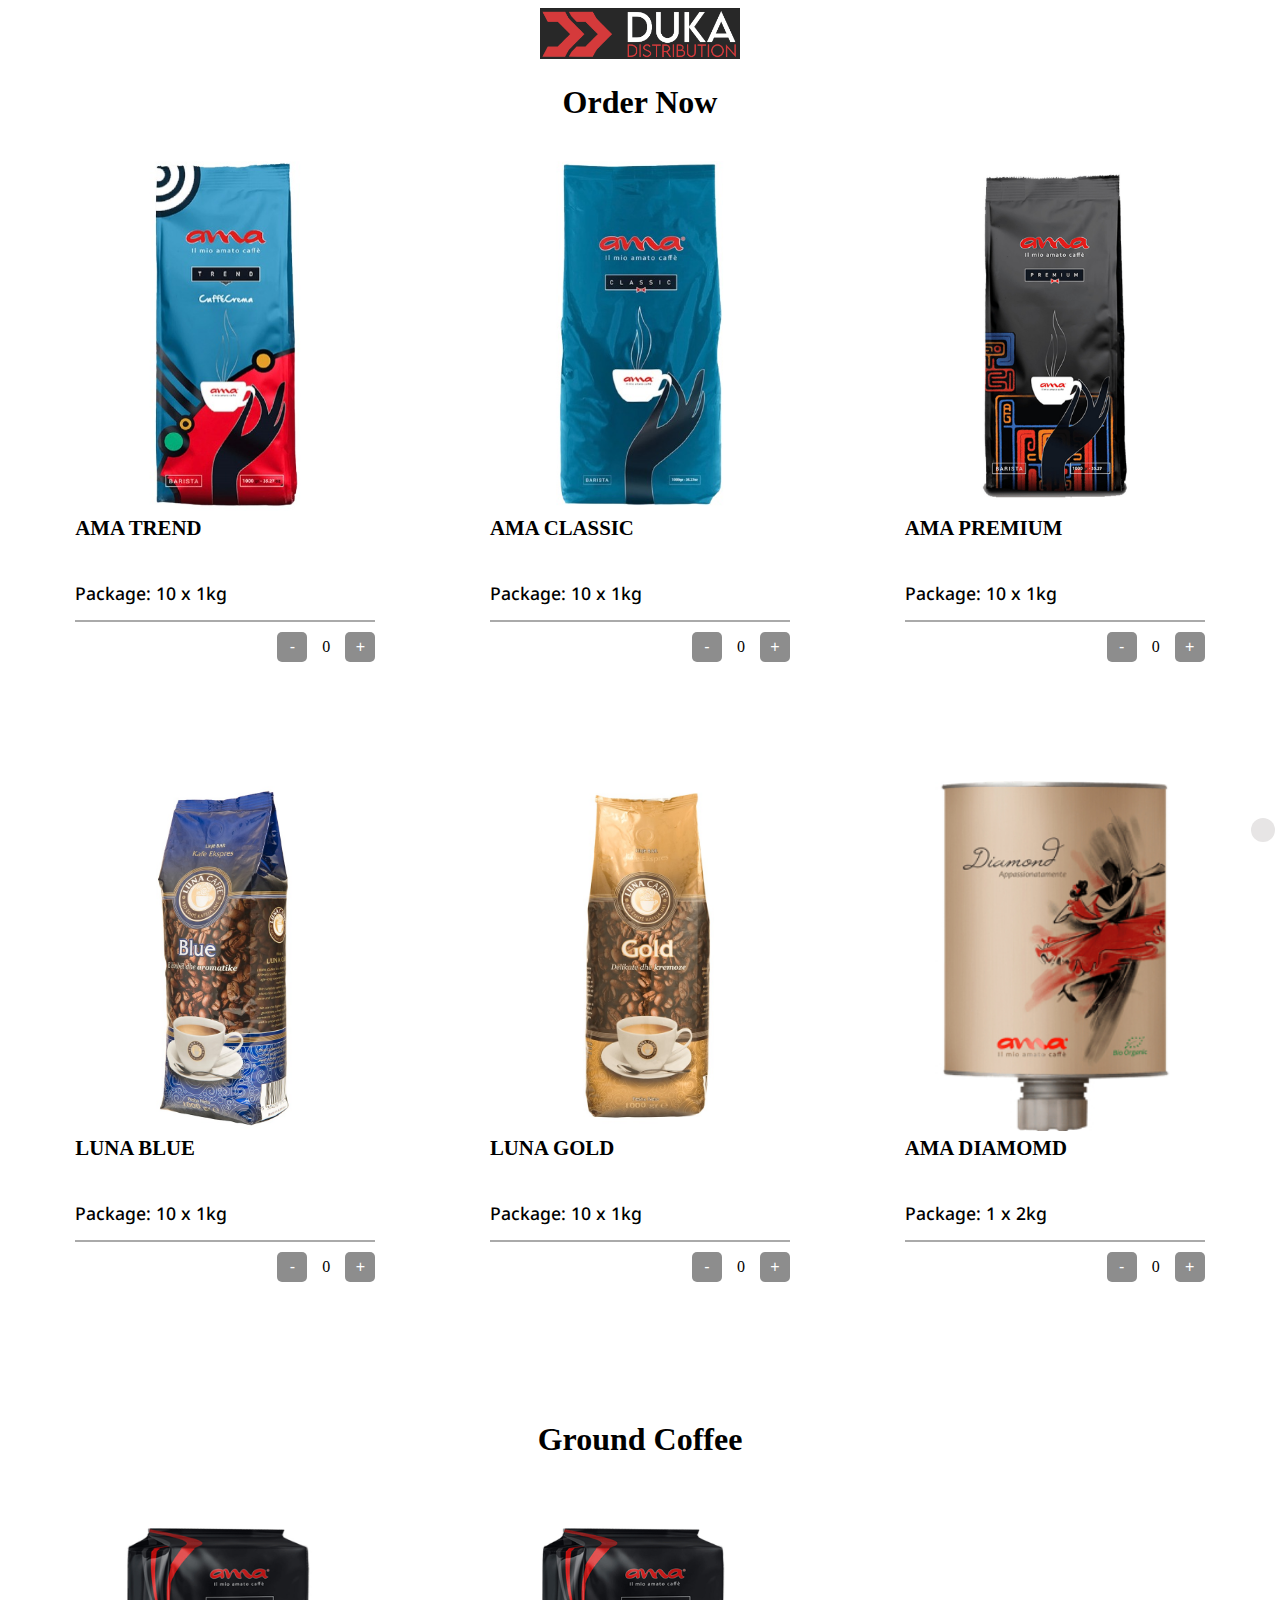
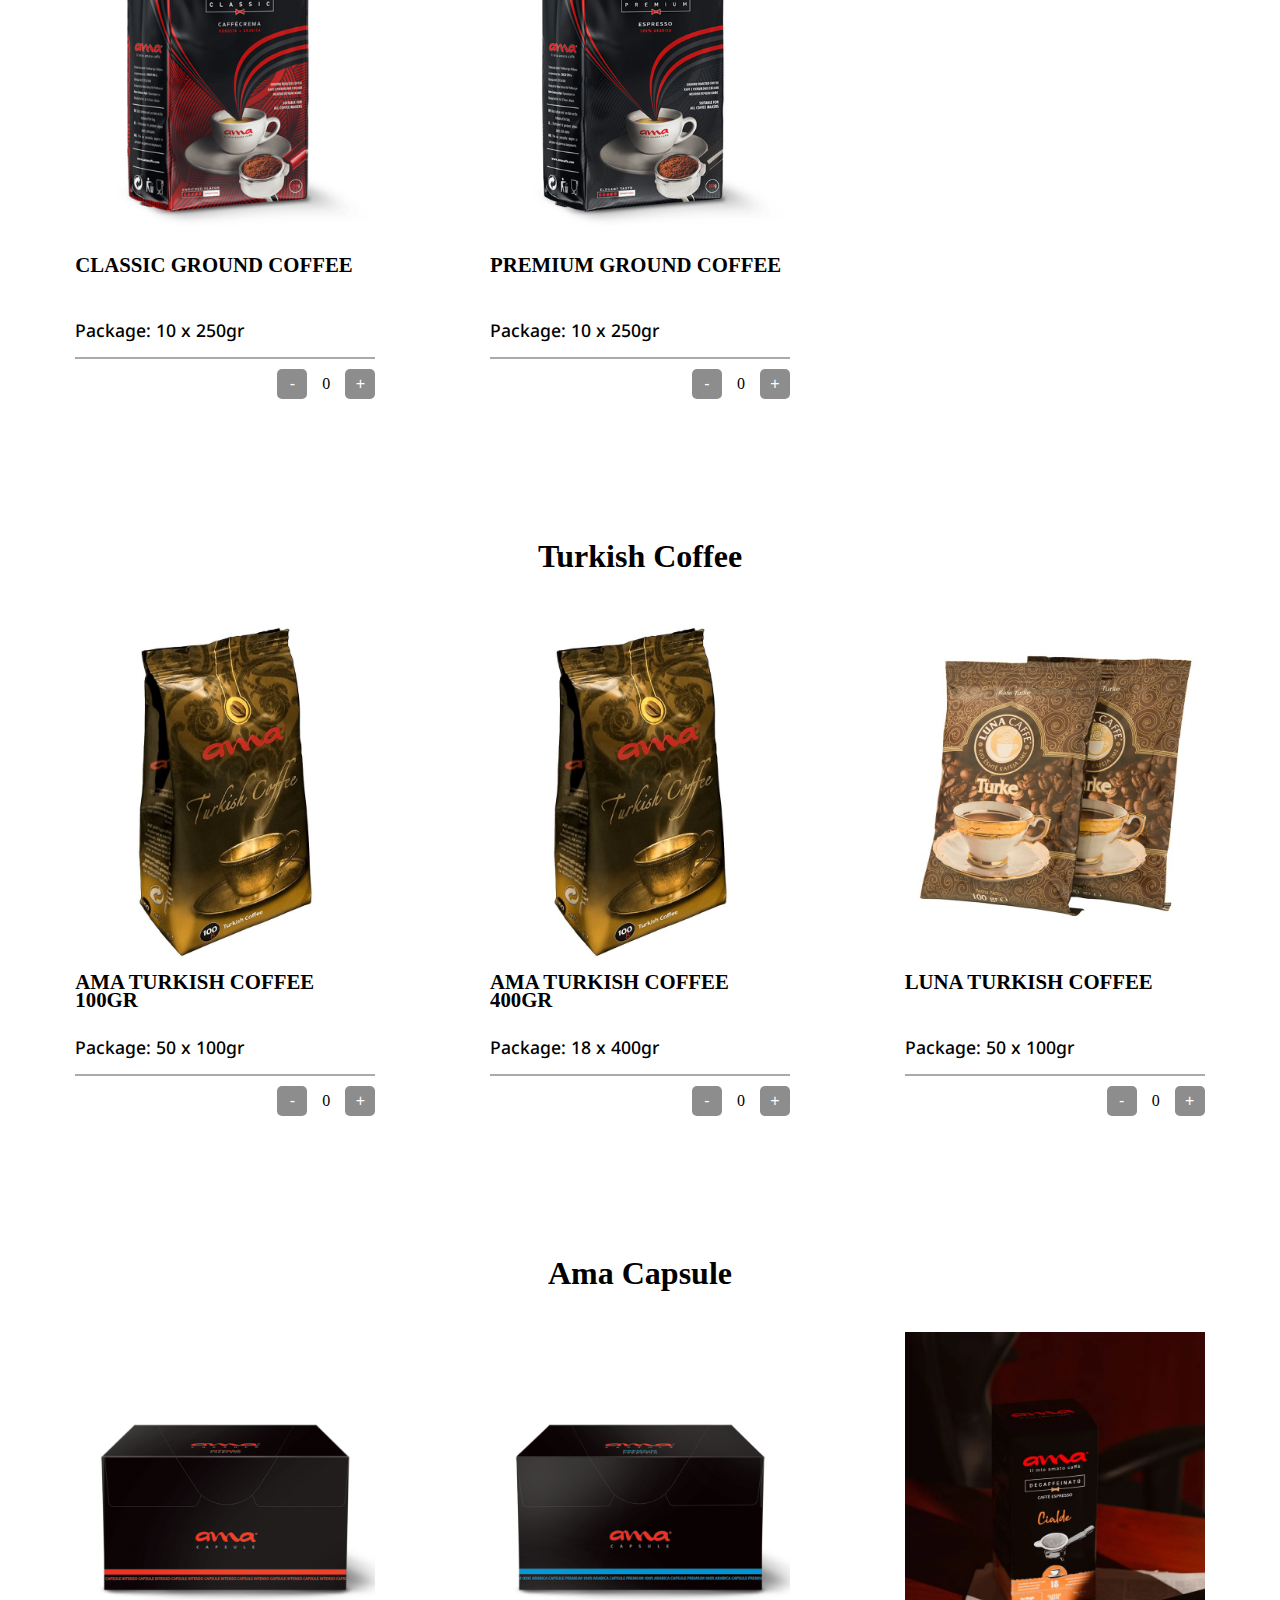
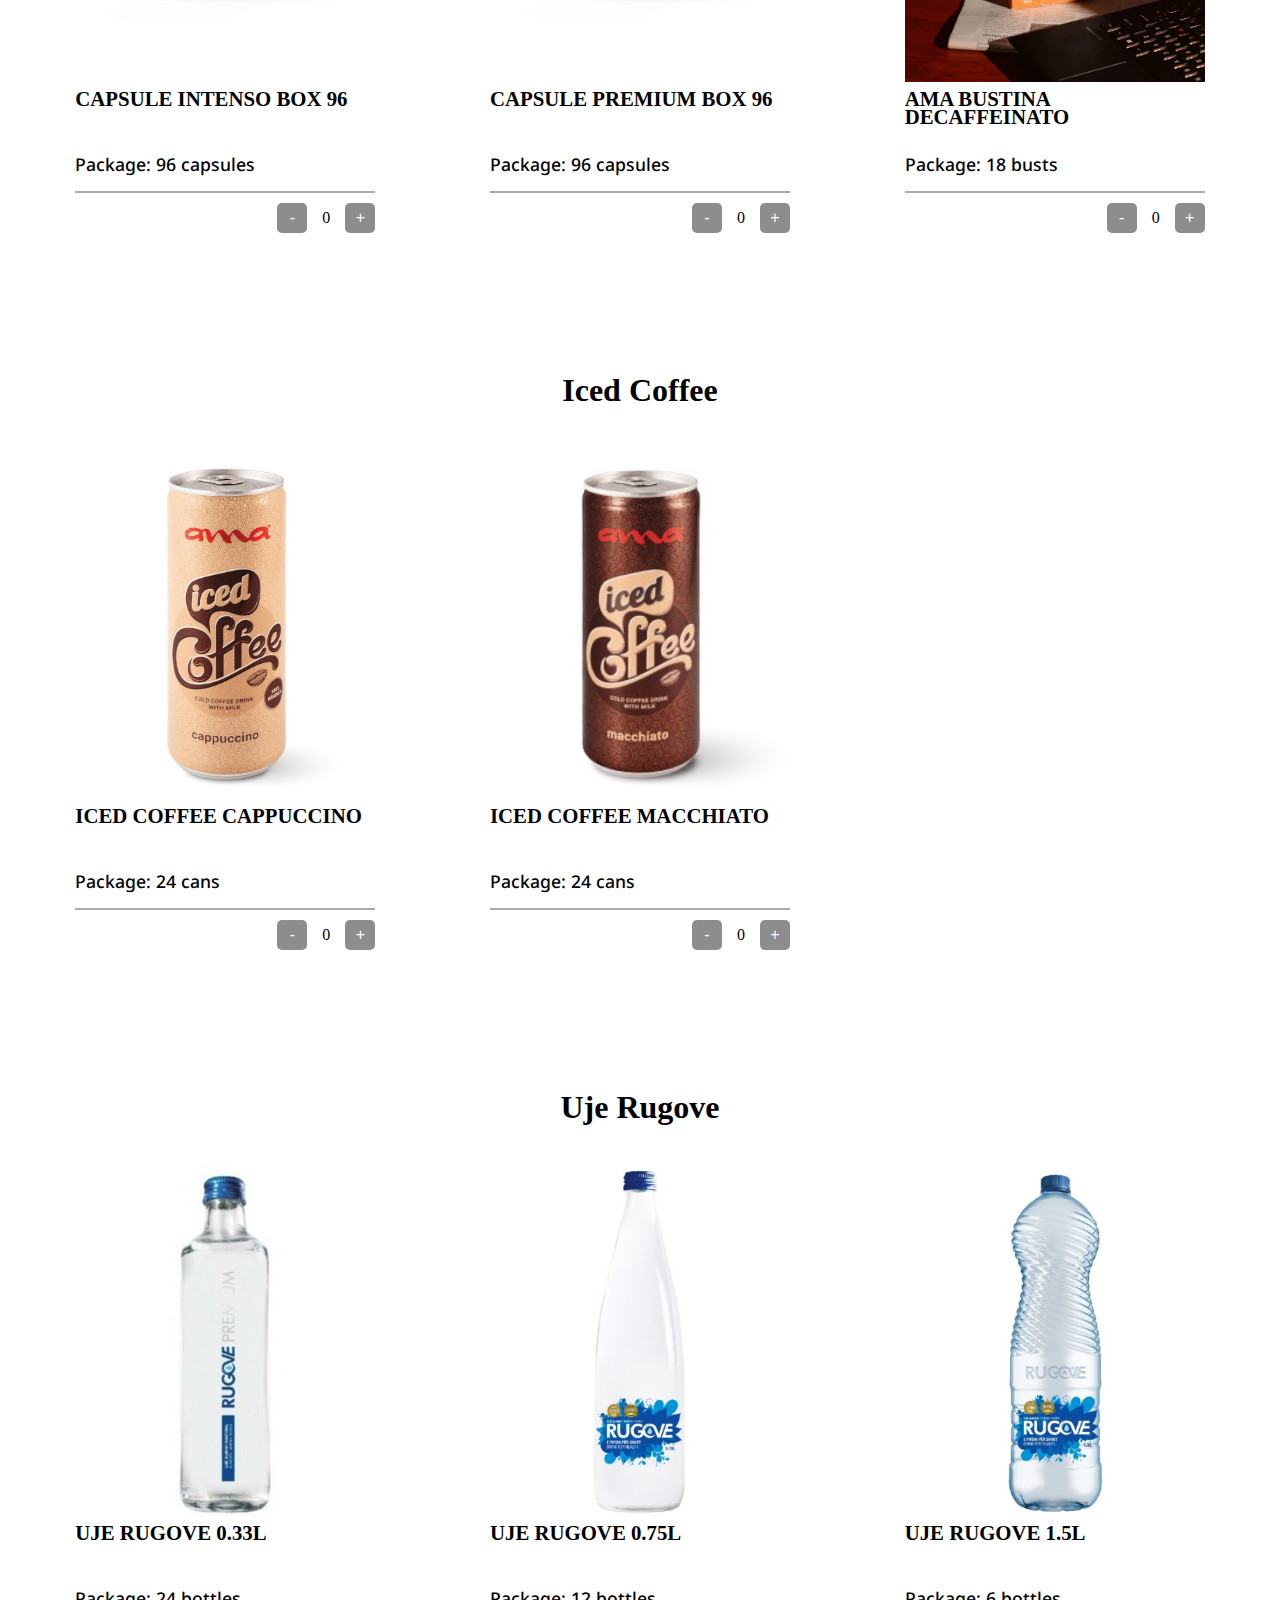
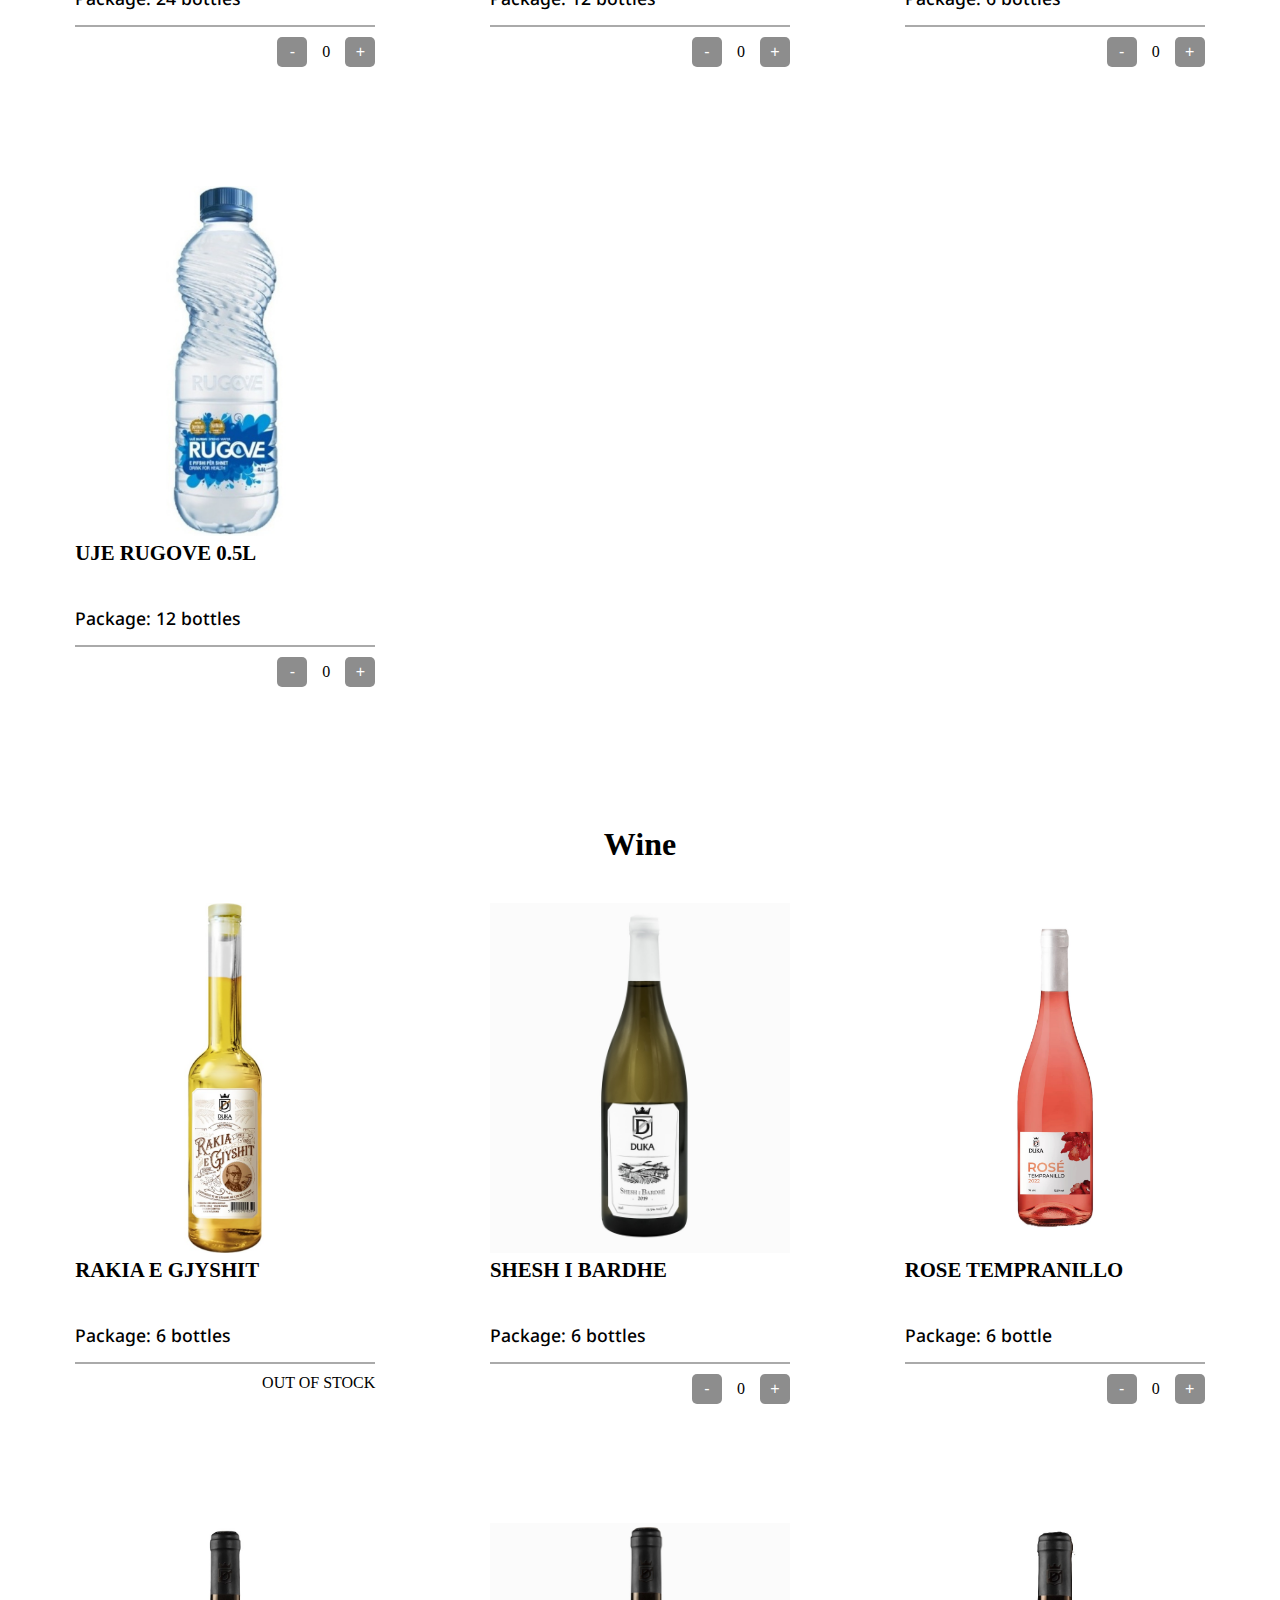
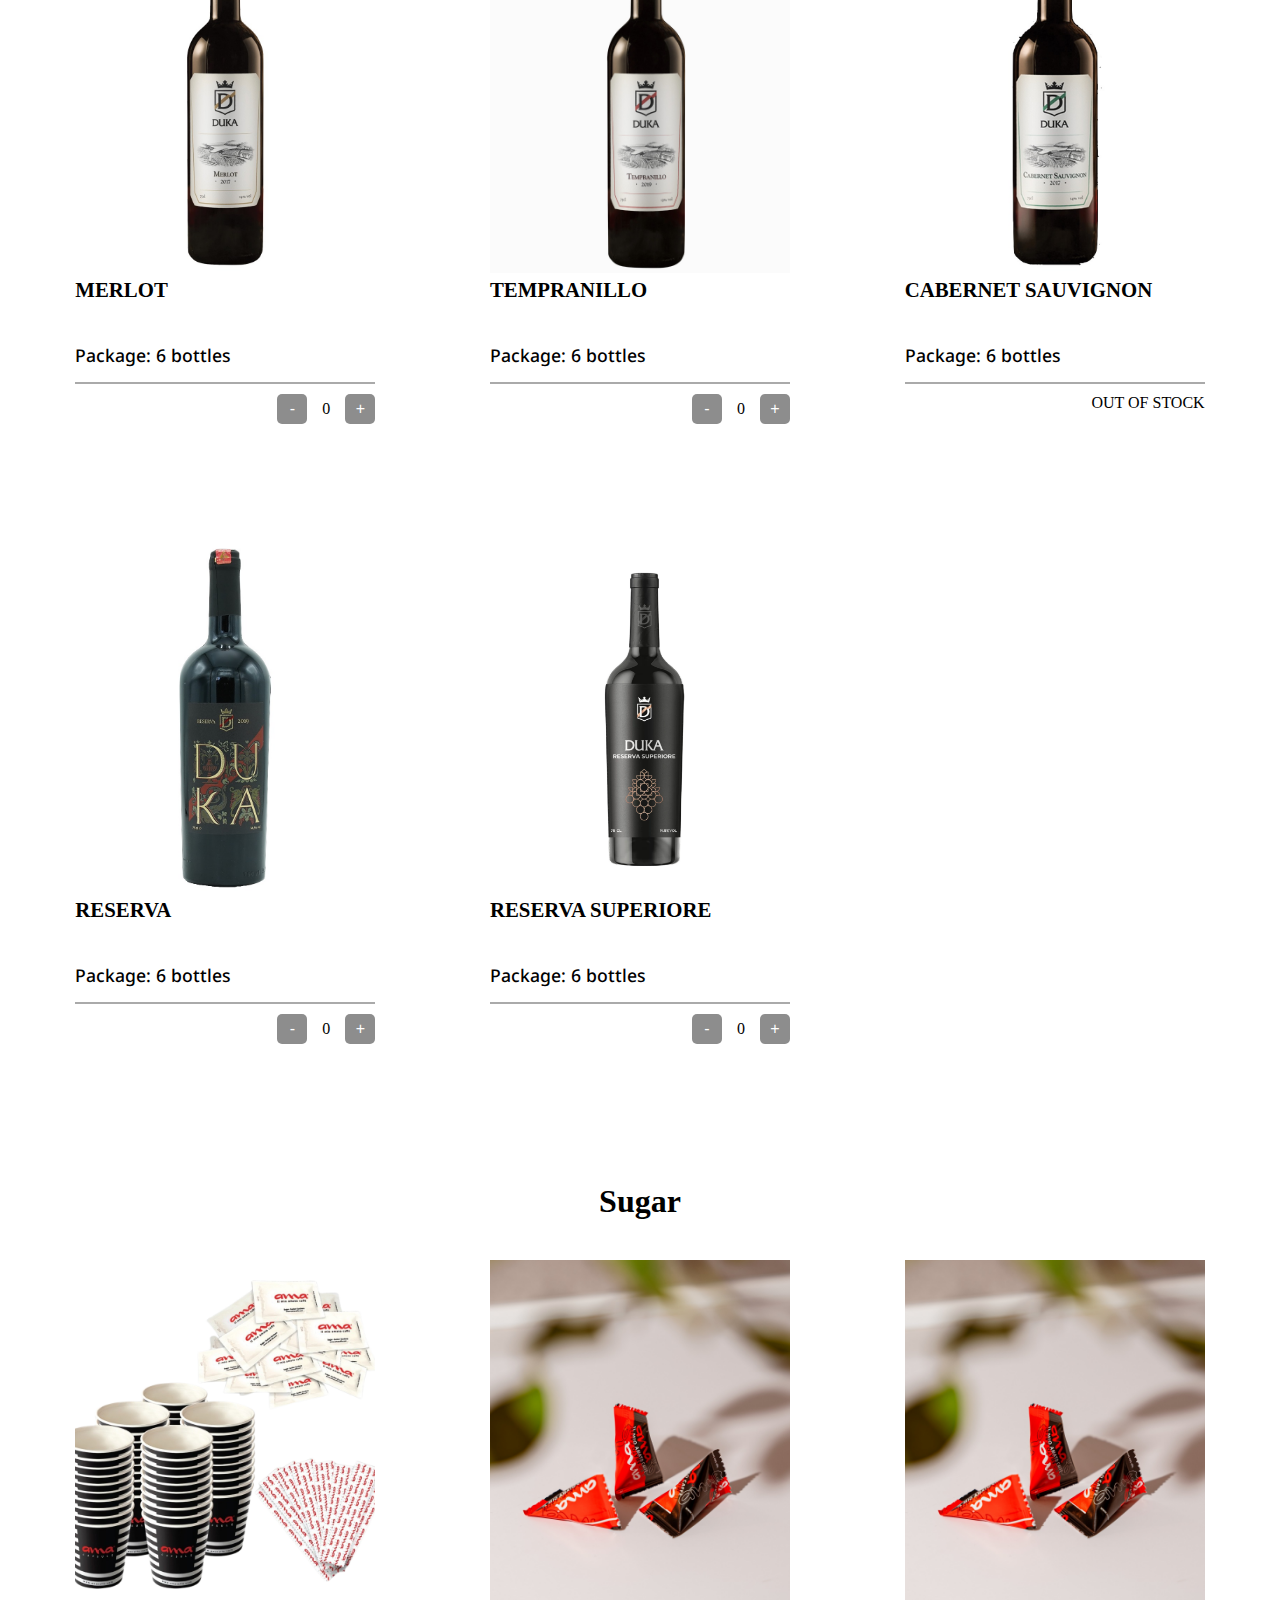
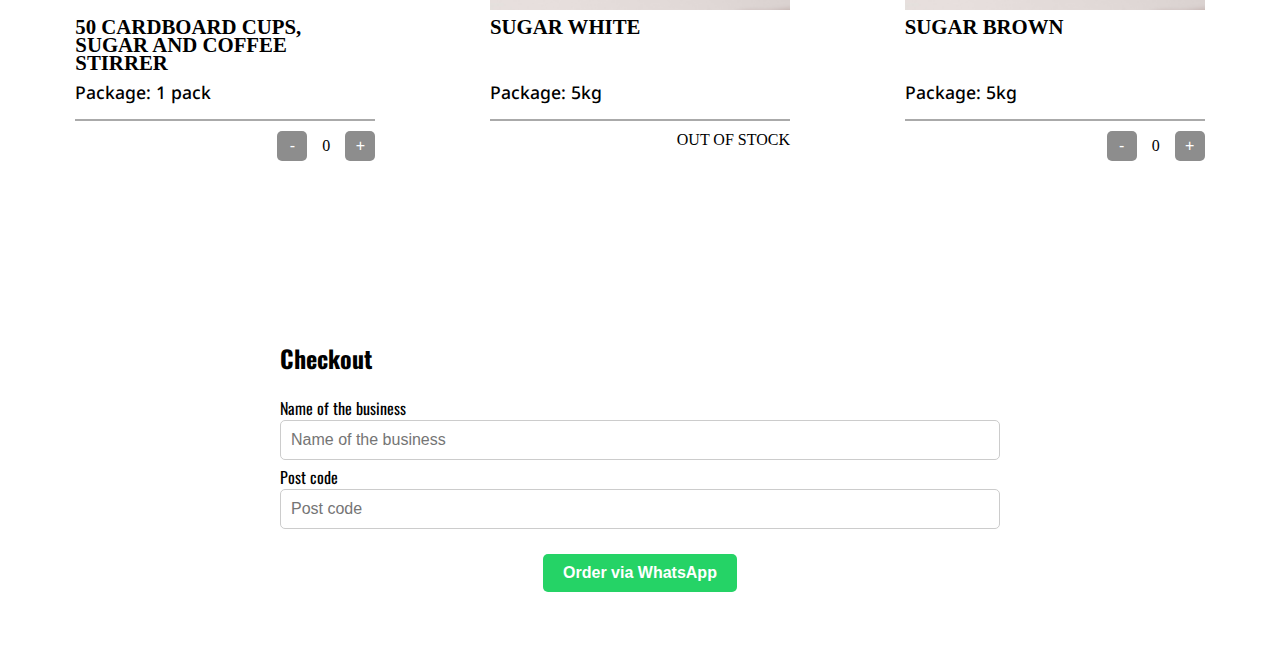
==== index.html @ a8ee1557 "out of stock white sugar" ====
<!DOCTYPE html>
<html lang="en">
<head>
    <meta charset="UTF-8">
    <meta name="viewport" content="width=device-width, initial-scale=1.0">
    <title>DUKA Distribution</title>
    <link rel="stylesheet" type="text/css" href="styles.css">
<link rel="stylesheet" href="https://cdnjs.cloudflare.com/ajax/libs/font-awesome/6.5.1/css/all.min.css" integrity="sha512-DTOQO9RWCH3ppGqcWaEA1BIZOC6xxalwEsw9c2QQeAIftl+Vegovlnee1c9QX4TctnWMn13TZye+giMm8e2LwA==" crossorigin="anonymous" referrerpolicy="no-referrer" />
</head>
<body>
<section>
    <img src="./images/logo.png" alt="Duka Distribution Logo" class="logo">
    <div class="category-products">
        <h3>Order Now</h3>
        <div class="grid-container">
            <div class="bs-card">
                <div class="bs-card-img" id="bs-img-2"></div>
                <div class="bs-card-body">
                    <div class="bs-card-header">
                        <a href="#" class="bs-card-title">Ama Trend</a>
                    </div>
                    <div class="bs-coffee-data">
                        <span class="bs-card-brewery para-font">Package: 10 x 1kg</span>
                    </div>
                    <div class="bs-coffee-footer">
                    <span class="price">
                    </span>
                        <div class="quantity-div">
                            <button class="quantity-btn" onclick="decrementQuantity('Ama Trend')">-</button>
                            <span class="quantity">0</span>
                            <button class="quantity-btn" onclick="incrementQuantity('Ama Trend')">+</button>
                        </div>
                    </div>
                </div>
            </div>
            <div class="bs-card">
                <div class="bs-card-img" id="bs-img-1"></div>
                <div class="bs-card-body">
                    <div class="bs-card-header">
                        <a href="#" class="bs-card-title">Ama Classic</a>
                    </div>
                    <div class="bs-coffee-data">
                        <span class="bs-card-brewery para-font">Package: 10 x 1kg</span>
                    </div>
                    <div class="bs-coffee-footer">
                    <span class="price">
                    </span>
                        <div class="quantity-div">
                            <button class="quantity-btn" onclick="decrementQuantity('Ama Classic')">-</button>
                            <span class="quantity">0</span>
                            <button class="quantity-btn" onclick="incrementQuantity('Ama Classic')">+</button>
                        </div>
                    </div>
                </div>
            </div>
            <div class="bs-card">
                <div class="bs-card-img" id="bs-img-3"></div>
                <div class="bs-card-body">
                    <div class="bs-card-header">
                        <a href="#" class="bs-card-title">Ama PREMIUM</a>
                    </div>
                    <div class="bs-coffee-data">
                        <span class="bs-card-brewery para-font">Package: 10 x 1kg</span>
                    </div>
                    <div class="bs-coffee-footer">
            <span class="price">
            </span>
                        <div class="quantity-div">
                            <button class="quantity-btn" onclick="decrementQuantity('Ama PREMIUM')">-</button>
                            <span class="quantity">0</span>
                            <button class="quantity-btn" onclick="incrementQuantity('Ama PREMIUM')">+</button>
                        </div>
                    </div>
                </div>
            </div>
            <div class="bs-card">
                <div class="bs-card-img" id="luna-blue"></div>
                <div class="bs-card-body">
                    <div class="bs-card-header">
                        <a href="#" class="bs-card-title">Luna Blue</a>
                    </div>
                    <div class="bs-coffee-data">
                        <span class="bs-card-brewery para-font">Package: 10 x 1kg</span>
                    </div>
                    <div class="bs-coffee-footer">
            <span class="price">
            </span>
                        <div class="quantity-div">
                            <button class="quantity-btn" onclick="decrementQuantity('Luna Blue')">-</button>
                            <span class="quantity">0</span>
                            <button class="quantity-btn" onclick="incrementQuantity('Luna Blue')">+</button>
                        </div>
                    </div>
                </div>
            </div>
            <div class="bs-card">
                <div class="bs-card-img" id="luna-gold"></div>
                <div class="bs-card-body">
                    <div class="bs-card-header">
                        <a href="#" class="bs-card-title">Luna Gold</a>
                    </div>
                    <div class="bs-coffee-data">
                        <span class="bs-card-brewery para-font">Package: 10 x 1kg</span>
                    </div>
                    <div class="bs-coffee-footer">
            <span class="price">
            </span>
                        <div class="quantity-div">
                            <button class="quantity-btn" onclick="decrementQuantity('Luna Gold')">-</button>
                            <span class="quantity">0</span>
                            <button class="quantity-btn" onclick="incrementQuantity('Luna Gold')">+</button>
                        </div>
                    </div>
                </div>
            </div>
            <div class="bs-card">
                <div class="bs-card-img" id="ama-diamond"></div>
                <div class="bs-card-body">
                    <div class="bs-card-header">
                        <a href="#" class="bs-card-title">Ama Diamomd</a>
                    </div>
                    <div class="bs-coffee-data">
                        <span class="bs-card-brewery para-font">Package: 1 x 2kg</span>
                    </div>
                    <div class="bs-coffee-footer">
            <span class="price">
            </span>
                        <div class="quantity-div">
                            <button class="quantity-btn" onclick="decrementQuantity('Ama Diamomd')">-</button>
                            <span class="quantity">0</span>
                            <button class="quantity-btn" onclick="incrementQuantity('Ama Diamomd')">+</button>
                        </div>
                    </div>
                </div>
            </div>
        </div>
    </div>

    <div class="category-products">
        <h3>Ground Coffee</h3>
        <div class="grid-container">
            <div class="bs-card">
                <div class="bs-card-img" id="classic-kafe-e-bluar"></div>
                <div class="bs-card-body">
                    <div class="bs-card-header">
                        <a href="#" class="bs-card-title">Classic Ground Coffee</a>
                    </div>
                    <div class="bs-coffee-data">
                        <span class="bs-card-brewery para-font">Package: 10 x 250gr</span>
                    </div>
                    <div class="bs-coffee-footer">
                <span class="price">
                </span>
                        <div class="quantity-div">
                            <button class="quantity-btn" onclick="decrementQuantity('Classic Ground Coffee')">-</button>
                            <span class="quantity">0</span>
                            <button class="quantity-btn" onclick="incrementQuantity('Classic Ground Coffee')">+</button>
                        </div>
                    </div>
                </div>
            </div>
            <div class="bs-card">
                <div class="bs-card-img" id="premium-kafe-e-bluar"></div>
                <div class="bs-card-body">
                    <div class="bs-card-header">
                        <a href="#" class="bs-card-title">Premium Ground Coffee</a>
                    </div>
                    <div class="bs-coffee-data">
                        <span class="bs-card-brewery para-font">Package: 10 x 250gr</span>
                    </div>
                    <div class="bs-coffee-footer">
            <span class="price">
            </span>
                        <div class="quantity-div">
                            <button class="quantity-btn" onclick="decrementQuantity('Premium Ground Coffee')">-</button>
                            <span class="quantity">0</span>
                            <button class="quantity-btn" onclick="incrementQuantity('Premium Ground Coffee')">+</button>
                        </div>
                    </div>
                </div>
            </div>
        </div>
    </div>

    <div class="category-products">
        <h3>Turkish Coffee</h3>
        <div class="grid-container">
            <div class="bs-card">
                <div class="bs-card-img" id="turkish-ama-coffee-100gr"></div>
                <div class="bs-card-body">
                    <div class="bs-card-header">
                        <a href="#" class="bs-card-title">Ama Turkish Coffee 100gr</a>
                    </div>
                    <div class="bs-coffee-data">
                        <span class="bs-card-brewery para-font">Package: 50 x 100gr</span>
                    </div>
                    <div class="bs-coffee-footer">
                <span class="price">
                </span>
                        <div class="quantity-div">
                            <button class="quantity-btn" onclick="decrementQuantity('Ama Turkish Coffee 100gr')">-</button>
                            <span class="quantity">0</span>
                            <button class="quantity-btn" onclick="incrementQuantity('Ama Turkish Coffee 100gr')">+</button>
                        </div>
                    </div>
                </div>
            </div>
            <div class="bs-card">
                <div class="bs-card-img" id="turkish-ama-coffee-400gr"></div>
                <div class="bs-card-body">
                    <div class="bs-card-header">
                        <a href="#" class="bs-card-title">Ama Turkish Coffee 400gr</a>
                    </div>
                    <div class="bs-coffee-data">
                        <span class="bs-card-brewery para-font">Package: 18 x 400gr</span>
                    </div>
                    <div class="bs-coffee-footer">
                <span class="price">
                </span>
                        <div class="quantity-div">
                            <button class="quantity-btn" onclick="decrementQuantity('Ama Turkish Coffee 400gr')">-</button>
                            <span class="quantity">0</span>
                            <button class="quantity-btn" onclick="incrementQuantity('Ama Turkish Coffee 400gr')">+</button>
                        </div>
                    </div>
                </div>
            </div>
            <div class="bs-card">
                <div class="bs-card-img" id="turkish-luna-coffee"></div>
                <div class="bs-card-body">
                    <div class="bs-card-header">
                        <a href="#" class="bs-card-title">Luna Turkish Coffee</a>
                    </div>
                    <div class="bs-coffee-data">
                        <span class="bs-card-brewery para-font">Package: 50 x 100gr</span>
                    </div>
                    <div class="bs-coffee-footer">
                <span class="price">
                </span>
                        <div class="quantity-div">
                            <button class="quantity-btn" onclick="decrementQuantity('Luna Turkish Coffee')">-</button>
                            <span class="quantity">0</span>
                            <button class="quantity-btn" onclick="incrementQuantity('Luna Turkish Coffee')">+</button>
                        </div>
                    </div>
                </div>
            </div>
        </div>
    </div>

    <div class="category-products">
        <h3>Ama Capsule</h3>
        <div class="grid-container">
            <div class="bs-card">
                <div class="bs-card-img" id="capsule-intenso-box"></div>
                <div class="bs-card-body">
                    <div class="bs-card-header">
                        <a href="#" class="bs-card-title">Capsule Intenso Box 96</a>
                    </div>
                    <div class="bs-coffee-data">
                        <span class="bs-card-brewery para-font">Package: 96 capsules</span>
                    </div>
                    <div class="bs-coffee-footer">
                    <span class="price">
                    </span>
                        <div class="quantity-div">
                            <button class="quantity-btn" onclick="decrementQuantity('Capsule Intenso Box 96')">-
                            </button>
                            <span class="quantity">0</span>
                            <button class="quantity-btn" onclick="incrementQuantity('Capsule Intenso Box 96')">+
                            </button>
                        </div>
                    </div>
                </div>
            </div>
            <div class="bs-card">
                <div class="bs-card-img" id="capsule-premium-box"></div>
                <div class="bs-card-body">
                    <div class="bs-card-header">
                        <a href="#" class="bs-card-title">Capsule Premium Box 96</a>
                    </div>
                    <div class="bs-coffee-data">
                        <span class="bs-card-brewery para-font">Package: 96 capsules</span>
                    </div>
                    <div class="bs-coffee-footer">
                    <span class="price">
                    </span>
                        <div class="quantity-div">
                            <button class="quantity-btn" onclick="decrementQuantity('Capsule Premium Box 96')">-
                            </button>
                            <span class="quantity">0</span>
                            <button class="quantity-btn" onclick="incrementQuantity('Capsule Premium Box 96')">+
                            </button>
                        </div>
                    </div>
                </div>
            </div>
            <div class="bs-card">
                <div class="bs-card-img" id="ama-cialde-bustina-decaffeinato"></div>
                <div class="bs-card-body">
                    <div class="bs-card-header">
                        <a href="#" class="bs-card-title">Ama Bustina Decaffeinato</a>
                    </div>
                    <div class="bs-coffee-data">
                        <span class="bs-card-brewery para-font">Package: 18 busts</span>
                    </div>
                    <div class="bs-coffee-footer">
                    <span class="price">
                    </span>
                        <div class="quantity-div">
                            <button class="quantity-btn" onclick="decrementQuantity('Ama Bustina Decaffeinato')">-
                            </button>
                            <span class="quantity">0</span>
                            <button class="quantity-btn" onclick="incrementQuantity('Ama Bustina Decaffeinato')">+
                            </button>
                        </div>
                    </div>
                </div>
            </div>
        </div>
    </div>

    <div class="category-products">
        <h3>Iced Coffee</h3>
        <div class="grid-container">
            <div class="bs-card">
                <div class="bs-card-img" id="iced-coffe-cappucino"></div>
                <div class="bs-card-body">
                    <div class="bs-card-header">
                        <a href="#" class="bs-card-title">Iced Coffee Cappuccino</a>
                    </div>
                    <div class="bs-coffee-data">
                        <span class="bs-card-brewery para-font">Package: 24 cans</span>
                    </div>
                    <div class="bs-coffee-footer">
                <span class="price">
                </span>
                        <div class="quantity-div">
                            <button class="quantity-btn" onclick="decrementQuantity('Iced Coffee Cappuccino')">-
                            </button>
                            <span class="quantity">0</span>
                            <button class="quantity-btn" onclick="incrementQuantity('Iced Coffee Cappuccino')">+
                            </button>
                        </div>
                    </div>
                </div>
            </div>
            <div class="bs-card">
                <div class="bs-card-img" id="iced-coffe-macchiato"></div>
                <div class="bs-card-body">
                    <div class="bs-card-header">
                        <a href="#" class="bs-card-title">Iced Coffee Macchiato</a>
                    </div>
                    <div class="bs-coffee-data">
                        <span class="bs-card-brewery para-font">Package: 24 cans</span>
                    </div>
                    <div class="bs-coffee-footer">
            <span class="price">
            </span>
                        <div class="quantity-div">
                            <button class="quantity-btn" onclick="decrementQuantity('Iced Coffee Macchiato')">-</button>
                            <span class="quantity">0</span>
                            <button class="quantity-btn" onclick="incrementQuantity('Iced Coffee Macchiato')">+</button>
                        </div>
                    </div>
                </div>
            </div>
        </div>
    </div>

    <div class="category-products">
        <h3>Uje Rugove</h3>
        <div class="grid-container">
            <div class="bs-card">
                <div class="bs-card-img" id="uje-rugove-0-33"></div>
                <div class="bs-card-body">
                    <div class="bs-card-header">
                        <a href="#" class="bs-card-title">Uje Rugove 0.33L</a>
                    </div>
                    <div class="bs-coffee-data">
                        <span class="bs-card-brewery para-font">Package: 24 bottles</span>
                    </div>
                    <div class="bs-coffee-footer">
                <span class="price">
                </span>
                        <div class="quantity-div">
                            <button class="quantity-btn" onclick="decrementQuantity('Uje Rugove 0.33L')">-</button>
                            <span class="quantity">0</span>
                            <button class="quantity-btn" onclick="incrementQuantity('Uje Rugove 0.33L')">+</button>
                        </div>
                    </div>
                </div>
            </div>
            <div class="bs-card">
                <div class="bs-card-img" id="uje-rugove-0-75"></div>
                <div class="bs-card-body">
                    <div class="bs-card-header">
                        <a href="#" class="bs-card-title">Uje Rugove 0.75L</a>
                    </div>
                    <div class="bs-coffee-data">
                        <span class="bs-card-brewery para-font">Package: 12 bottles</span>
                    </div>
                    <div class="bs-coffee-footer">
                <span class="price">
                </span>
                        <div class="quantity-div">
                            <button class="quantity-btn" onclick="decrementQuantity('Uje Rugove 0.75L')">-</button>
                            <span class="quantity">0</span>
                            <button class="quantity-btn" onclick="incrementQuantity('Uje Rugove 0.75L')">+</button>
                        </div>
                    </div>
                </div>
            </div>
            <div class="bs-card">
                <div class="bs-card-img" id="uje-rugove-1-5"></div>
                <div class="bs-card-body">
                    <div class="bs-card-header">
                        <a href="#" class="bs-card-title">Uje Rugove 1.5L</a>
                    </div>
                    <div class="bs-coffee-data">
                        <span class="bs-card-brewery para-font">Package: 6 bottles</span>
                    </div>
                    <div class="bs-coffee-footer">
                <span class="price">
                </span>
                        <div class="quantity-div">
                            <button class="quantity-btn" onclick="decrementQuantity('Uje Rugove 1.5L')">-</button>
                            <span class="quantity">0</span>
                            <button class="quantity-btn" onclick="incrementQuantity('Uje Rugove 1.5L')">+</button>
                        </div>
                    </div>
                </div>
            </div>
            <div class="bs-card">
                <div class="bs-card-img" id="uje-rugove-0-5"></div>
                <div class="bs-card-body">
                    <div class="bs-card-header">
                        <a href="#" class="bs-card-title">Uje Rugove 0.5L</a>
                    </div>
                    <div class="bs-coffee-data">
                        <span class="bs-card-brewery para-font">Package: 12 bottles</span>
                    </div>
                    <div class="bs-coffee-footer">
            <span class="price">
            </span>
                        <div class="quantity-div">
                            <button class="quantity-btn" onclick="decrementQuantity('Uje Rugove 0.5L')">-</button>
                            <span class="quantity">0</span>
                            <button class="quantity-btn" onclick="incrementQuantity('Uje Rugove 0.5L')">+</button>
                        </div>
                    </div>
                </div>
            </div>
        </div>
    </div>

    <div class="category-products">
        <h3>Wine</h3>
        <div class="grid-container">
            <div class="bs-card">
                <div class="bs-card-img" id="rakia-gjyshit"></div>
                <div class="bs-card-body">
                    <div class="bs-card-header">
                        <a href="#" class="bs-card-title">Rakia e Gjyshit</a>
                    </div>
                    <div class="bs-coffee-data">
                        <span class="bs-card-brewery para-font">Package: 6 bottles</span>
                    </div>
                    <div class="bs-coffee-footer">
                <span class="price">
                </span>
                        <div class="quantity-div">
                            OUT OF STOCK
                        </div>
                    </div>
                </div>
            </div>
            <div class="bs-card">
                <div class="bs-card-img" id="wine-shesh-i-bardhe"></div>
                <div class="bs-card-body">
                    <div class="bs-card-header">
                        <a href="#" class="bs-card-title">Shesh I Bardhe</a>
                    </div>
                    <div class="bs-coffee-data">
                        <span class="bs-card-brewery para-font">Package: 6 bottles</span>
                    </div>
                    <div class="bs-coffee-footer">
                <span class="price">
                </span>
                        <div class="quantity-div">
                            <button class="quantity-btn" onclick="decrementQuantity('Shesh I Bardhe')">-</button>
                            <span class="quantity">0</span>
                            <button class="quantity-btn" onclick="incrementQuantity('Shesh I Bardhe')">+</button>
                        </div>
                    </div>
                </div>
            </div>
            <div class="bs-card">
                <div class="bs-card-img" id="rose-wine"></div>
                <div class="bs-card-body">
                    <div class="bs-card-header">
                        <a href="#" class="bs-card-title">Rose Tempranillo</a>
                    </div>
                    <div class="bs-coffee-data">
                        <span class="bs-card-brewery para-font">Package: 6 bottle</span>
                    </div>
                    <div class="bs-coffee-footer">
                <span class="price">
                </span>
                        <div class="quantity-div">
                            <button class="quantity-btn" onclick="decrementQuantity('Rose Tempranillo')">-</button>
                            <span class="quantity">0</span>
                            <button class="quantity-btn" onclick="incrementQuantity('Rose Tempranillo')">+</button>
                        </div>
                    </div>
                </div>
            </div>
            <div class="bs-card">
                <div class="bs-card-img" id="wine-merlot"></div>
                <div class="bs-card-body">
                    <div class="bs-card-header">
                        <a href="#" class="bs-card-title">Merlot</a>
                    </div>
                    <div class="bs-coffee-data">
                        <span class="bs-card-brewery para-font">Package: 6 bottles</span>
                    </div>
                    <div class="bs-coffee-footer">
                <span class="price">
                </span>
                        <div class="quantity-div">
                            <button class="quantity-btn" onclick="decrementQuantity('Merlot')">-</button>
                            <span class="quantity">0</span>
                            <button class="quantity-btn" onclick="incrementQuantity('Merlot')">+</button>
                        </div>
                    </div>
                </div>
            </div>
            <div class="bs-card">
                <div class="bs-card-img" id="wine-tempranillo"></div>
                <div class="bs-card-body">
                    <div class="bs-card-header">
                        <a href="#" class="bs-card-title">Tempranillo</a>
                    </div>
                    <div class="bs-coffee-data">
                        <span class="bs-card-brewery para-font">Package: 6 bottles</span>
                    </div>
                    <div class="bs-coffee-footer">
                <span class="price">
                </span>
                        <div class="quantity-div">
                            <button class="quantity-btn" onclick="decrementQuantity('Tempranillo')">-</button>
                            <span class="quantity">0</span>
                            <button class="quantity-btn" onclick="incrementQuantity('Tempranillo')">+</button>
                        </div>
                    </div>
                </div>
            </div>
            <div class="bs-card">
                <div class="bs-card-img" id="wine-cebernet"></div>
                <div class="bs-card-body">
                    <div class="bs-card-header">
                        <a href="#" class="bs-card-title">Cabernet Sauvignon</a>
                    </div>
                    <div class="bs-coffee-data">
                        <span class="bs-card-brewery para-font">Package: 6 bottles</span>
                    </div>
                    <div class="bs-coffee-footer">
                <span class="price">
                </span>
                        <div class="quantity-div">
                            OUT OF STOCK
                        </div>
                    </div>
                </div>
            </div>
            <div class="bs-card">
                <div class="bs-card-img" id="wine-reserva"></div>
                <div class="bs-card-body">
                    <div class="bs-card-header">
                        <a href="#" class="bs-card-title">Reserva</a>
                    </div>
                    <div class="bs-coffee-data">
                        <span class="bs-card-brewery para-font">Package: 6 bottles</span>
                    </div>
                    <div class="bs-coffee-footer">
                <span class="price">
                </span>
                        <div class="quantity-div">
                            <button class="quantity-btn" onclick="decrementQuantity('Reserva')">-</button>
                            <span class="quantity">0</span>
                            <button class="quantity-btn" onclick="incrementQuantity('Reserva')">+</button>
                        </div>
                    </div>
                </div>
            </div>
            <div class="bs-card">
                <div class="bs-card-img" id="reserva-superiore-wine"></div>
                <div class="bs-card-body">
                    <div class="bs-card-header">
                        <a href="#" class="bs-card-title">Reserva Superiore</a>
                    </div>
                    <div class="bs-coffee-data">
                        <span class="bs-card-brewery para-font">Package: 6 bottles</span>
                    </div>
                    <div class="bs-coffee-footer">
                <span class="price">
                </span>
                         <div class="quantity-div">
                            <button class="quantity-btn" onclick="decrementQuantity('Reserva Superiore')">-</button>
                            <span class="quantity">0</span>
                            <button class="quantity-btn" onclick="incrementQuantity('Reserva Superiore')">+</button>
                        </div>
                    </div>
                </div>
            </div>
        </div>
    </div>

    <div class="category-products">
        <h3>Sugar</h3>
        <div class="grid-container">
            <div class="bs-card">
                <div class="bs-card-img" id="set-50-gota"></div>
                <div class="bs-card-body">
                    <div class="bs-card-header">
                        <a href="#" class="bs-card-title">50 cardboard cups, sugar and coffee stirrer</a>
                    </div>
                    <div class="bs-coffee-data">
                        <span class="bs-card-brewery para-font">Package: 1 pack</span>
                    </div>
                    <div class="bs-coffee-footer">
                <span class="price">
                </span>
                        <div class="quantity-div">
                            <button class="quantity-btn" onclick="decrementQuantity('50 cardboard cups, sugar and coffee stirrer')">-</button>
                            <span class="quantity">0</span>
                            <button class="quantity-btn" onclick="incrementQuantity('50 cardboard cups, sugar and coffee stirrer')">+</button>
                        </div>
                    </div>
                </div>
            </div>
            <div class="bs-card">
                <div class="bs-card-img" id="white-sugar"></div>
                <div class="bs-card-body">
                    <div class="bs-card-header">
                        <a href="#" class="bs-card-title">Sugar White</a>
                    </div>
                    <div class="bs-coffee-data">
                        <span class="bs-card-brewery para-font">Package: 5kg</span>
                    </div>
                    <div class="bs-coffee-footer">
                <span class="price">
                </span>
                        <div class="quantity-div">
                            OUT OF STOCK
                        </div>
<!--                        <div class="quantity-div">-->
<!--                            <button class="quantity-btn" onclick="decrementQuantity('Sugar White')">-</button>-->
<!--                            <span class="quantity">0</span>-->
<!--                            <button class="quantity-btn" onclick="incrementQuantity('Sugar White')">+</button>-->
<!--                        </div>-->
                    </div>
                </div>
            </div>
            <div class="bs-card">
                <div class="bs-card-img" id="brown-sugar"></div>
                <div class="bs-card-body">
                    <div class="bs-card-header">
                        <a href="#" class="bs-card-title">Sugar Brown</a>
                    </div>
                    <div class="bs-coffee-data">
                        <span class="bs-card-brewery para-font">Package: 5kg</span>
                    </div>
                    <div class="bs-coffee-footer">
                <span class="price">
                </span>
                        <div class="quantity-div">
                            <button class="quantity-btn" onclick="decrementQuantity('Sugar Brown')">-</button>
                            <span class="quantity">0</span>
                            <button class="quantity-btn" onclick="incrementQuantity('Sugar Brown')">+</button>
                        </div>
                    </div>
                </div>
            </div>
        </div>
    </div>

    <div class="checkout-center">
        <div class="checkout">
            <h2>Checkout</h2>
            <!-- Name of the business -->
            <div>
                <label for="businessName">Name of the business</label>
                <input type="text" id="businessName" placeholder="Name of the business">
                <p id="businessNameErrorMessage" style="color: red; display: none;"></p>
            </div>

            <!-- Post code -->
            <div>
                <label for="postCode">Post code</label>
                <input type="text" id="postCode" placeholder="Post code">
                <p id="postCodeErrorMessage" style="color: red; display: none;"></p>
            </div>

            <div class="checkout-items"></div>
            <button class="whatsapp-button" onclick="validateAndOrder()">Order via WhatsApp</button>
        </div>
    </div>

    <div class="scroll-to-checkout-container">
        <button id="scrollToCheckoutBtn"><i class="fa fa-chevron-down"></i></button>
    </div>


</section>
<script src="style.js"></script>

</body>
</html>
---- styles.css ----
@import url('https://fonts.googleapis.com/css2?family=Oswald:wght@400;500;700&display=swap');
@import url('https://fonts.googleapis.com/css2?family=Noto+Sans+Cherokee:wght@400;500;700&display=swap');

:root{
  --para-text: 'Noto Sans Cherokee', serif;
}

*{
  box-sizing: border-box;
}

.logo {
    width: 200px;
    height: auto;
    margin: 0 auto 10% auto;
    text-align: center;
    display: block;
}

.grid-container {
    display: grid;
    grid-template-columns: repeat(auto-fit, minmax(250px, 1fr));
    gap: 20px;
    padding: 20px;
}


.bs-card {
    width: 300px;
    height: 600px;
    margin: 0 auto;
}

 .bs-card-sugar {
      width: 300px;
      height: 200px;
      margin: 5% auto;
  }

.bs-card-img {
    height: 350px;
    width: 100%;
    padding: 10%;
    background-position: center 45%;
    background-size: cover;
    background-repeat: no-repeat;
    background-color: #efefef;
}

.bs-card-body{
  padding: 10px 0;

}
.bs-card-header{
  height: 50px;
  margin-bottom: 10px;
}
.bs-card-title{
  font-size: 1.3rem;
  text-transform: uppercase;
  color: inherit;
  font-weight: 700;
  text-decoration: none;
  line-height: 10px;
}
.bs-card-title:hover{
  text-decoration: underline;
}

.bs-coffee-data{
  font-family: var(--para-text);
  font-size: 1.1rem;
  font-weight: 500;
  display: flex;
  flex-flow: column;
  gap: 15px;
  padding-bottom: 15px;
  border-bottom: 2px solid #aaa;
}

.bs-coffee-footer{
  padding-top: 10px;
  display: flex;
  flex-flow: row;
  justify-content: space-between;
  align-items: center;
  position: relative;
  z-index: 0;
}

.price{
  font-family: var(--para-text);
  font-weight: 500;
  font-size: 1.1rem;
}

.bs-card-btn{
  border: 1px solid black;
  padding: 5px 1.2rem;
  font-weight: 700;
  font-size: .85rem;
  letter-spacing: .05em;
  cursor: pointer;
  background-color: white;
  transition: all ease-in-out .3s;
}
.bs-card-btn::after{
  content:"";
  width: 80px;
  height: 30px;
  right: -2px;
  top: 12px;
  border: 1px solid black;
  position: absolute;
  z-index: -1;
  transition: all ease-in-out .3s;
  background-color: black;
}
.bs-card-btn:hover{
  background-color: black;
  color: white;
}
.bs-card-btn:hover::after{
  right: 0px;
  top: 10px;
}

.category-products h3 {
    font-size: 1.5rem;
    margin: 20px auto;
    width: 100%;
    text-align: center;
}

@media screen and (max-width: 670px) {
    .grid-container {
        grid-template-columns: repeat(2, 1fr);
    }
    .bs-card-img {
        height: 200px;
    width: auto;
    padding: 10%;
    background-position: center 45%;
    background-size: cover;
    background-repeat: no-repeat;
    background-color: #efefef;

    }

    .bs-card {
    max-width: 300px; /* Instead of fixed width */
    width: 100%; /* Allow flexibility */
    height: 400px;
    margin: 0 auto;
    box-sizing: border-box; /* Ensure padding is included in width */
}

    .bs-card-title {
    font-size: 1rem;
    text-transform: uppercase;
    color: inherit;
    font-weight: 700;
    text-decoration: none;
    line-height: 10px;
}
    .bs-coffee-data{
  font-family: var(--para-text);
  font-size: 0.9rem;
  font-weight: 500;
  display: flex;
  flex-flow: column;
  gap: 15px;
  padding-bottom: 15px;
  border-bottom: 2px solid #aaa;
}
}

@media screen and (min-width: 671px) and (max-width: 980px) {
    .grid-container {
        grid-template-columns: repeat(2, 1fr);
    }
}

@media screen and (min-width: 981px) and (max-width: 1300px) {
    .grid-container {
        grid-template-columns: repeat(3, 1fr);
    }
    .category-products h3{
        font-size: 2rem !important;
    }

    .logo {
        margin: 0 auto 2% auto;
    }
}
@media screen and (min-width: 1301px) {
    .grid-container {
        grid-template-columns: repeat(4, 1fr);
    }

    .category-products h3{
        font-size: 2rem !important;
    }

    .logo {
    margin: 0 auto 2% auto;

}
}

#bs-img-1 {
    background-image: url("./images/ama_classic.jpg");
}

#bs-img-2 {
    background-image: url("./images/ama_trend.jpg");
}

#bs-img-3 {
    background-image: url("./images/ama_premium.jpeg");
}

#bs-img-4 {
    background-image: url("./images/ama_premium.jpeg");
}

#ama-diamond {
    background-image: url("./images/ama_diamond.jpg");
}

#classic-kafe-e-bluar {
    background-image: url("./images/classic_kafe_e_bluar.jpg");
}

#premium-kafe-e-bluar {
    background-image: url("./images/premium_kafe_e_bluar.jpg");
}

#ama-capsule-soprano {
    background-image: url("./images/ama_capsule_soprano.jpg");
}

#ama-capsule-premium {
    background-image: url("./images/ama_capsule_premium.jpg");
}

#ama-capsule-decaff {
    background-image: url("./images/ama_capsule_decaff.jpg");
}

#ama-capsule-intenso {
    background-image: url("./images/ama_capsule_intenso.jpg");
}

#capsule-intenso-box {
    background-image: url("./images/ama_capsule_box_intenso.jpg");
}

#capsule-premium-box {
    background-image: url("./images/ama_capsule_box_premium.jpg");
}

#uje-rugove-0-33 {
    background-image: url("./images/uje_rugova_0.33.jpeg");
}

#uje-rugove-0-75 {
    background-image: url("./images/uje_rugova_0.75.jpeg");
}

#uje-rugove-1-5 {
    background-image: url("./images/uje_rugova_1.5.jpeg");
}

#uje-rugove-0-5 {
    background-image: url("./images/uje_rugova_0.5.jpeg");
}

#luna-blue {
    background-image: url("./images/ama_blue.jpeg");
}

#luna-gold {
    background-image: url("./images/ama_gold.jpeg");
}

#ama-turkish {
    background-image: url("./images/ama_turke.jpeg");
}

#iced-coffe-cappucino {
    background-image: url("./images/iced_coffe_cappucino.jpeg");
}

#iced-coffe-macchiato {
    background-image: url("./images/iced_coffe_macchiato.jpeg");
}

/*wine*/
#wine-merlot {
    background-image: url("./images/wine_merlot.jpeg");
}

#rakia-gjyshit {
    background-image: url("./images/rakia_gjyshit.jpeg");
}

#wine-reserva {
    background-image: url("./images/wine_reserva.jpeg");
}

#wine-shesh-i-bardhe {
    background-image: url("./images/wine_shesh_i_bardhe.jpeg");
}

#wine-tempranillo {
    background-image: url("./images/wine_tempranillo.jpeg");
}

#wine-cebernet {
    background-image: url("./images/wine_cebernet.jpeg");
}

#reserva-superiore-wine {
    background-image: url("./images/reserva-superiore-wine.jpg");
}

#rose-wine {
    background-image: url("./images/rose-wine.jpg");
}

#turkish-ama-coffee-100gr {
    background-image: url("./images/kafe_turke_100gr.jpg");
}

#turkish-ama-coffee-400gr {
    background-image: url("./images/kafe_turke_400gr.jpg");
}

#turkish-luna-coffee{
    background-image: url("./images/kafe_turke_luna.jpg");
}

#ama-cialde-bustina-decaffeinato{
    background-image: url("./images/ama-cialde-bsutina-decaffeinato.jpg");
}

/*sugar*/

#set-50-gota{
    background-image: url("./images/Set-50-gota-sheqer-luge.png");
}

#white-sugar{
    background-image: url("./images/white-sugar-cubic.jpeg");
}

#brown-sugar{
    background-image: url("./images/white-sugar-cubic.jpeg");
}

.checkout-center{
    padding: 20px;
    border-radius: 10px;
    max-width: 800px;
    margin: 0 auto;
    font-family: 'Oswald', sans-serif;
}

.checkout{
     padding: 20px;
}

.checkout-item {
    margin-bottom: 10px;
    padding-bottom: 10px;
    border-bottom: 1px solid #ccc;
    display: flex;
    align-items: center;
}
.checkout-item img {
    width: 50px;
    height: auto;
    margin-right: 10px;
}
.checkout-item-details {
    flex-grow: 1;
}
.checkout-item-title {
    font-size: 16px;
    margin-bottom: 5px;
}
.checkout-item-description {
    font-size: 14px;
    color: #555;
    margin-bottom: 5px;
}
.checkout-item-price {
    font-size: 16px;
    font-weight: bold;
}

.whatsapp-button {
    background-color: #25D366;
    color: #fff;
    text-align: center;
    padding: 10px 20px;
    border: none;
    border-radius: 5px;
    text-decoration: none;
    font-weight: bold;
    cursor: pointer;
    transition: background-color 0.3s;
    font-size: 16px;
    outline: none;
    margin: 20px auto;
    display: block;
    width: fit-content;
}

.whatsapp-button:hover {
    background-color: #128C7E;
}

.whatsapp-button:active {
    transform: translateY(1px);
}

input[type="text"] {
        width: 100%;
        padding: 10px;
        border: 1px solid #ccc;
        border-radius: 5px;
        box-sizing: border-box;
        margin-bottom: 5px;
        font-size: 16px;
    }

    /* Style for error messages */
    .errorMessage {
        color: red;
        display: none;
        margin-top: 2px;
        font-size: 14px;
    }
.quantity-btn {
        width: 30px;
        height: 30px;
        font-size: 16px;
        border: none;
        background-color: #8d8d8d;
        color: white;
        padding: 5px;
        border-radius: 5px;
        cursor: pointer;
        transition: background-color 0.3s;
        touch-action: manipulation;
    }

    .quantity-btn:hover {
        background-color: #03648c;
    }

    .quantity-div {
        display: flex;
        align-items: center;
    }

    .quantity {
        font-size: 16px;
        padding: 5px;
        margin: 0 10px;
    }

    .scroll-to-checkout-container {
    position: fixed;
    bottom: 5%;
    right: 5px;
    transform: translateY(-50%);
}

    #scrollToCheckoutBtn {
    border-radius: 20px;
    padding: 12px 12px;
    background-color: #e7e5e5;
    color: #000000;
    border: none;
    cursor: pointer;
    outline: none;
    font-size: 12px;
}
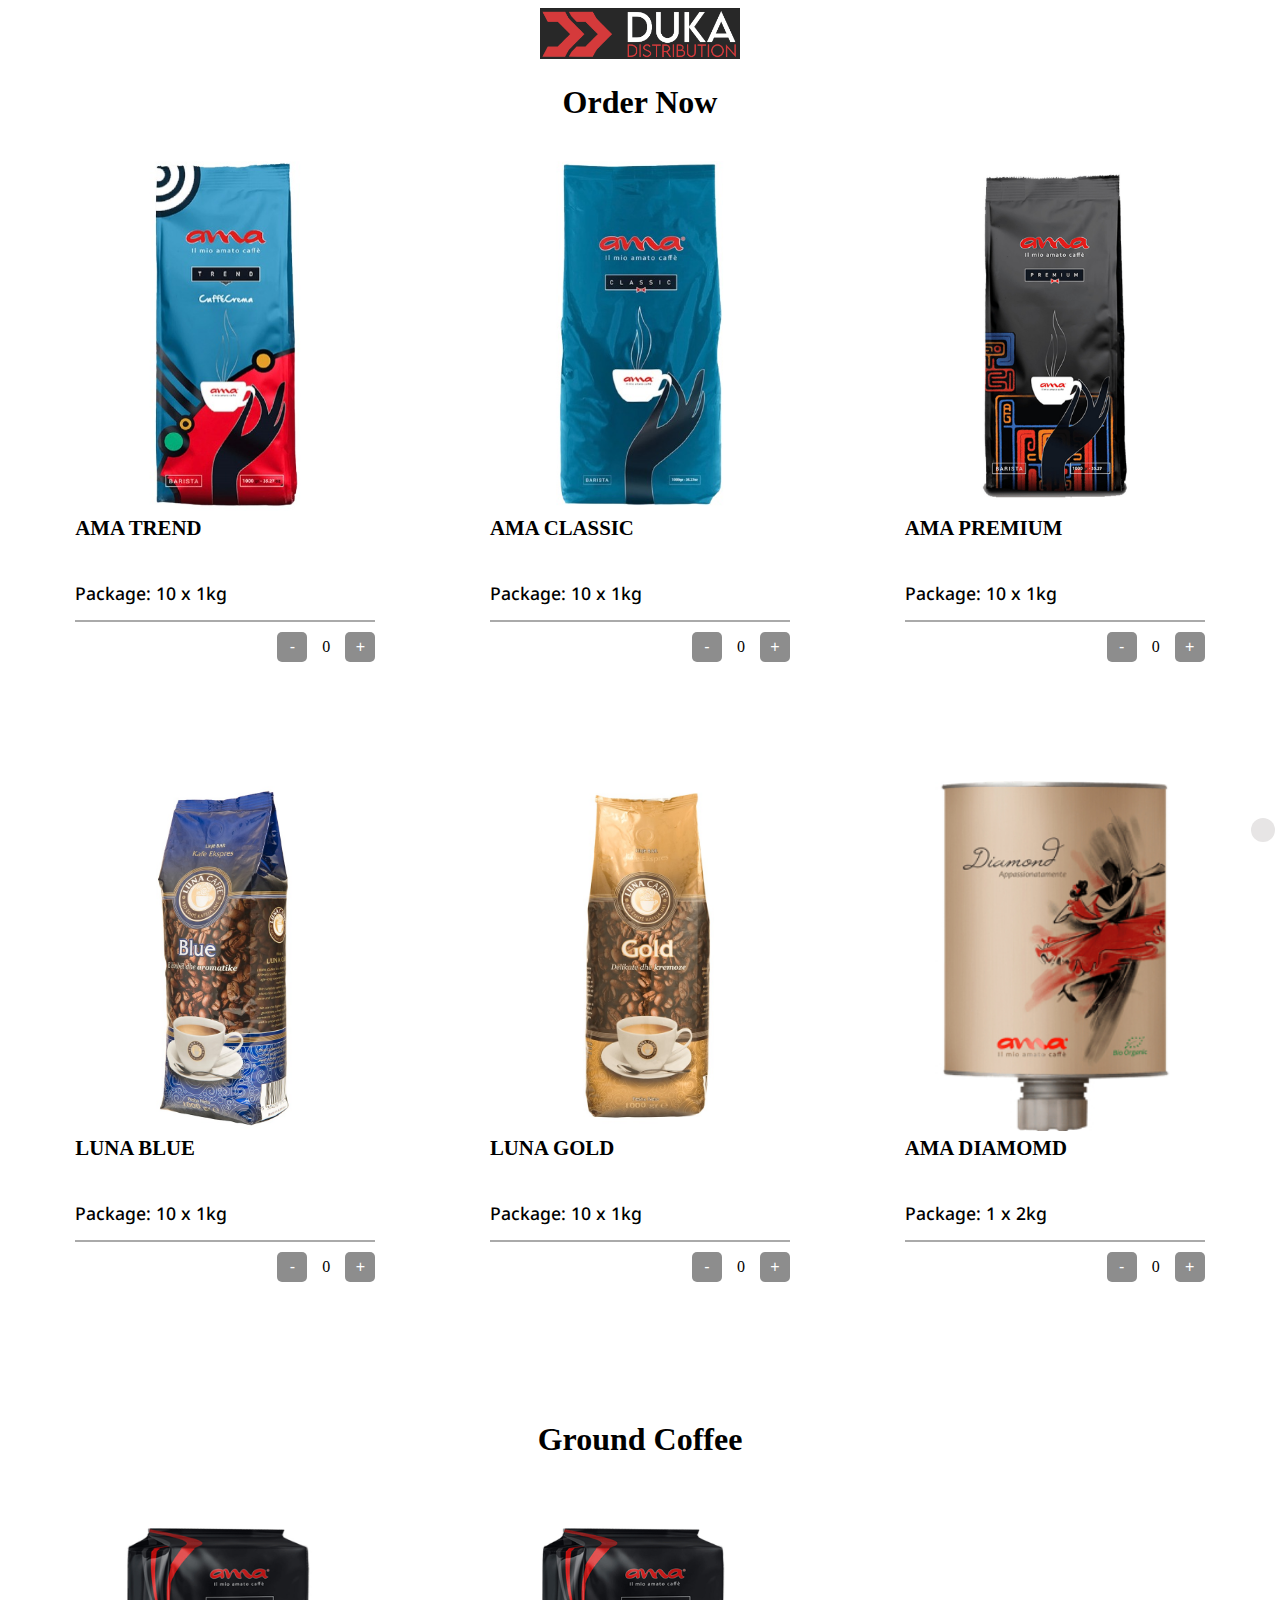
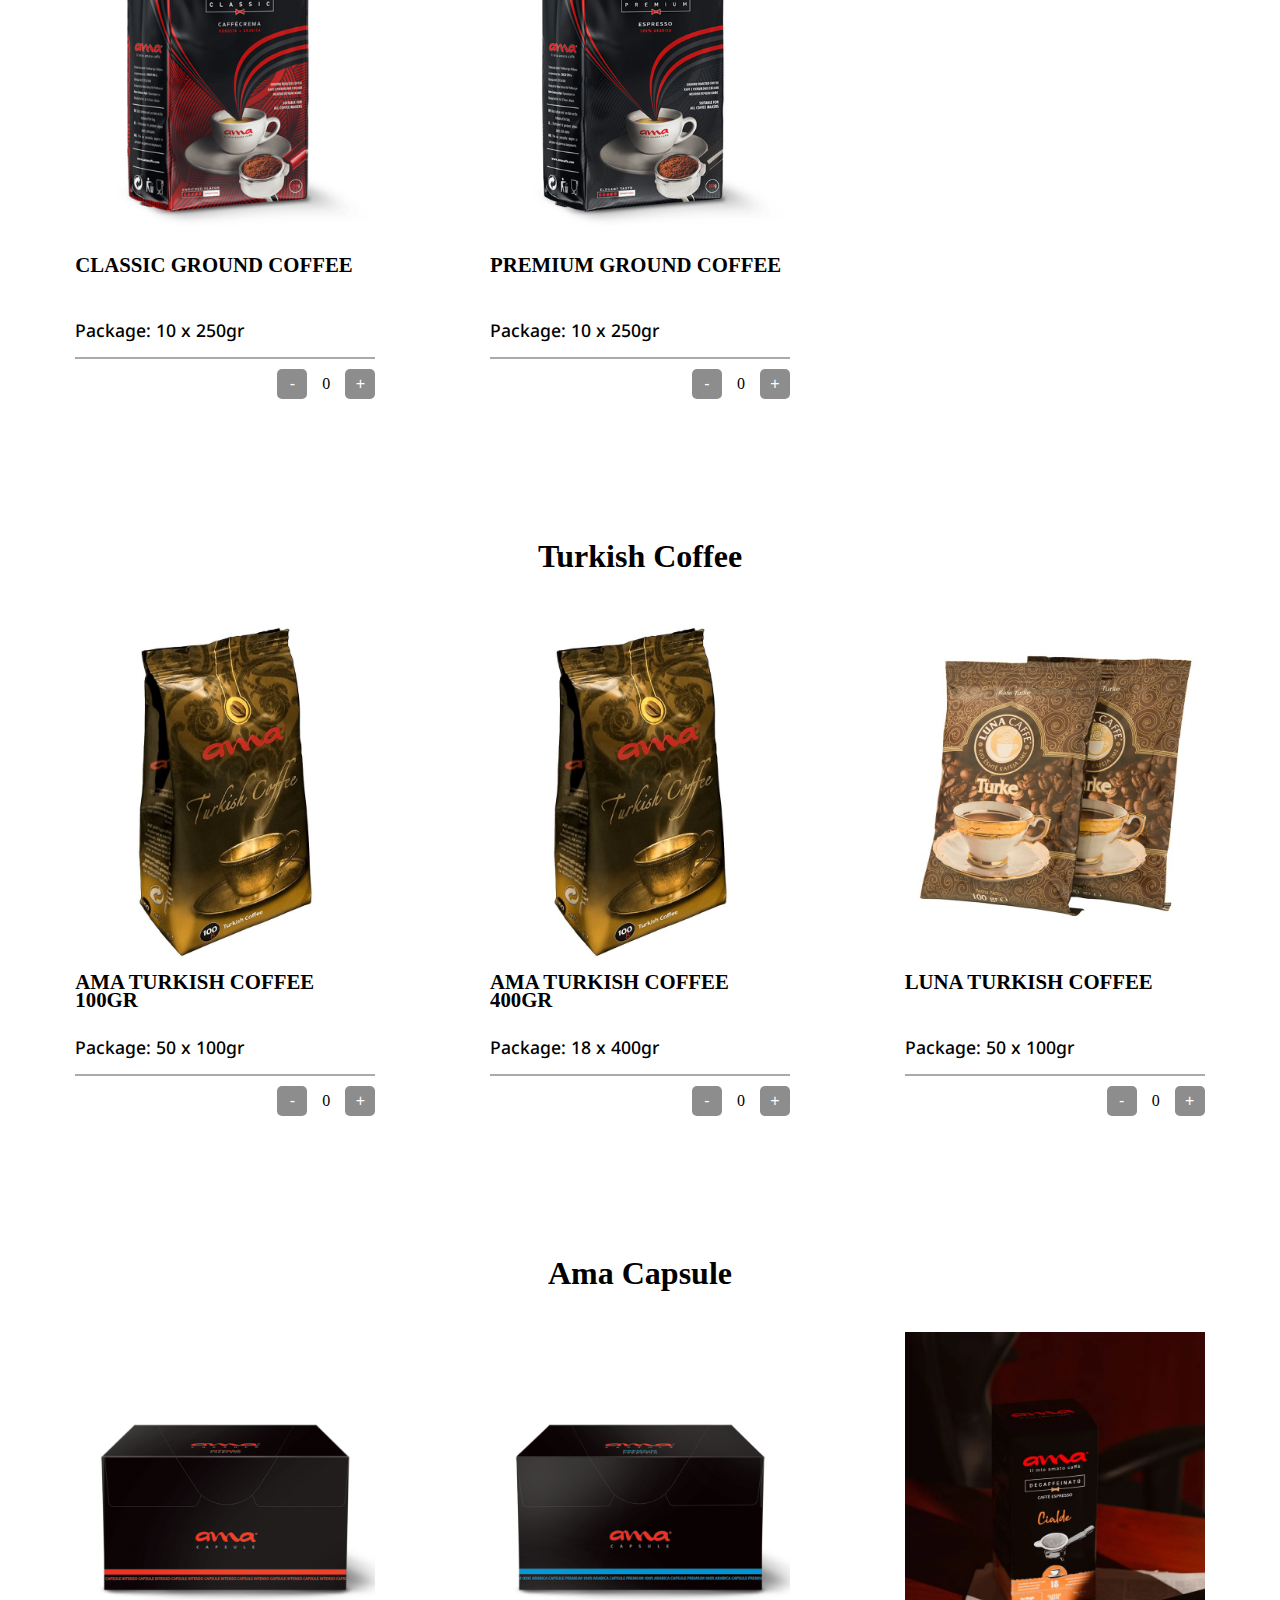
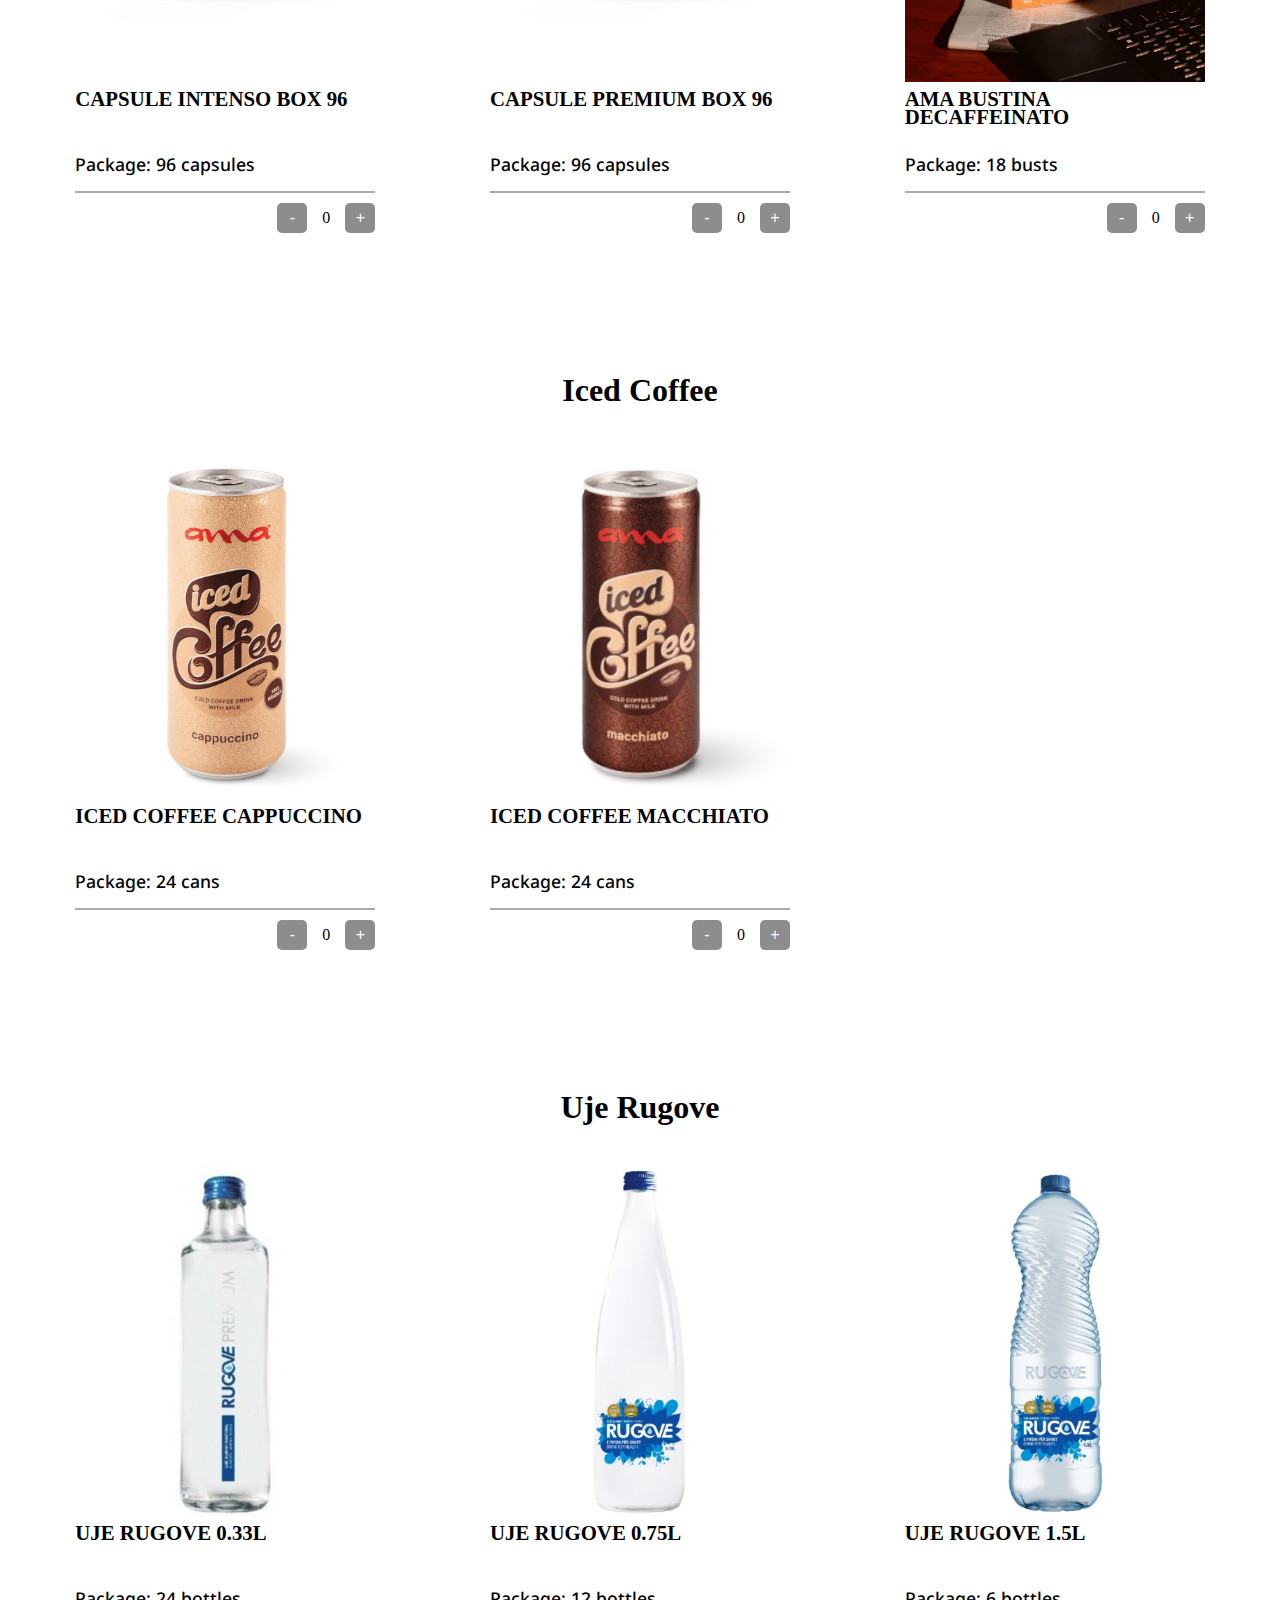
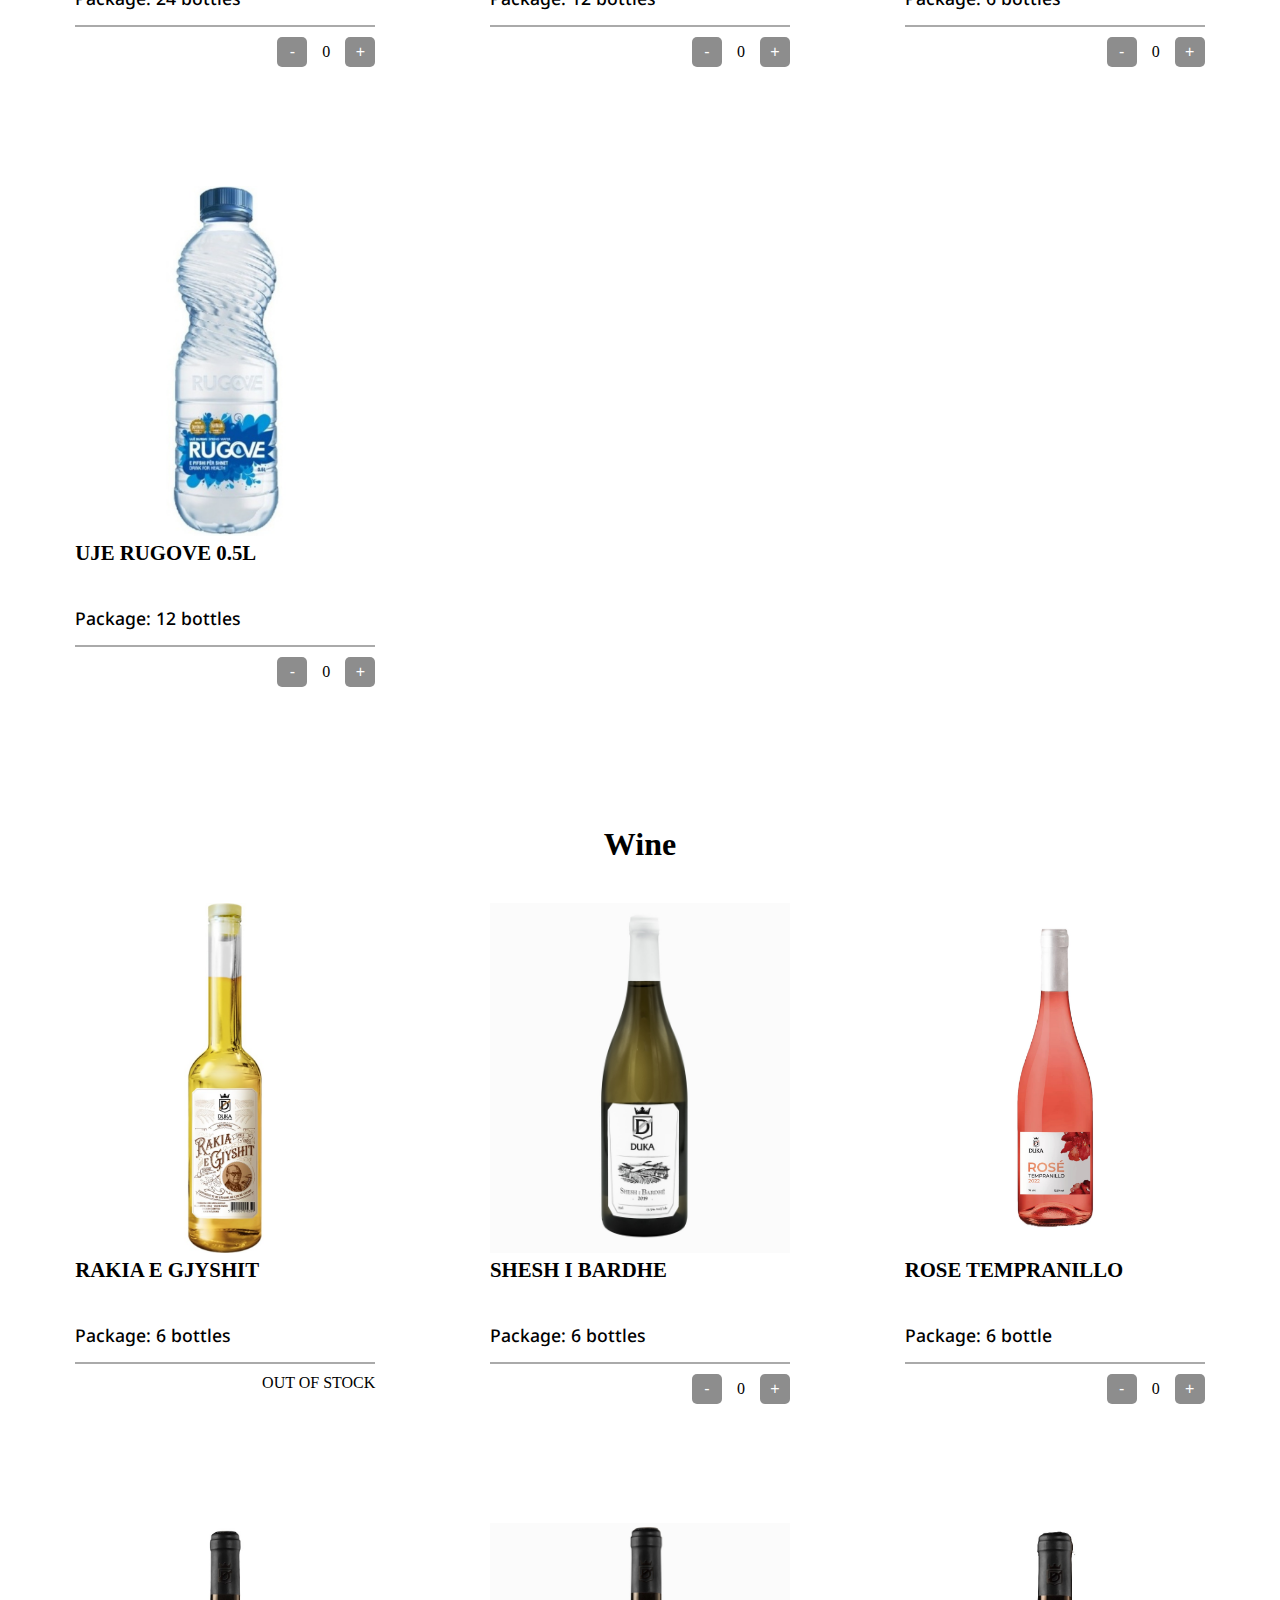
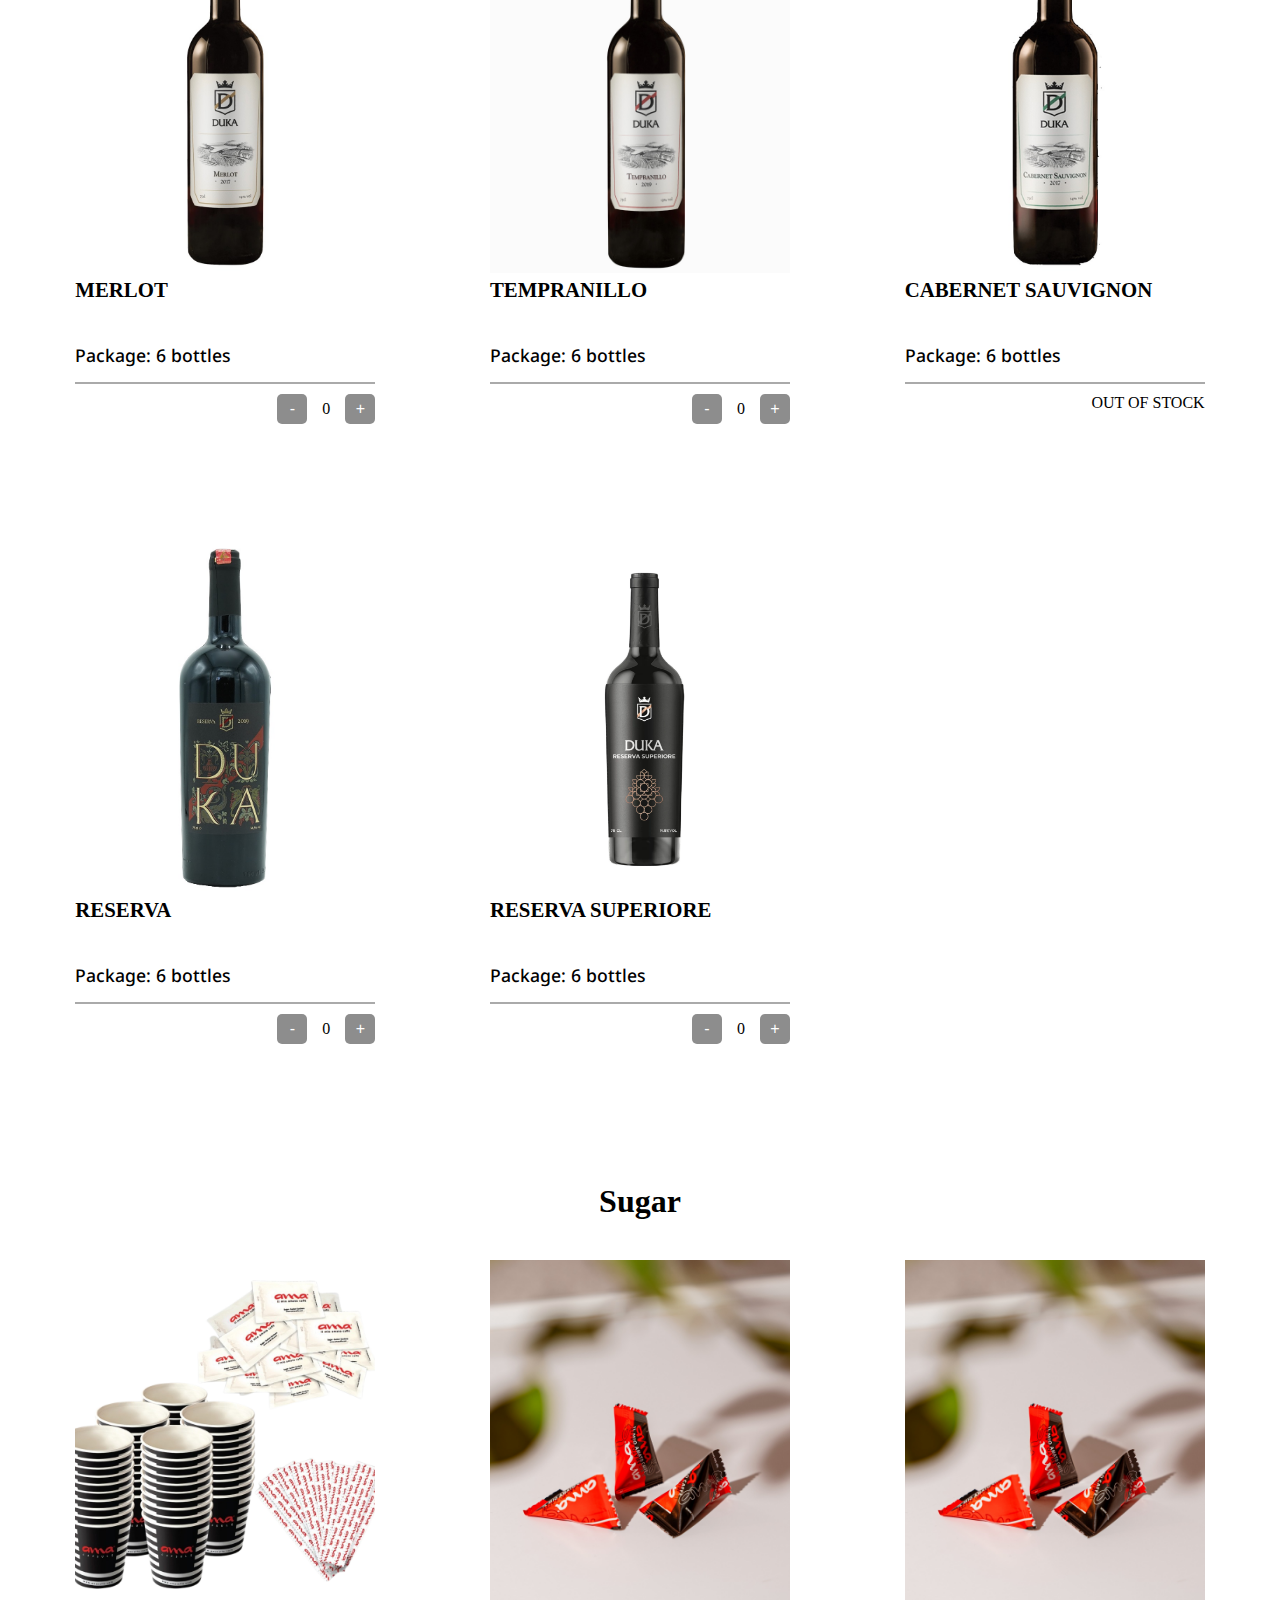
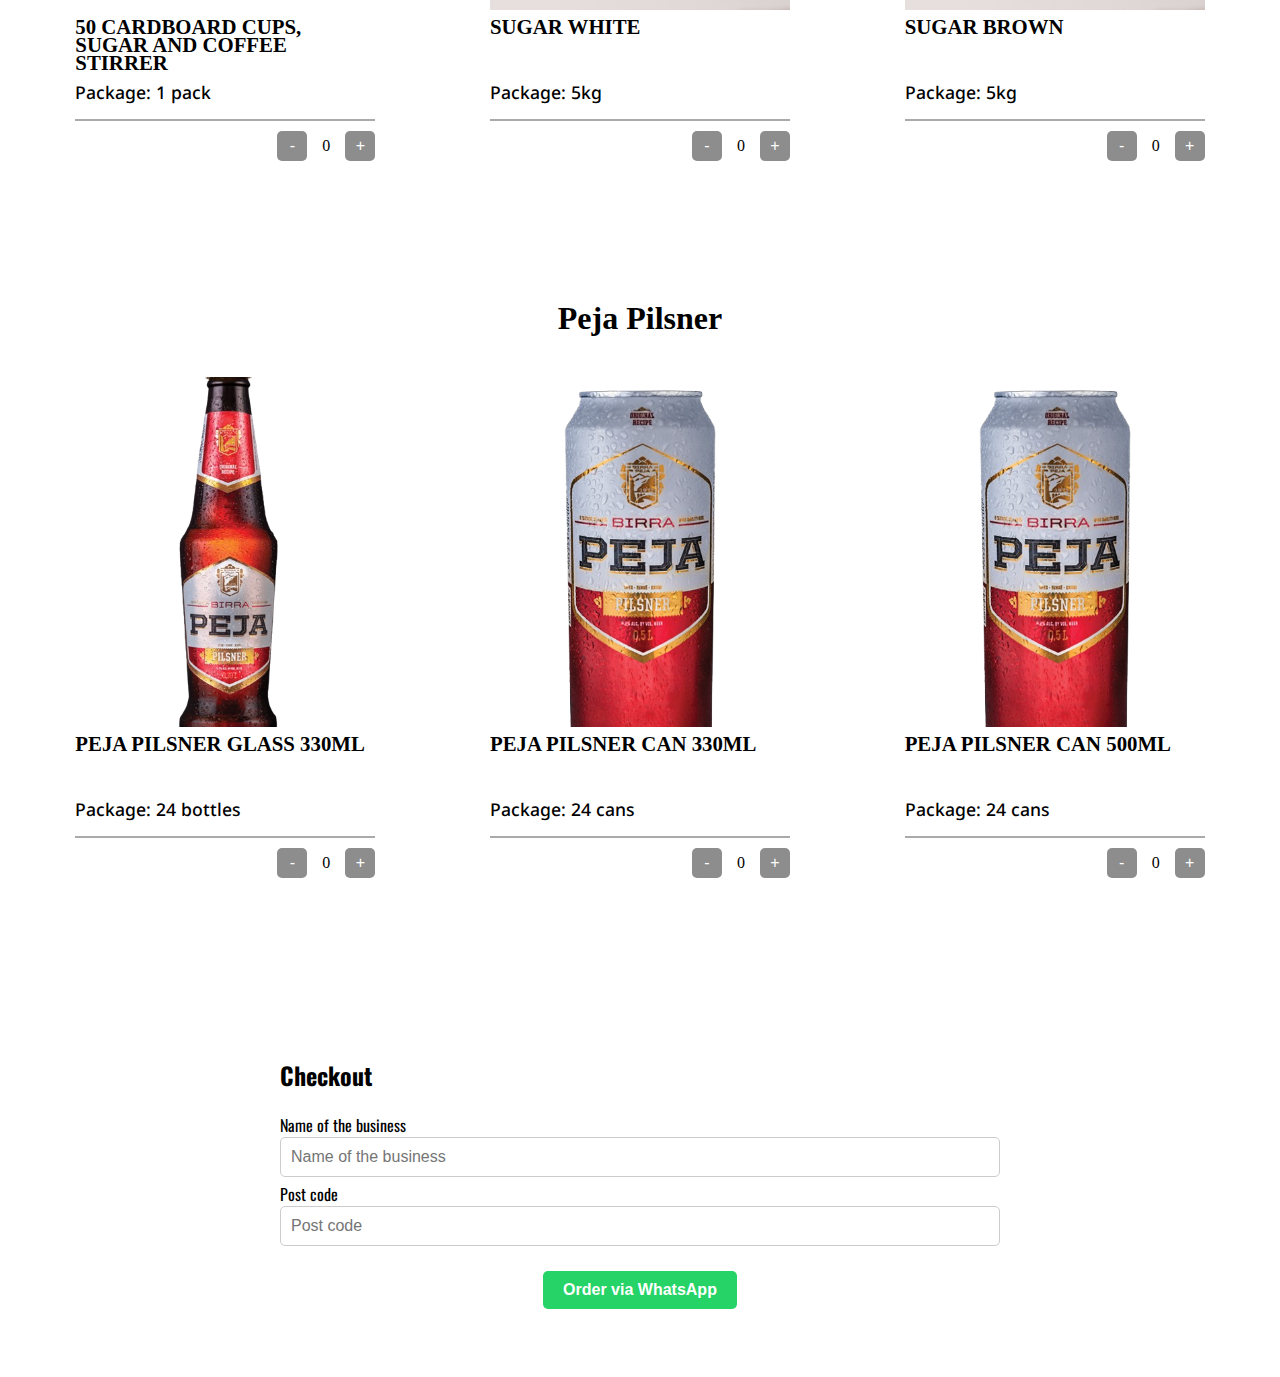
==== commit a8ce0de5: "add peja pilsner" ====
--- a/index.html
+++ b/index.html
@@ -652,38 +652,285 @@
                 <span class="price">
                 </span>
                         <div class="quantity-div">
-                            OUT OF STOCK
-                        </div>
+                            <button class="quantity-btn" onclick="decrementQuantity('Sugar White')">-</button>
+                            <span class="quantity">0</span>
+                            <button class="quantity-btn" onclick="incrementQuantity('Sugar White')">+</button>
+                        </div>
+                    </div>
+                </div>
+            </div>
+            <div class="bs-card">
+                <div class="bs-card-img" id="brown-sugar"></div>
+                <div class="bs-card-body">
+                    <div class="bs-card-header">
+                        <a href="#" class="bs-card-title">Sugar Brown</a>
+                    </div>
+                    <div class="bs-coffee-data">
+                        <span class="bs-card-brewery para-font">Package: 5kg</span>
+                    </div>
+                    <div class="bs-coffee-footer">
+                <span class="price">
+                </span>
+                        <div class="quantity-div">
+                            <button class="quantity-btn" onclick="decrementQuantity('Sugar Brown')">-</button>
+                            <span class="quantity">0</span>
+                            <button class="quantity-btn" onclick="incrementQuantity('Sugar Brown')">+</button>
+                        </div>
+                    </div>
+                </div>
+            </div>
+        </div>
+    </div>
+
+    <div class="category-products">
+        <h3>Peja Pilsner</h3>
+        <div class="grid-container">
+            <div class="bs-card">
+                <div class="bs-card-img" id="pilsner-glass"></div>
+                <div class="bs-card-body">
+                    <div class="bs-card-header">
+                        <a href="#" class="bs-card-title">Peja Pilsner Glass 330ml</a>
+                    </div>
+                    <div class="bs-coffee-data">
+                        <span class="bs-card-brewery para-font">Package: 24 bottles</span>
+                    </div>
+                    <div class="bs-coffee-footer">
+                    <span class="price">
+                    </span>
+                        <div class="quantity-div">
+                            <button class="quantity-btn" onclick="decrementQuantity('Peja Pilsner Glass 330ml')">-</button>
+                            <span class="quantity">0</span>
+                            <button class="quantity-btn" onclick="incrementQuantity('Peja Pilsner Glass 330ml')">+</button>
+                        </div>
+                    </div>
+                </div>
+            </div>
+            <div class="bs-card">
+                <div class="bs-card-img" id="pilsner-can-330ml"></div>
+                <div class="bs-card-body">
+                    <div class="bs-card-header">
+                        <a href="#" class="bs-card-title">Peja Pilsner Can 330ml</a>
+                    </div>
+                    <div class="bs-coffee-data">
+                        <span class="bs-card-brewery para-font">Package: 24 cans</span>
+                    </div>
+                    <div class="bs-coffee-footer">
+                    <span class="price">
+                    </span>
+                        <div class="quantity-div">
+                            <button class="quantity-btn" onclick="decrementQuantity('Peja Pilsner Can 330ml')">-</button>
+                            <span class="quantity">0</span>
+                            <button class="quantity-btn" onclick="incrementQuantity('Peja Pilsner Can 330ml')">+</button>
+                        </div>
+                    </div>
+                </div>
+            </div>
+            <div class="bs-card">
+                <div class="bs-card-img" id="pilsner-can-500ml"></div>
+                <div class="bs-card-body">
+                    <div class="bs-card-header">
+                        <a href="#" class="bs-card-title">Peja Pilsner Can 500ml</a>
+                    </div>
+                    <div class="bs-coffee-data">
+                        <span class="bs-card-brewery para-font">Package: 24 cans</span>
+                    </div>
+                    <div class="bs-coffee-footer">
+            <span class="price">
+            </span>
+                        <div class="quantity-div">
+                            <button class="quantity-btn" onclick="decrementQuantity('Peja Pilsner Can 500ml')">-</button>
+                            <span class="quantity">0</span>
+                            <button class="quantity-btn" onclick="incrementQuantity('Peja Pilsner Can 500ml')">+</button>
+                        </div>
+                    </div>
+                </div>
+            </div>
+        </div>
+    </div>
+
+<!--    <div class="category-products">-->
+<!--        <h3>Peja Lagner</h3>-->
+<!--        <div class="grid-container">-->
+<!--            <div class="bs-card">-->
+<!--                <div class="bs-card-img" id="lager-glass"></div>-->
+<!--                <div class="bs-card-body">-->
+<!--                    <div class="bs-card-header">-->
+<!--                        <a href="#" class="bs-card-title">Peja Premium Lager Glass 250ml</a>-->
+<!--                    </div>-->
+<!--                    <div class="bs-coffee-data">-->
+<!--                        <span class="bs-card-brewery para-font">Package: 24 bottles</span>-->
+<!--                    </div>-->
+<!--                    <div class="bs-coffee-footer">-->
+<!--                    <span class="price">-->
+<!--                    </span>-->
 <!--                        <div class="quantity-div">-->
-<!--                            <button class="quantity-btn" onclick="decrementQuantity('Sugar White')">-</button>-->
+<!--                            <button class="quantity-btn" onclick="decrementQuantity('Peja Premium Lager Glass 250ml')">-</button>-->
 <!--                            <span class="quantity">0</span>-->
-<!--                            <button class="quantity-btn" onclick="incrementQuantity('Sugar White')">+</button>-->
+<!--                            <button class="quantity-btn" onclick="incrementQuantity('Peja Premium Lager Glass 250ml')">+</button>-->
 <!--                        </div>-->
-                    </div>
-                </div>
-            </div>
-            <div class="bs-card">
-                <div class="bs-card-img" id="brown-sugar"></div>
-                <div class="bs-card-body">
-                    <div class="bs-card-header">
-                        <a href="#" class="bs-card-title">Sugar Brown</a>
-                    </div>
-                    <div class="bs-coffee-data">
-                        <span class="bs-card-brewery para-font">Package: 5kg</span>
-                    </div>
-                    <div class="bs-coffee-footer">
-                <span class="price">
-                </span>
-                        <div class="quantity-div">
-                            <button class="quantity-btn" onclick="decrementQuantity('Sugar Brown')">-</button>
-                            <span class="quantity">0</span>
-                            <button class="quantity-btn" onclick="incrementQuantity('Sugar Brown')">+</button>
-                        </div>
-                    </div>
-                </div>
-            </div>
-        </div>
-    </div>
+<!--                    </div>-->
+<!--                </div>-->
+<!--            </div>-->
+<!--            <div class="bs-card">-->
+<!--                <div class="bs-card-img" id="lager-can"></div>-->
+<!--                <div class="bs-card-body">-->
+<!--                    <div class="bs-card-header">-->
+<!--                        <a href="#" class="bs-card-title">Peja Premium Lager Can 250ml</a>-->
+<!--                    </div>-->
+<!--                    <div class="bs-coffee-data">-->
+<!--                        <span class="bs-card-brewery para-font">Package: 24 cans</span>-->
+<!--                    </div>-->
+<!--                    <div class="bs-coffee-footer">-->
+<!--                    <span class="price">-->
+<!--                    </span>-->
+<!--                        <div class="quantity-div">-->
+<!--                            <button class="quantity-btn" onclick="decrementQuantity('Peja Premium Lager Can 250ml')">-</button>-->
+<!--                            <span class="quantity">0</span>-->
+<!--                            <button class="quantity-btn" onclick="incrementQuantity('Peja Premium Lager Can 250ml')">+</button>-->
+<!--                        </div>-->
+<!--                    </div>-->
+<!--                </div>-->
+<!--            </div>-->
+<!--        </div>-->
+<!--    </div>-->
+
+<!--    <div class="category-products">-->
+<!--        <h3>Peja Crudo</h3>-->
+<!--        <div class="grid-container">-->
+<!--            <div class="bs-card">-->
+<!--                <div class="bs-card-img" id="crudo-glass"></div>-->
+<!--                <div class="bs-card-body">-->
+<!--                    <div class="bs-card-header">-->
+<!--                        <a href="#" class="bs-card-title">Peja Crudo Glass 330ml</a>-->
+<!--                    </div>-->
+<!--                    <div class="bs-coffee-data">-->
+<!--                        <span class="bs-card-brewery para-font">Package: 24 bottles</span>-->
+<!--                    </div>-->
+<!--                    <div class="bs-coffee-footer">-->
+<!--                    <span class="price">-->
+<!--                    </span>-->
+<!--                        <div class="quantity-div">-->
+<!--                            <button class="quantity-btn" onclick="decrementQuantity('Peja Crudo Glass 330ml')">-</button>-->
+<!--                            <span class="quantity">0</span>-->
+<!--                            <button class="quantity-btn" onclick="incrementQuantity('Peja Crudo Glass 330ml')">+</button>-->
+<!--                        </div>-->
+<!--                    </div>-->
+<!--                </div>-->
+<!--            </div>-->
+<!--            <div class="bs-card">-->
+<!--                <div class="bs-card-img" id="crudo"></div>-->
+<!--                <div class="bs-card-body">-->
+<!--                    <div class="bs-card-header">-->
+<!--                        <a href="#" class="bs-card-title">Peja Crudo Can 330ml</a>-->
+<!--                    </div>-->
+<!--                    <div class="bs-coffee-data">-->
+<!--                        <span class="bs-card-brewery para-font">Package: 24 cans</span>-->
+<!--                    </div>-->
+<!--                    <div class="bs-coffee-footer">-->
+<!--                    <span class="price">-->
+<!--                    </span>-->
+<!--                        <div class="quantity-div">-->
+<!--                            <button class="quantity-btn" onclick="decrementQuantity('Peja Crudo Can 330ml')">-</button>-->
+<!--                            <span class="quantity">0</span>-->
+<!--                            <button class="quantity-btn" onclick="incrementQuantity('Peja Crudo Can 330ml')">+</button>-->
+<!--                        </div>-->
+<!--                    </div>-->
+<!--                </div>-->
+<!--            </div>-->
+<!--        </div>-->
+<!--    </div>-->
+
+<!--    <div class="category-products">-->
+<!--        <h3>Peja Zero</h3>-->
+<!--        <div class="grid-container">-->
+<!--            <div class="bs-card">-->
+<!--                <div class="bs-card-img" id="zero-glass"></div>-->
+<!--                <div class="bs-card-body">-->
+<!--                    <div class="bs-card-header">-->
+<!--                        <a href="#" class="bs-card-title">Peja Zero Glass 330ml</a>-->
+<!--                    </div>-->
+<!--                    <div class="bs-coffee-data">-->
+<!--                        <span class="bs-card-brewery para-font">Package: 24 bottles</span>-->
+<!--                    </div>-->
+<!--                    <div class="bs-coffee-footer">-->
+<!--                    <span class="price">-->
+<!--                    </span>-->
+<!--                        <div class="quantity-div">-->
+<!--                            <button class="quantity-btn" onclick="decrementQuantity('Peja Zero Glass 330ml')">-</button>-->
+<!--                            <span class="quantity">0</span>-->
+<!--                            <button class="quantity-btn" onclick="incrementQuantity('Peja Zero Glass 330ml')">+</button>-->
+<!--                        </div>-->
+<!--                    </div>-->
+<!--                </div>-->
+<!--            </div>-->
+<!--            <div class="bs-card">-->
+<!--                <div class="bs-card-img" id="zero-can-330ml"></div>-->
+<!--                <div class="bs-card-body">-->
+<!--                    <div class="bs-card-header">-->
+<!--                        <a href="#" class="bs-card-title">Peja Zero Can 330ml</a>-->
+<!--                    </div>-->
+<!--                    <div class="bs-coffee-data">-->
+<!--                        <span class="bs-card-brewery para-font">Package: 24 cans</span>-->
+<!--                    </div>-->
+<!--                    <div class="bs-coffee-footer">-->
+<!--                    <span class="price">-->
+<!--                    </span>-->
+<!--                        <div class="quantity-div">-->
+<!--                            <button class="quantity-btn" onclick="decrementQuantity('Peja Zero Can 330ml')">-</button>-->
+<!--                            <span class="quantity">0</span>-->
+<!--                            <button class="quantity-btn" onclick="incrementQuantity('Peja Zero Can 330ml')">+</button>-->
+<!--                        </div>-->
+<!--                    </div>-->
+<!--                </div>-->
+<!--            </div>-->
+<!--            <div class="bs-card">-->
+<!--                <div class="bs-card-img" id="zero-can-500ml"></div>-->
+<!--                <div class="bs-card-body">-->
+<!--                    <div class="bs-card-header">-->
+<!--                        <a href="#" class="bs-card-title">Peja Zero Can 500ml</a>-->
+<!--                    </div>-->
+<!--                    <div class="bs-coffee-data">-->
+<!--                        <span class="bs-card-brewery para-font">Package: 24 cans</span>-->
+<!--                    </div>-->
+<!--                    <div class="bs-coffee-footer">-->
+<!--                    <span class="price">-->
+<!--                    </span>-->
+<!--                        <div class="quantity-div">-->
+<!--                            <button class="quantity-btn" onclick="decrementQuantity('Peja Zero Can 500ml')">-</button>-->
+<!--                            <span class="quantity">0</span>-->
+<!--                            <button class="quantity-btn" onclick="incrementQuantity('Peja Zero Can 500ml')">+</button>-->
+<!--                        </div>-->
+<!--                    </div>-->
+<!--                </div>-->
+<!--            </div>-->
+<!--        </div>-->
+<!--    </div>-->
+
+<!--    <div class="category-products">-->
+<!--        <h3>Peja Pilsner Keg</h3>-->
+<!--        <div class="grid-container">-->
+<!--            <div class="bs-card">-->
+<!--                <div class="bs-card-img" id="pilsner-keg"></div>-->
+<!--                <div class="bs-card-body">-->
+<!--                    <div class="bs-card-header">-->
+<!--                        <a href="#" class="bs-card-title">Peja Pilsner Keg 30Lit</a>-->
+<!--                    </div>-->
+<!--                    <div class="bs-coffee-data">-->
+<!--                        <span class="bs-card-brewery para-font">Package: 1 Keg</span>-->
+<!--                    </div>-->
+<!--                    <div class="bs-coffee-footer">-->
+<!--                <span class="price">-->
+<!--                </span>-->
+<!--                        <div class="quantity-div">-->
+<!--                            <button class="quantity-btn" onclick="decrementQuantity('Peja Pilsner Keg 30Lit')">-</button>-->
+<!--                            <span class="quantity">0</span>-->
+<!--                            <button class="quantity-btn" onclick="incrementQuantity('Peja Pilsner Keg 30Lit')">+</button>-->
+<!--                        </div>-->
+<!--                    </div>-->
+<!--                </div>-->
+<!--            </div>-->
+<!--        </div>-->
+<!--    </div>-->
 
     <div class="checkout-center">
         <div class="checkout">
--- a/styles.css
+++ b/styles.css
@@ -206,157 +206,6 @@
     margin: 0 auto 2% auto;
 
 }
-}
-
-#bs-img-1 {
-    background-image: url("./images/ama_classic.jpg");
-}
-
-#bs-img-2 {
-    background-image: url("./images/ama_trend.jpg");
-}
-
-#bs-img-3 {
-    background-image: url("./images/ama_premium.jpeg");
-}
-
-#bs-img-4 {
-    background-image: url("./images/ama_premium.jpeg");
-}
-
-#ama-diamond {
-    background-image: url("./images/ama_diamond.jpg");
-}
-
-#classic-kafe-e-bluar {
-    background-image: url("./images/classic_kafe_e_bluar.jpg");
-}
-
-#premium-kafe-e-bluar {
-    background-image: url("./images/premium_kafe_e_bluar.jpg");
-}
-
-#ama-capsule-soprano {
-    background-image: url("./images/ama_capsule_soprano.jpg");
-}
-
-#ama-capsule-premium {
-    background-image: url("./images/ama_capsule_premium.jpg");
-}
-
-#ama-capsule-decaff {
-    background-image: url("./images/ama_capsule_decaff.jpg");
-}
-
-#ama-capsule-intenso {
-    background-image: url("./images/ama_capsule_intenso.jpg");
-}
-
-#capsule-intenso-box {
-    background-image: url("./images/ama_capsule_box_intenso.jpg");
-}
-
-#capsule-premium-box {
-    background-image: url("./images/ama_capsule_box_premium.jpg");
-}
-
-#uje-rugove-0-33 {
-    background-image: url("./images/uje_rugova_0.33.jpeg");
-}
-
-#uje-rugove-0-75 {
-    background-image: url("./images/uje_rugova_0.75.jpeg");
-}
-
-#uje-rugove-1-5 {
-    background-image: url("./images/uje_rugova_1.5.jpeg");
-}
-
-#uje-rugove-0-5 {
-    background-image: url("./images/uje_rugova_0.5.jpeg");
-}
-
-#luna-blue {
-    background-image: url("./images/ama_blue.jpeg");
-}
-
-#luna-gold {
-    background-image: url("./images/ama_gold.jpeg");
-}
-
-#ama-turkish {
-    background-image: url("./images/ama_turke.jpeg");
-}
-
-#iced-coffe-cappucino {
-    background-image: url("./images/iced_coffe_cappucino.jpeg");
-}
-
-#iced-coffe-macchiato {
-    background-image: url("./images/iced_coffe_macchiato.jpeg");
-}
-
-/*wine*/
-#wine-merlot {
-    background-image: url("./images/wine_merlot.jpeg");
-}
-
-#rakia-gjyshit {
-    background-image: url("./images/rakia_gjyshit.jpeg");
-}
-
-#wine-reserva {
-    background-image: url("./images/wine_reserva.jpeg");
-}
-
-#wine-shesh-i-bardhe {
-    background-image: url("./images/wine_shesh_i_bardhe.jpeg");
-}
-
-#wine-tempranillo {
-    background-image: url("./images/wine_tempranillo.jpeg");
-}
-
-#wine-cebernet {
-    background-image: url("./images/wine_cebernet.jpeg");
-}
-
-#reserva-superiore-wine {
-    background-image: url("./images/reserva-superiore-wine.jpg");
-}
-
-#rose-wine {
-    background-image: url("./images/rose-wine.jpg");
-}
-
-#turkish-ama-coffee-100gr {
-    background-image: url("./images/kafe_turke_100gr.jpg");
-}
-
-#turkish-ama-coffee-400gr {
-    background-image: url("./images/kafe_turke_400gr.jpg");
-}
-
-#turkish-luna-coffee{
-    background-image: url("./images/kafe_turke_luna.jpg");
-}
-
-#ama-cialde-bustina-decaffeinato{
-    background-image: url("./images/ama-cialde-bsutina-decaffeinato.jpg");
-}
-
-/*sugar*/
-
-#set-50-gota{
-    background-image: url("./images/Set-50-gota-sheqer-luge.png");
-}
-
-#white-sugar{
-    background-image: url("./images/white-sugar-cubic.jpeg");
-}
-
-#brown-sugar{
-    background-image: url("./images/white-sugar-cubic.jpeg");
 }
 
 .checkout-center{
@@ -490,5 +339,47 @@
     font-size: 12px;
 }
 
-
-
+/* Specific Image Backgrounds */
+#bs-img-1 { background-image: url("./images/ama_classic.jpg"); }
+#bs-img-2 { background-image: url("./images/ama_trend.jpg"); }
+#bs-img-3 { background-image: url("./images/ama_premium.jpeg"); }
+#ama-diamond { background-image: url("./images/ama_diamond.jpg"); }
+#classic-kafe-e-bluar { background-image: url("./images/classic_kafe_e_bluar.jpg"); }
+#premium-kafe-e-bluar { background-image: url("./images/premium_kafe_e_bluar.jpg"); }
+#capsule-intenso-box { background-image: url("./images/ama_capsule_box_intenso.jpg"); }
+#capsule-premium-box { background-image: url("./images/ama_capsule_box_premium.jpg"); }
+#uje-rugove-0-33 { background-image: url("./images/uje_rugova_0.33.jpeg"); }
+#uje-rugove-0-75 { background-image: url("./images/uje_rugova_0.75.jpeg"); }
+#uje-rugove-1-5 { background-image: url("./images/uje_rugova_1.5.jpeg"); }
+#uje-rugove-0-5 { background-image: url("./images/uje_rugova_0.5.jpeg"); }
+#luna-blue { background-image: url("./images/ama_blue.jpeg"); }
+#luna-gold { background-image: url("./images/ama_gold.jpeg"); }
+#ama-turkish { background-image: url("./images/ama_turke.jpeg"); }
+#iced-coffe-cappucino { background-image: url("./images/iced_coffe_cappucino.jpeg"); }
+#iced-coffe-macchiato { background-image: url("./images/iced_coffe_macchiato.jpeg"); }
+#wine-merlot { background-image: url("./images/wine_merlot.jpeg"); }
+#rakia-gjyshit { background-image: url("./images/rakia_gjyshit.jpeg"); }
+#wine-reserva { background-image: url("./images/wine_reserva.jpeg"); }
+#wine-shesh-i-bardhe { background-image: url("./images/wine_shesh_i_bardhe.jpeg"); }
+#wine-tempranillo { background-image: url("./images/wine_tempranillo.jpeg"); }
+#wine-cebernet { background-image: url("./images/wine_cebernet.jpeg"); }
+#reserva-superiore-wine { background-image: url("./images/reserva-superiore-wine.jpg"); }
+#rose-wine { background-image: url("./images/rose-wine.jpg"); }
+#turkish-ama-coffee-100gr { background-image: url("./images/kafe_turke_100gr.jpg"); }
+#turkish-ama-coffee-400gr { background-image: url("./images/kafe_turke_400gr.jpg"); }
+#turkish-luna-coffee { background-image: url("./images/kafe_turke_luna.jpg"); }
+#ama-cialde-bustina-decaffeinato { background-image: url("./images/ama-cialde-bsutina-decaffeinato.jpg"); }
+#set-50-gota { background-image: url("./images/Set-50-gota-sheqer-luge.png"); }
+#white-sugar { background-image: url("./images/white-sugar-cubic.jpeg"); }
+#brown-sugar { background-image: url("./images/white-sugar-cubic.jpeg"); }
+#pilsner-glass { background-image: url("./images/pilsner_qelq_330ml.png"); }
+#pilsner-can-330ml { background-image: url("./images/pilsner_500ml.png"); }
+#pilsner-can-500ml { background-image: url("./images/pilsner_500ml.png"); }
+#lager-glass { background-image: url("./images/lager_qelq_250ml.png"); }
+#lager-can { background-image: url("./images/lager_250ml.png"); }
+#crudo-glass { background-image: url("./images/crudo_qelq_330ml.png"); }
+#crudo { background-image: url("./images/crudo_qelq_330ml.png"); }
+#zero-glass { background-image: url("./images/zero_qelq_330ml.png"); }
+#zero-can-330ml { background-image: url("./images/zero_qelq_330ml.png"); }
+#zero-can-500ml { background-image: url("./images/zero_qelq_330ml.png"); }
+#pilsner-keg { background-image: url("./images/pilsner_30lit.png"); }
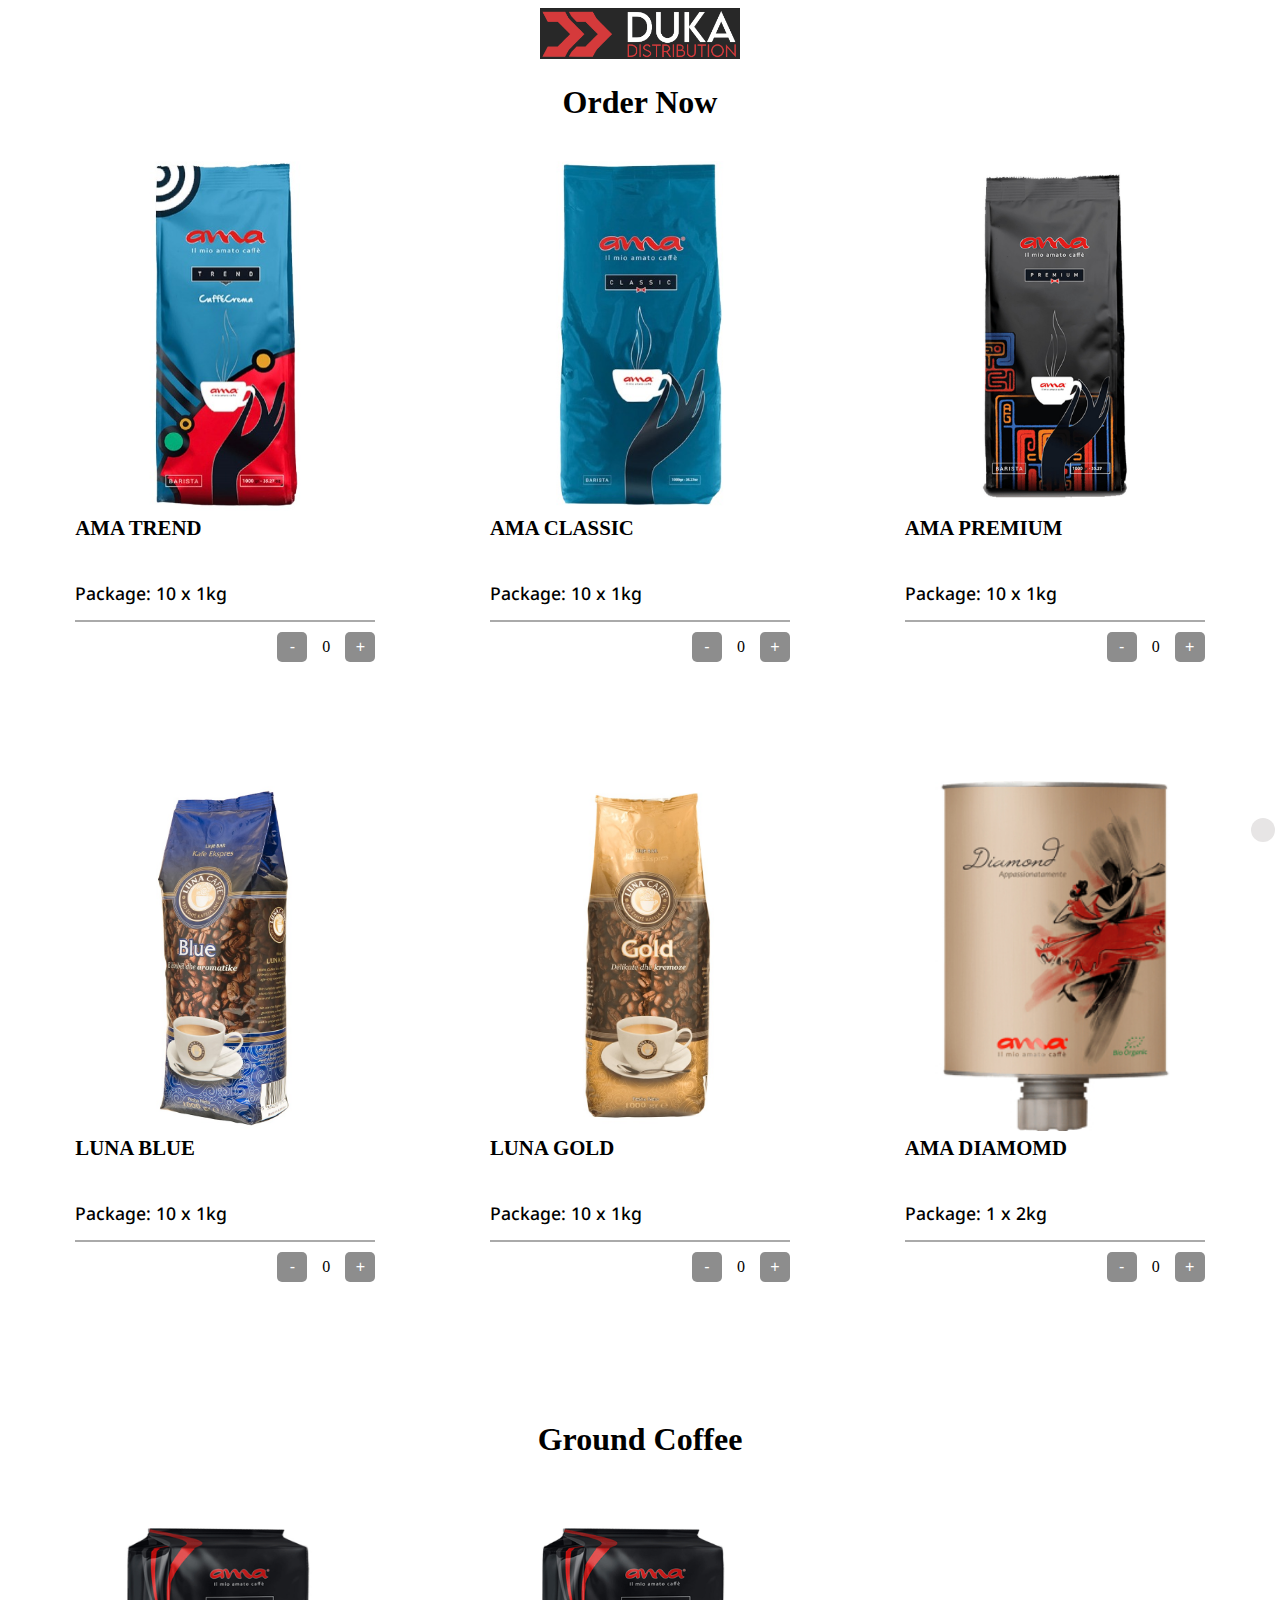
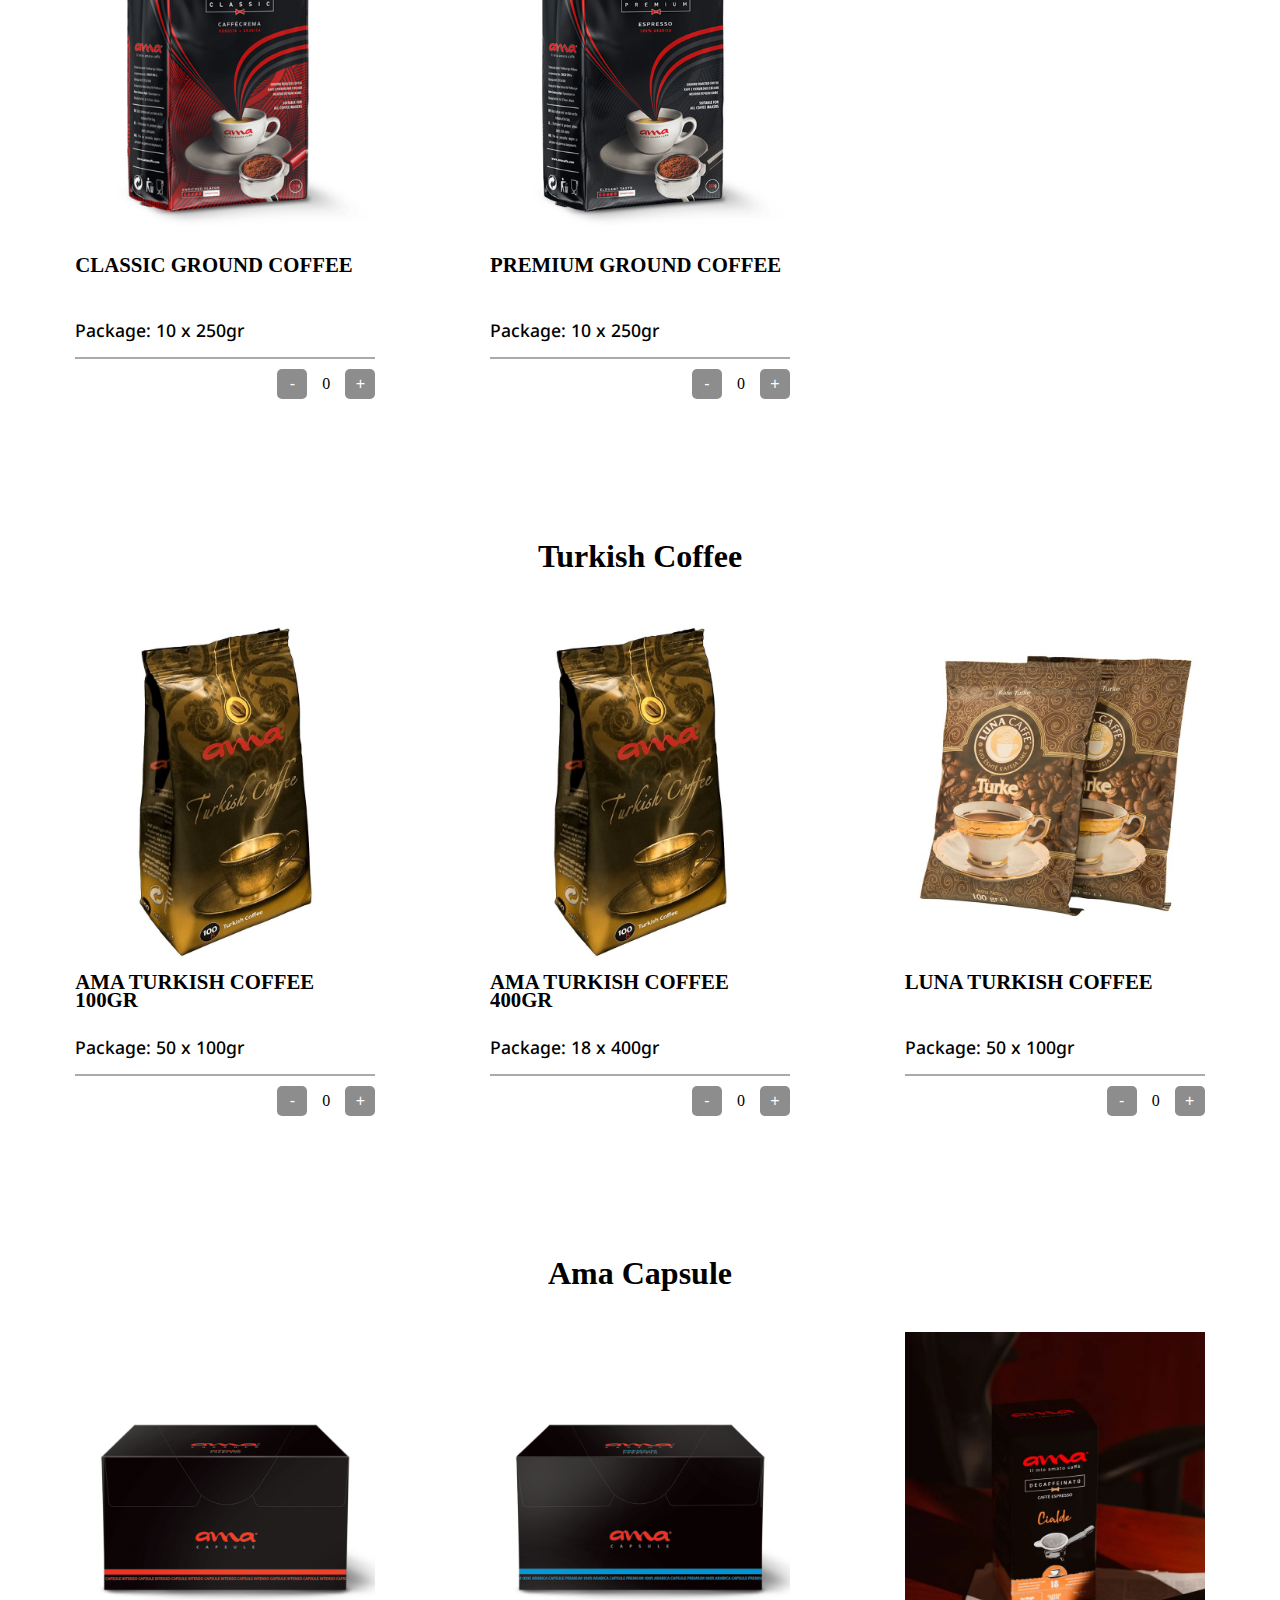
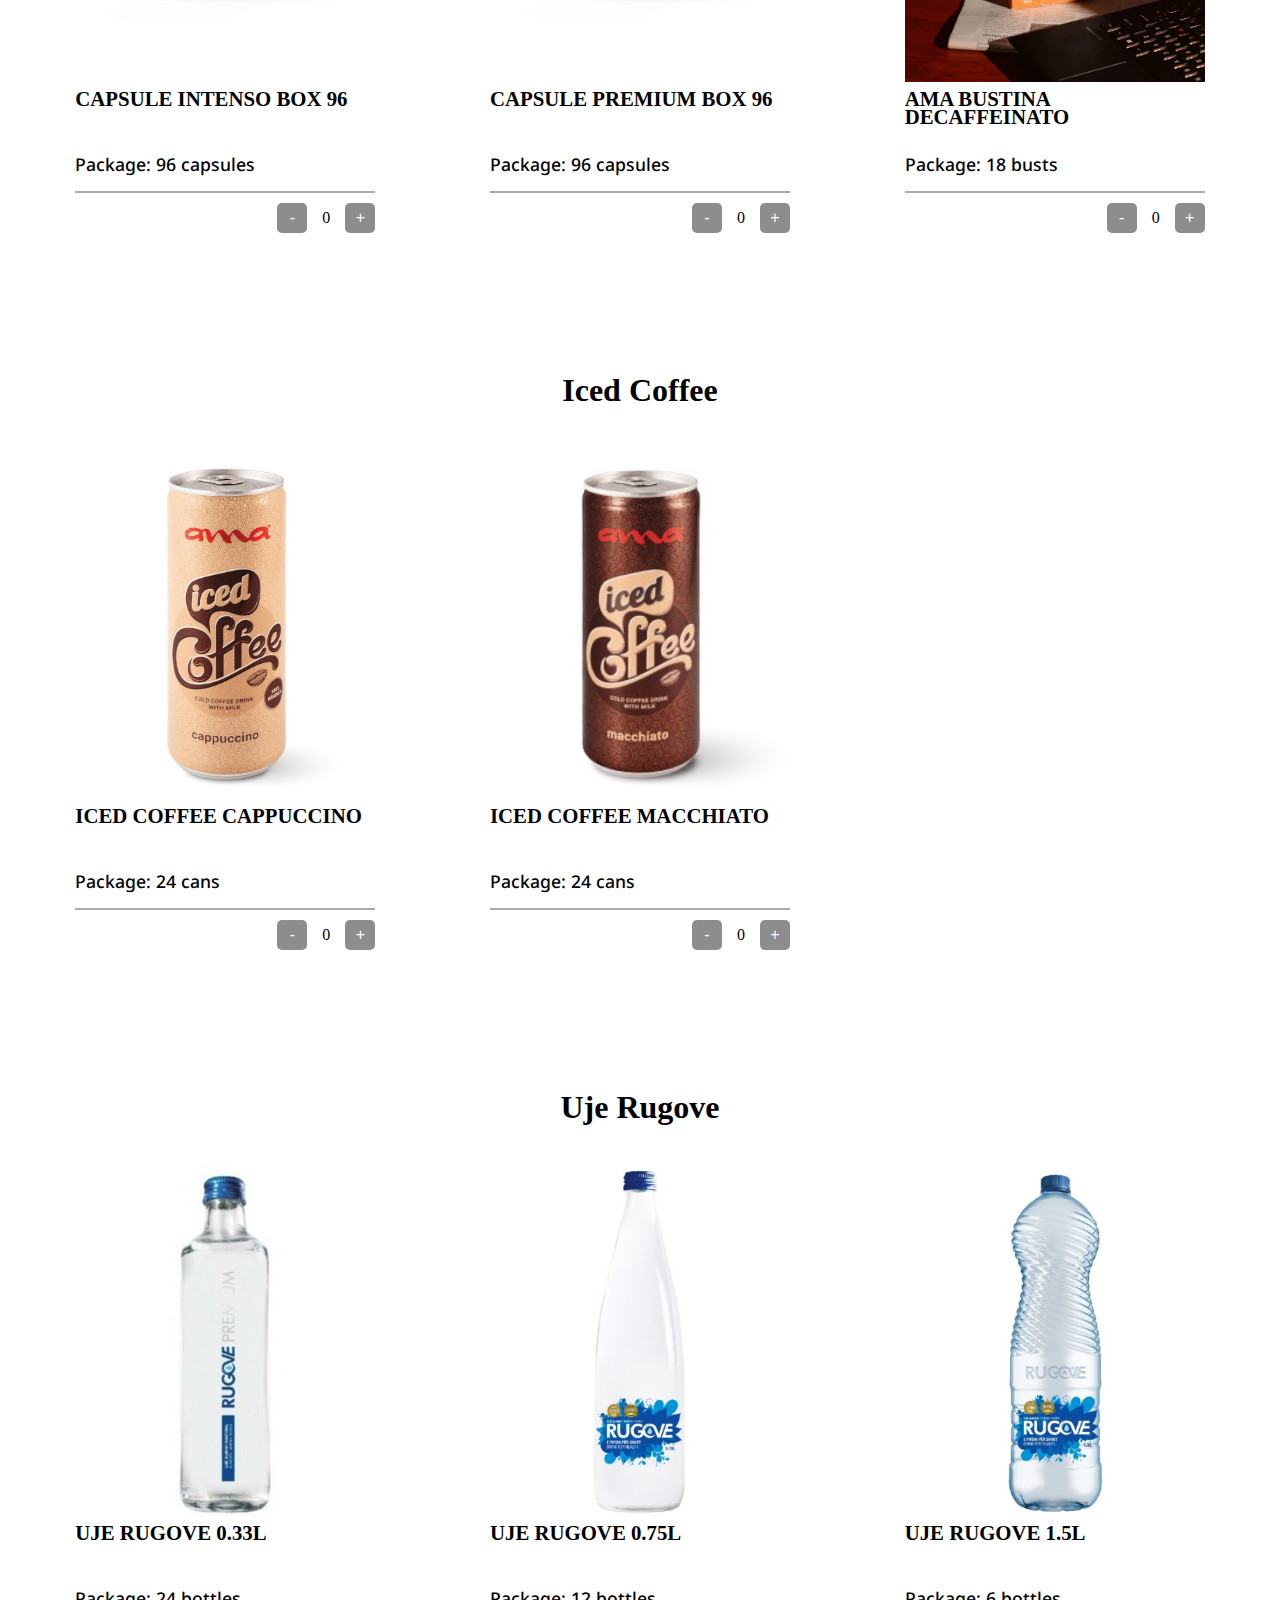
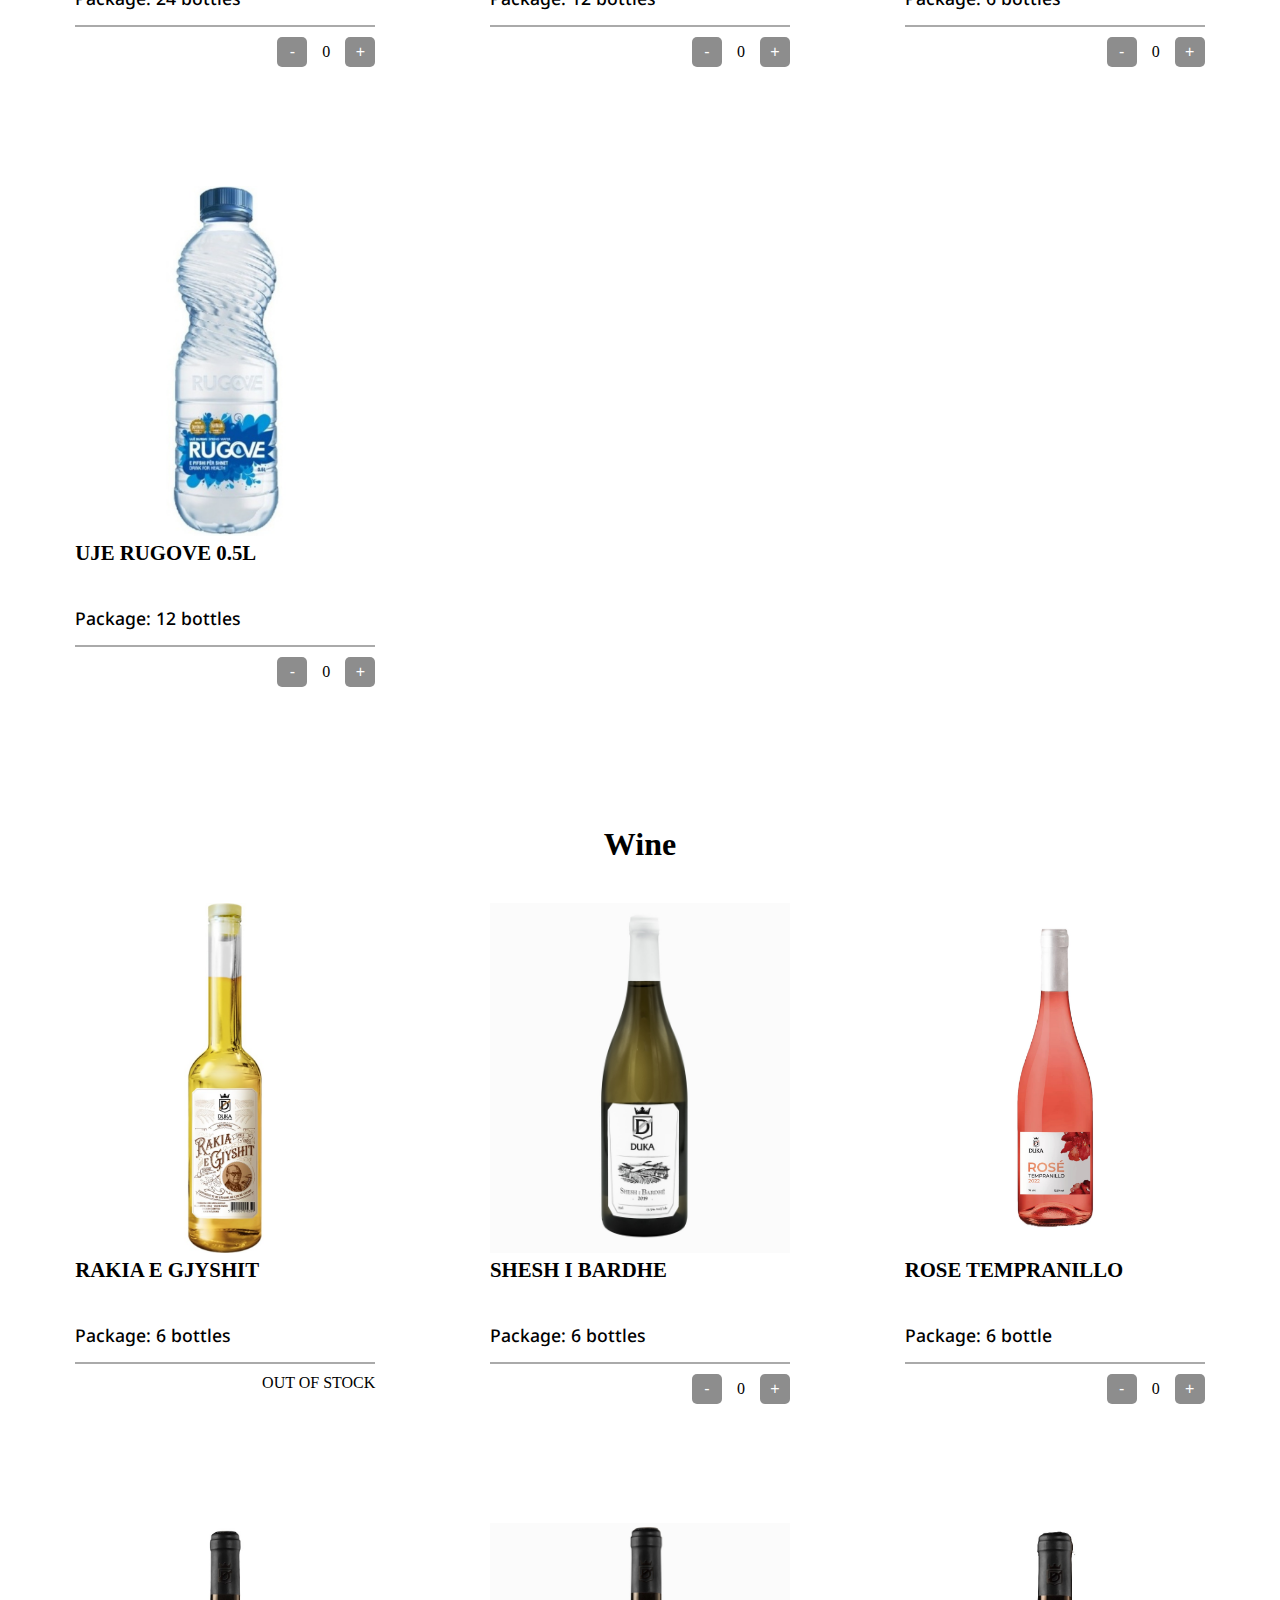
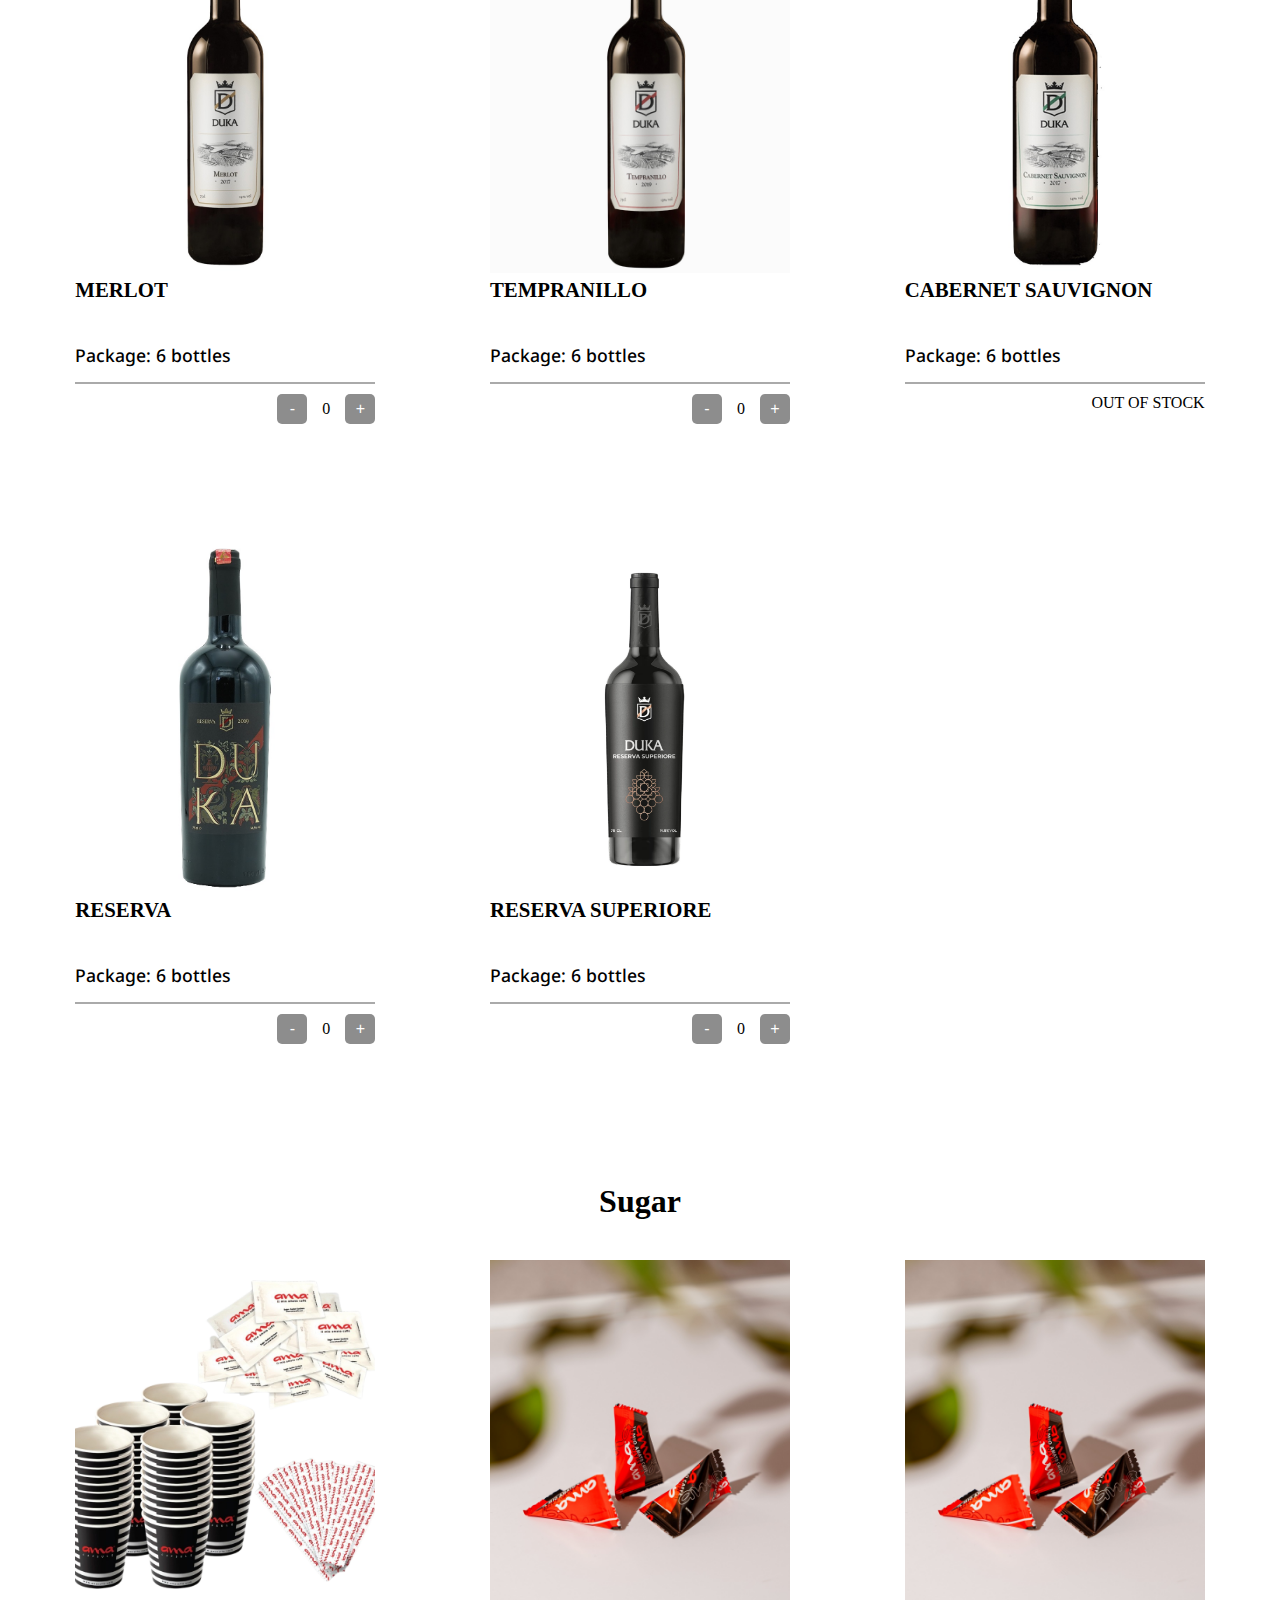
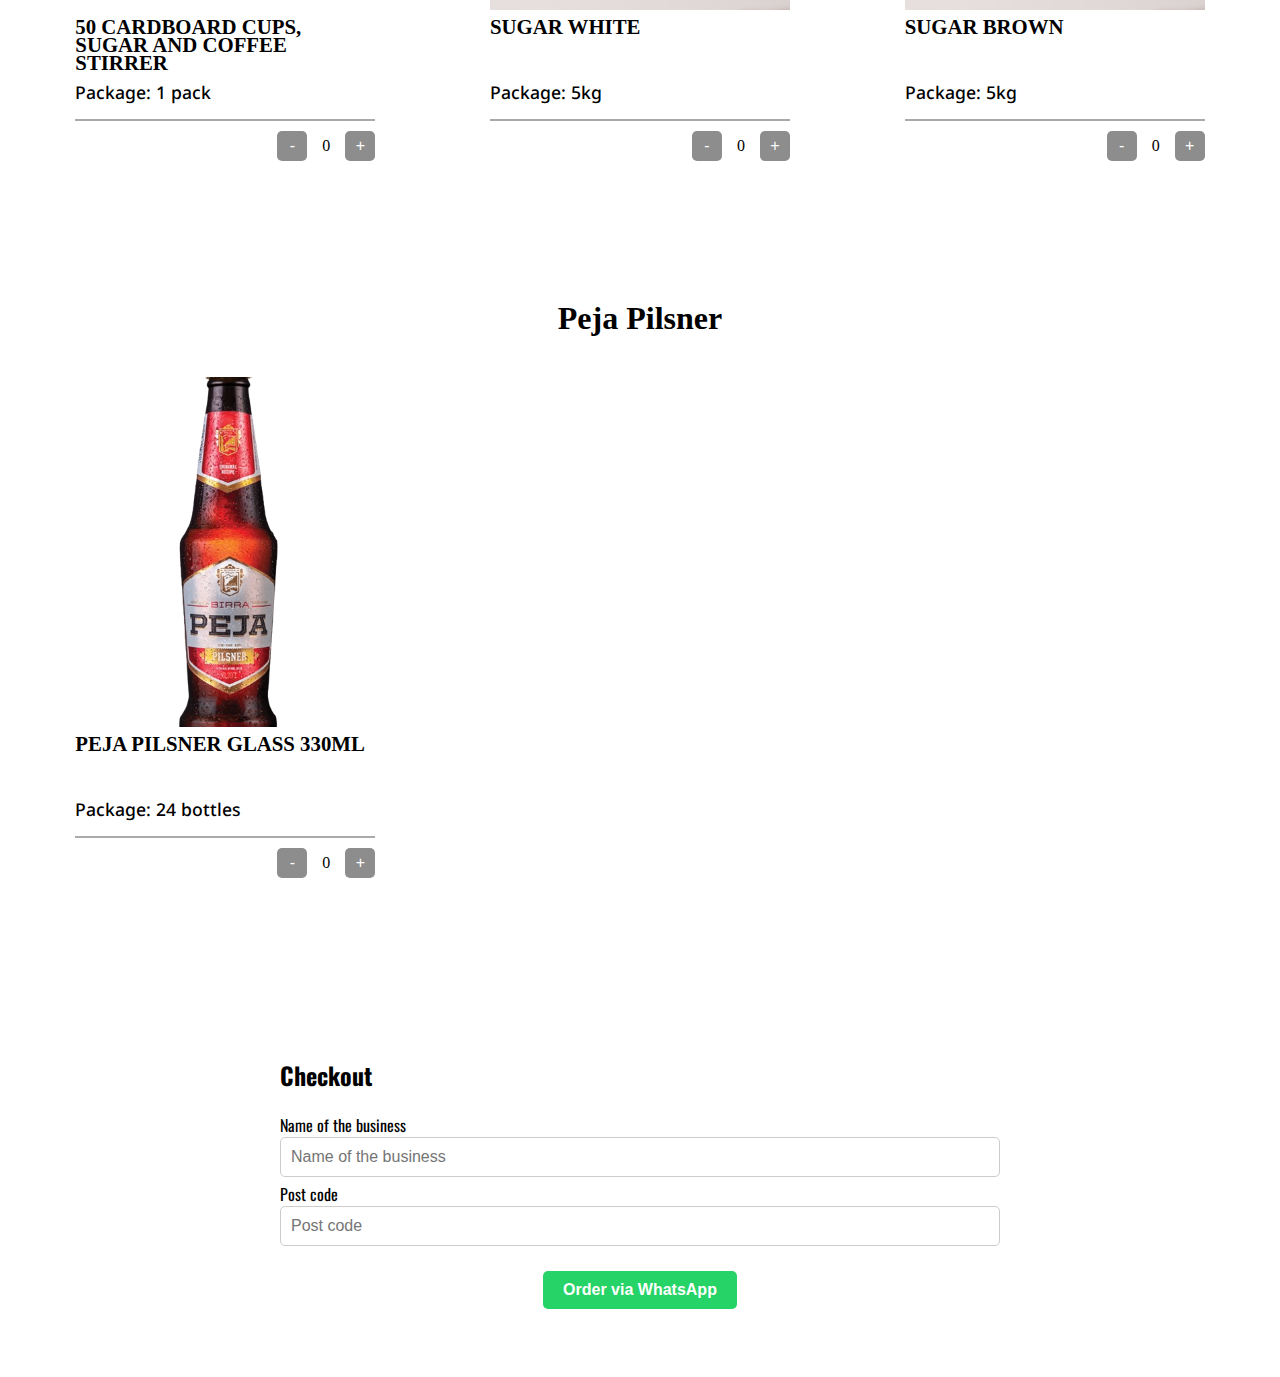
==== commit ef9b5b76: "add peja pilsner" ====
--- a/index.html
+++ b/index.html
@@ -705,46 +705,46 @@
                     </div>
                 </div>
             </div>
-            <div class="bs-card">
-                <div class="bs-card-img" id="pilsner-can-330ml"></div>
-                <div class="bs-card-body">
-                    <div class="bs-card-header">
-                        <a href="#" class="bs-card-title">Peja Pilsner Can 330ml</a>
-                    </div>
-                    <div class="bs-coffee-data">
-                        <span class="bs-card-brewery para-font">Package: 24 cans</span>
-                    </div>
-                    <div class="bs-coffee-footer">
-                    <span class="price">
-                    </span>
-                        <div class="quantity-div">
-                            <button class="quantity-btn" onclick="decrementQuantity('Peja Pilsner Can 330ml')">-</button>
-                            <span class="quantity">0</span>
-                            <button class="quantity-btn" onclick="incrementQuantity('Peja Pilsner Can 330ml')">+</button>
-                        </div>
-                    </div>
-                </div>
-            </div>
-            <div class="bs-card">
-                <div class="bs-card-img" id="pilsner-can-500ml"></div>
-                <div class="bs-card-body">
-                    <div class="bs-card-header">
-                        <a href="#" class="bs-card-title">Peja Pilsner Can 500ml</a>
-                    </div>
-                    <div class="bs-coffee-data">
-                        <span class="bs-card-brewery para-font">Package: 24 cans</span>
-                    </div>
-                    <div class="bs-coffee-footer">
-            <span class="price">
-            </span>
-                        <div class="quantity-div">
-                            <button class="quantity-btn" onclick="decrementQuantity('Peja Pilsner Can 500ml')">-</button>
-                            <span class="quantity">0</span>
-                            <button class="quantity-btn" onclick="incrementQuantity('Peja Pilsner Can 500ml')">+</button>
-                        </div>
-                    </div>
-                </div>
-            </div>
+<!--            <div class="bs-card">-->
+<!--                <div class="bs-card-img" id="pilsner-can-330ml"></div>-->
+<!--                <div class="bs-card-body">-->
+<!--                    <div class="bs-card-header">-->
+<!--                        <a href="#" class="bs-card-title">Peja Pilsner Can 330ml</a>-->
+<!--                    </div>-->
+<!--                    <div class="bs-coffee-data">-->
+<!--                        <span class="bs-card-brewery para-font">Package: 24 cans</span>-->
+<!--                    </div>-->
+<!--                    <div class="bs-coffee-footer">-->
+<!--                    <span class="price">-->
+<!--                    </span>-->
+<!--                        <div class="quantity-div">-->
+<!--                            <button class="quantity-btn" onclick="decrementQuantity('Peja Pilsner Can 330ml')">-</button>-->
+<!--                            <span class="quantity">0</span>-->
+<!--                            <button class="quantity-btn" onclick="incrementQuantity('Peja Pilsner Can 330ml')">+</button>-->
+<!--                        </div>-->
+<!--                    </div>-->
+<!--                </div>-->
+<!--            </div>-->
+<!--            <div class="bs-card">-->
+<!--                <div class="bs-card-img" id="pilsner-can-500ml"></div>-->
+<!--                <div class="bs-card-body">-->
+<!--                    <div class="bs-card-header">-->
+<!--                        <a href="#" class="bs-card-title">Peja Pilsner Can 500ml</a>-->
+<!--                    </div>-->
+<!--                    <div class="bs-coffee-data">-->
+<!--                        <span class="bs-card-brewery para-font">Package: 24 cans</span>-->
+<!--                    </div>-->
+<!--                    <div class="bs-coffee-footer">-->
+<!--            <span class="price">-->
+<!--            </span>-->
+<!--                        <div class="quantity-div">-->
+<!--                            <button class="quantity-btn" onclick="decrementQuantity('Peja Pilsner Can 500ml')">-</button>-->
+<!--                            <span class="quantity">0</span>-->
+<!--                            <button class="quantity-btn" onclick="incrementQuantity('Peja Pilsner Can 500ml')">+</button>-->
+<!--                        </div>-->
+<!--                    </div>-->
+<!--                </div>-->
+<!--            </div>-->
         </div>
     </div>
 
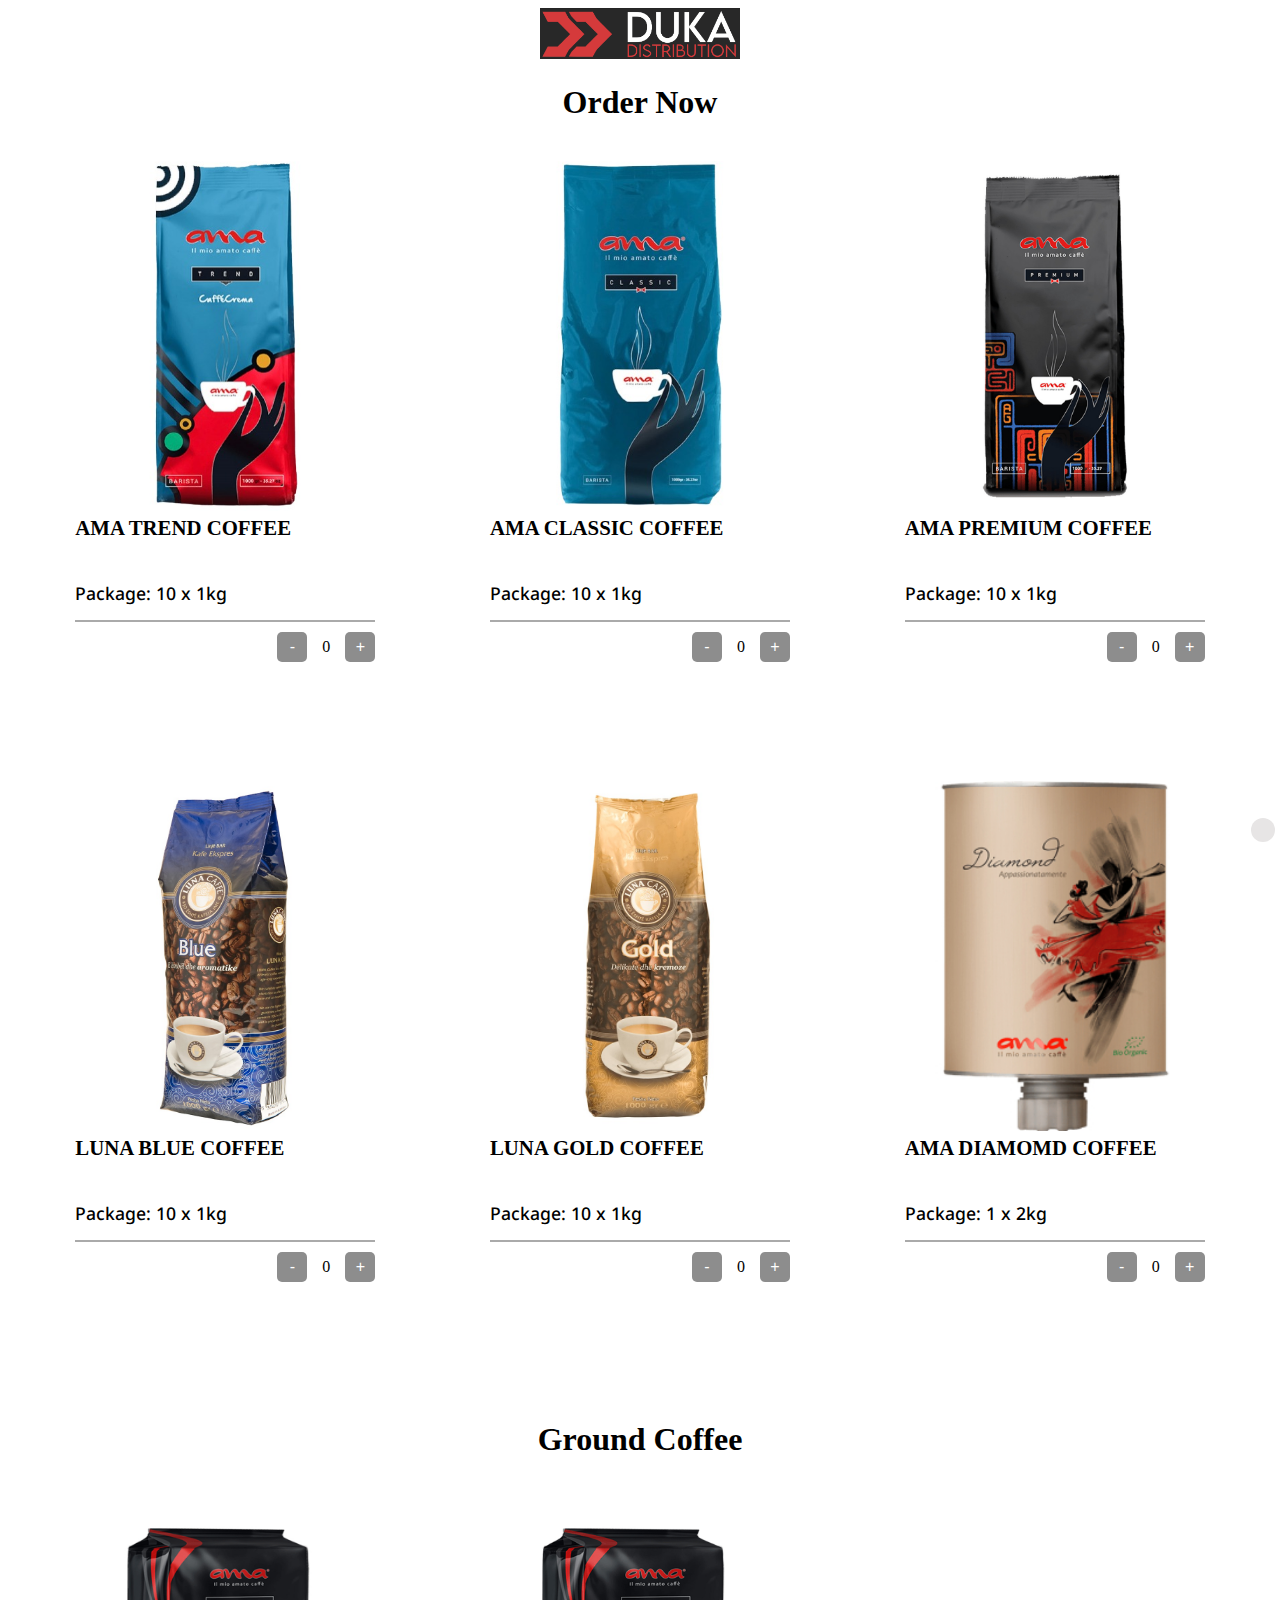
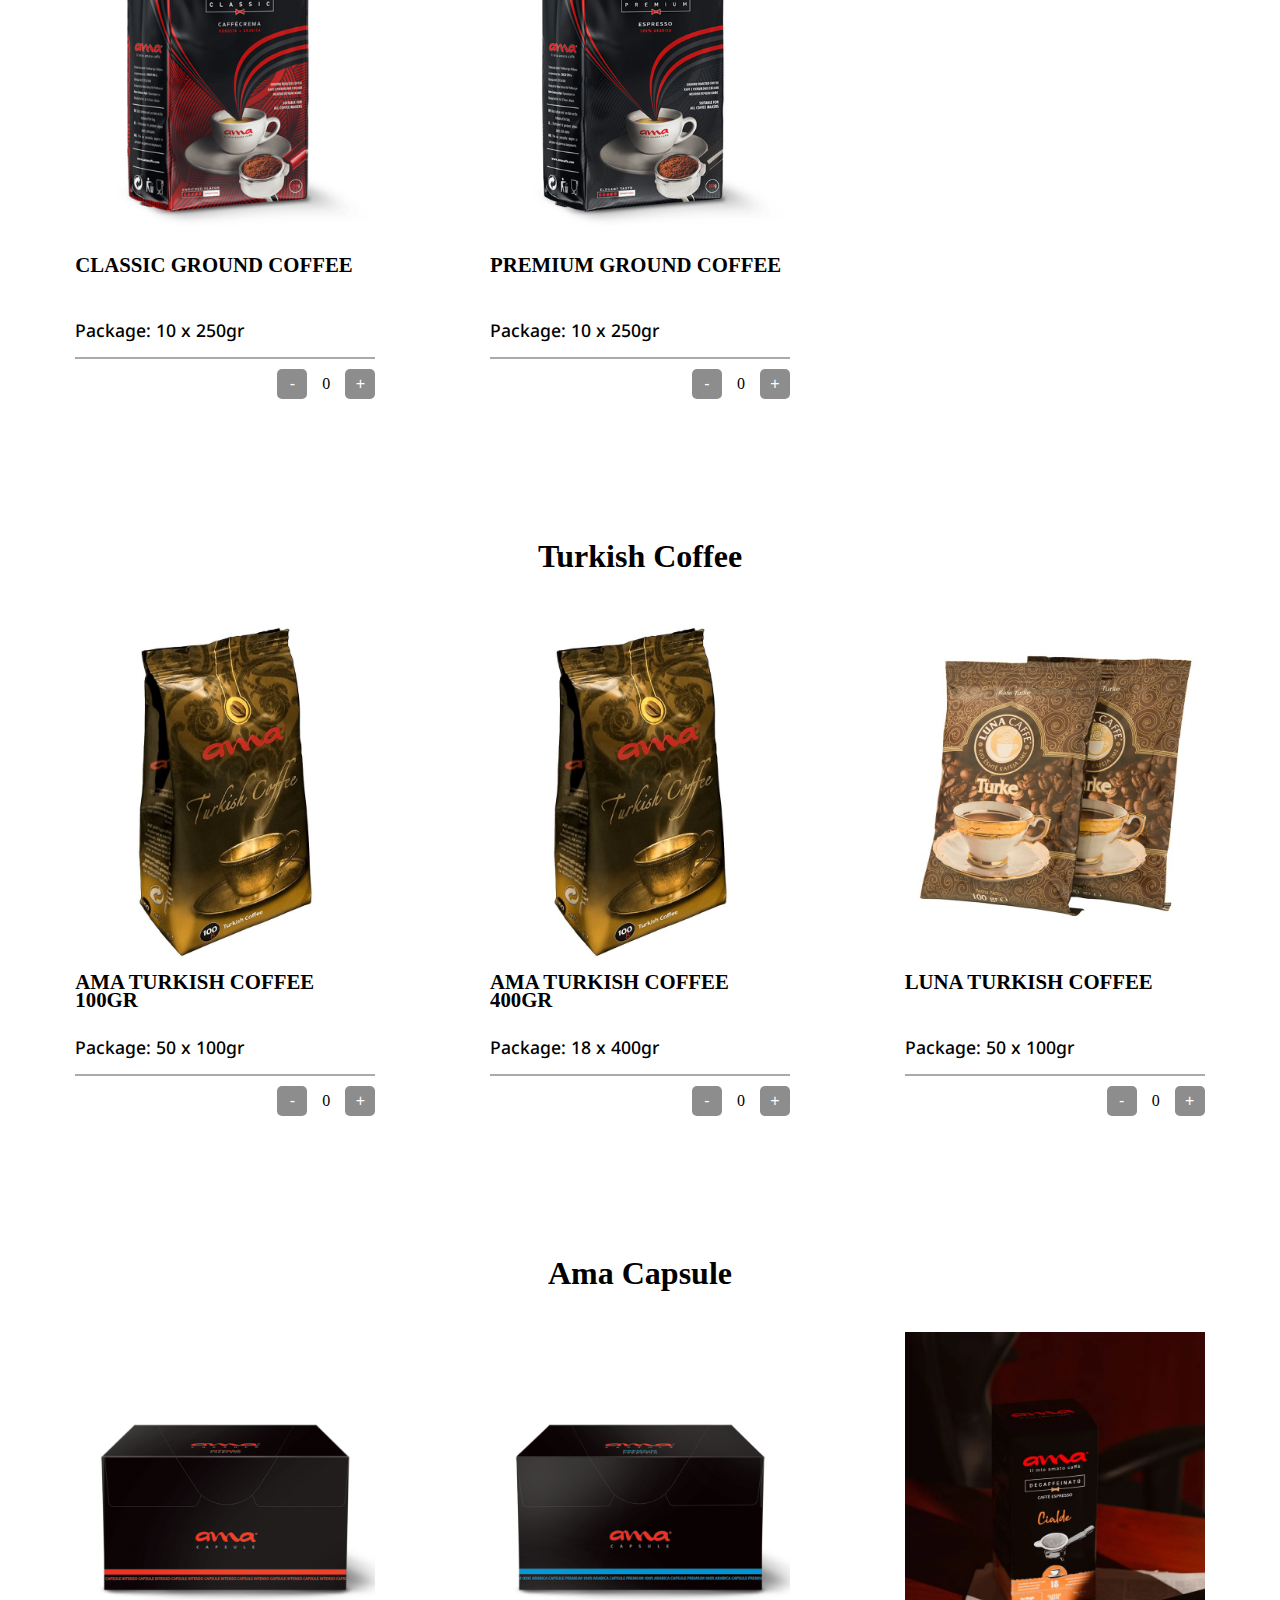
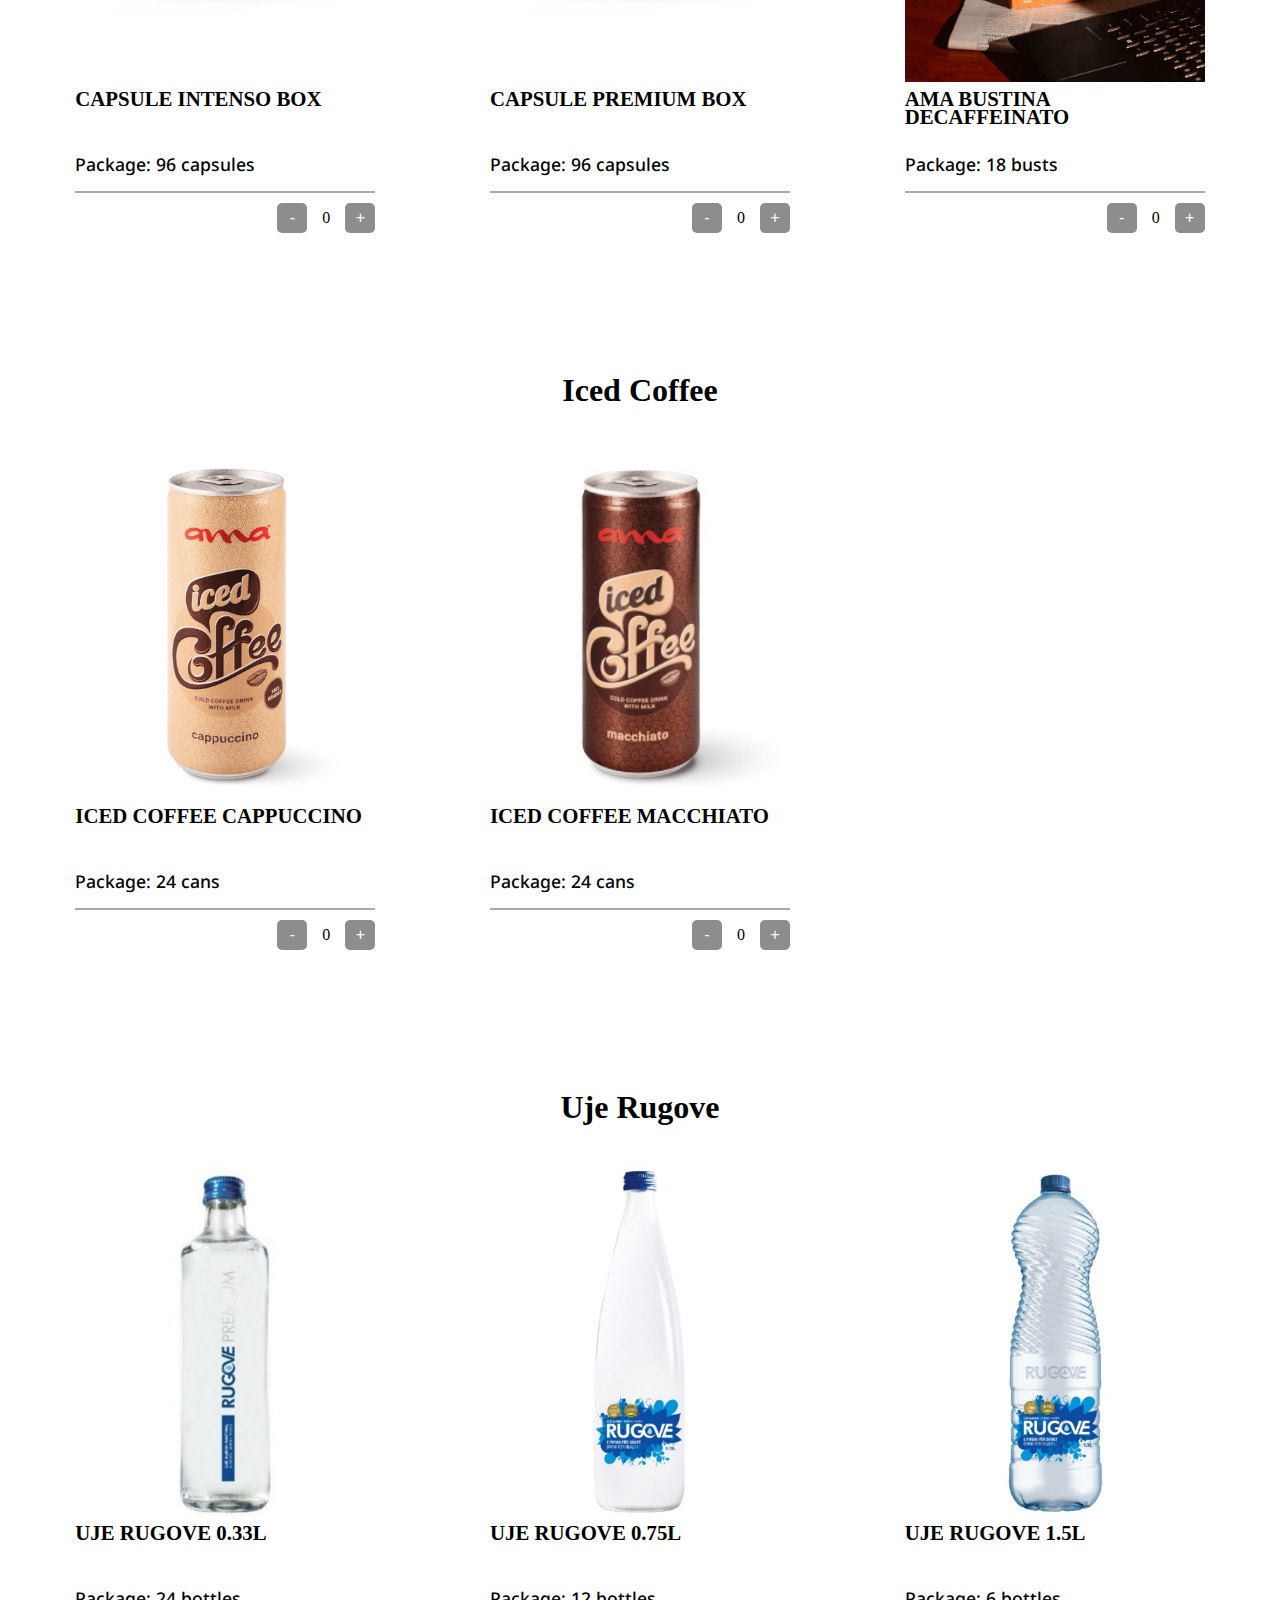
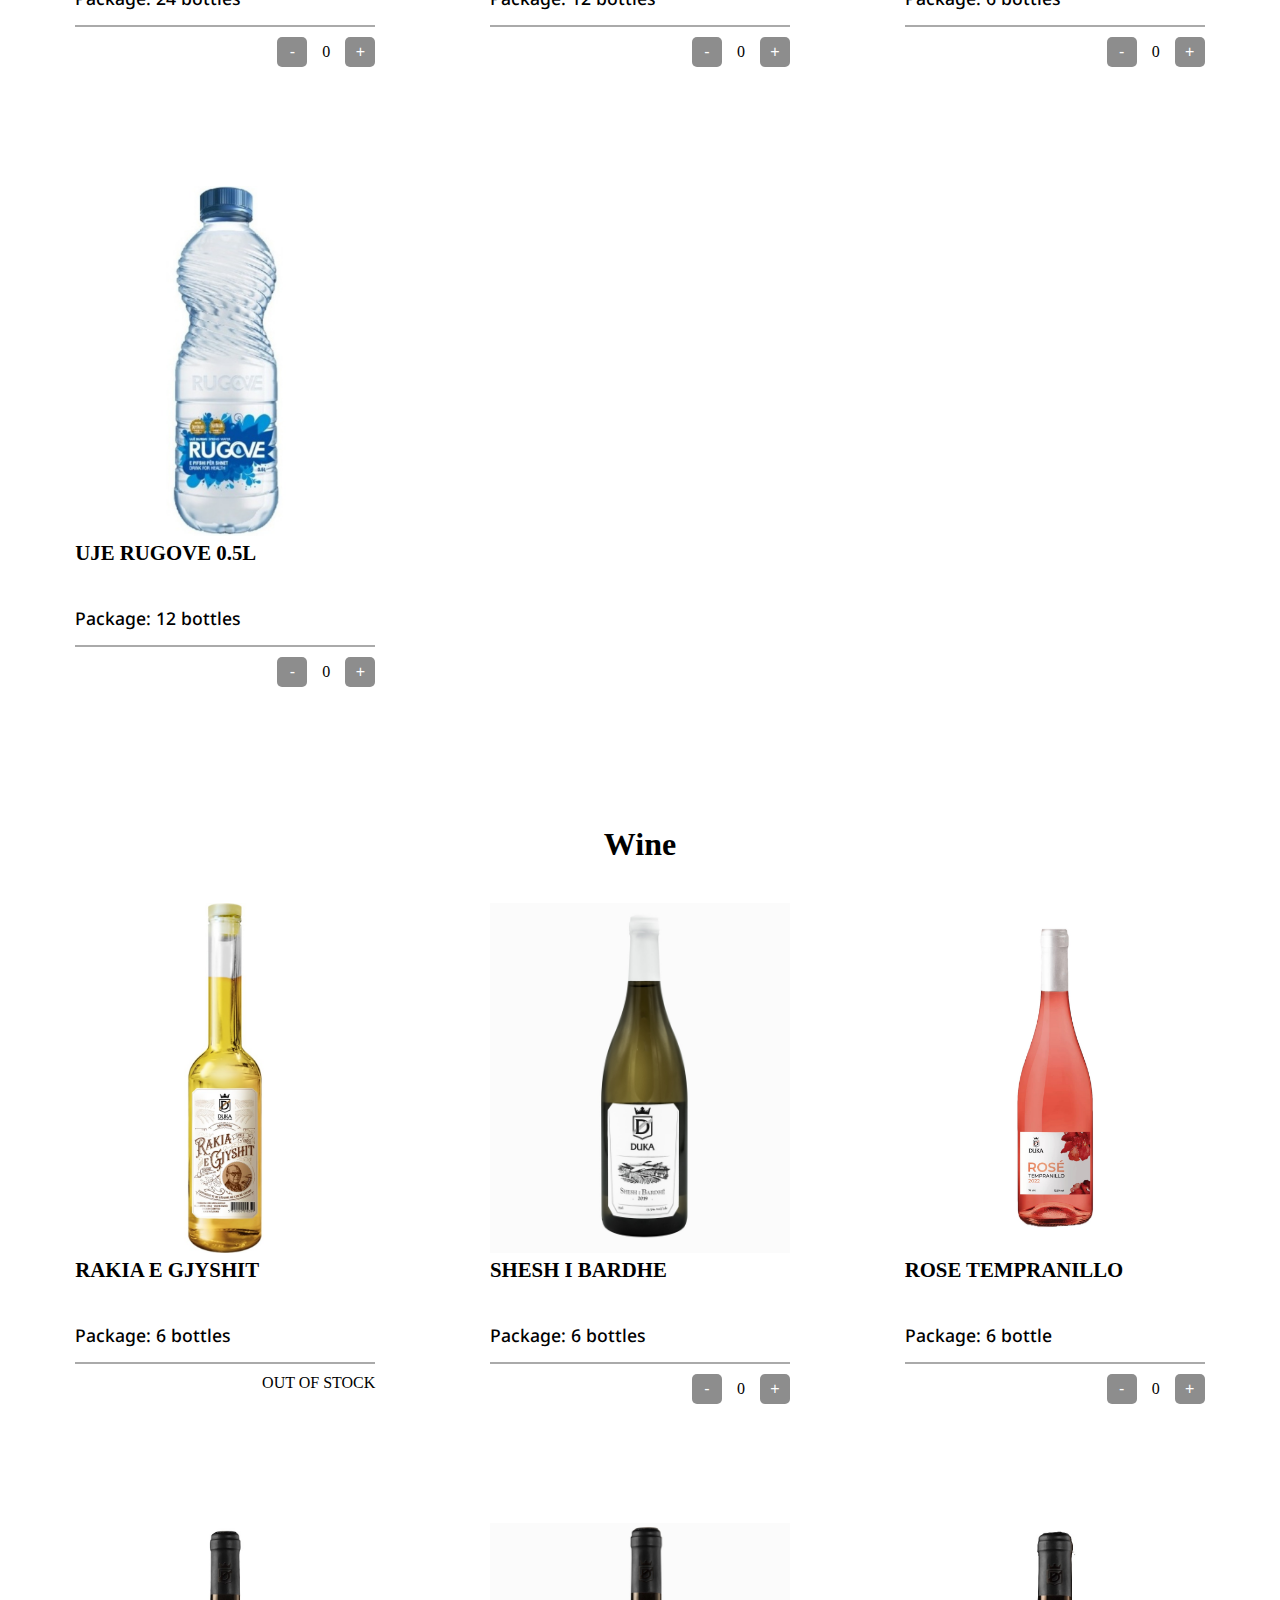
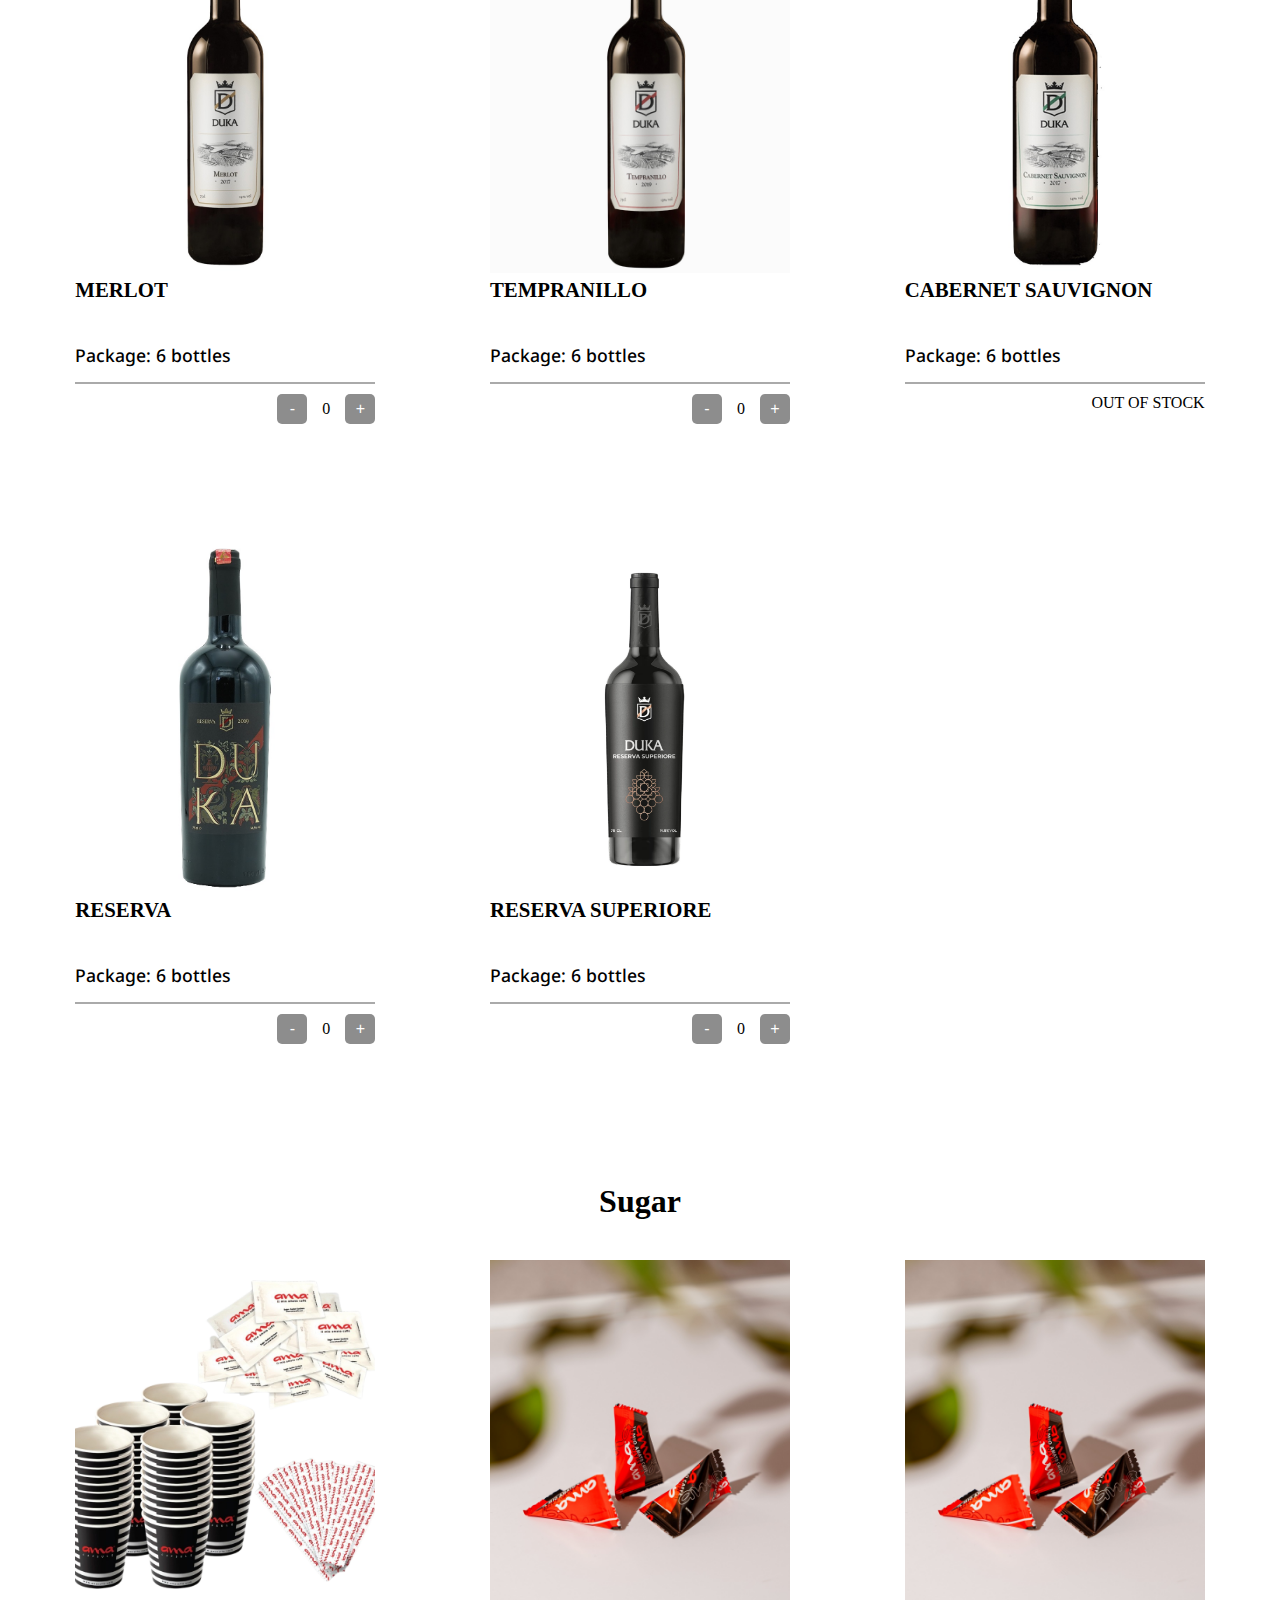
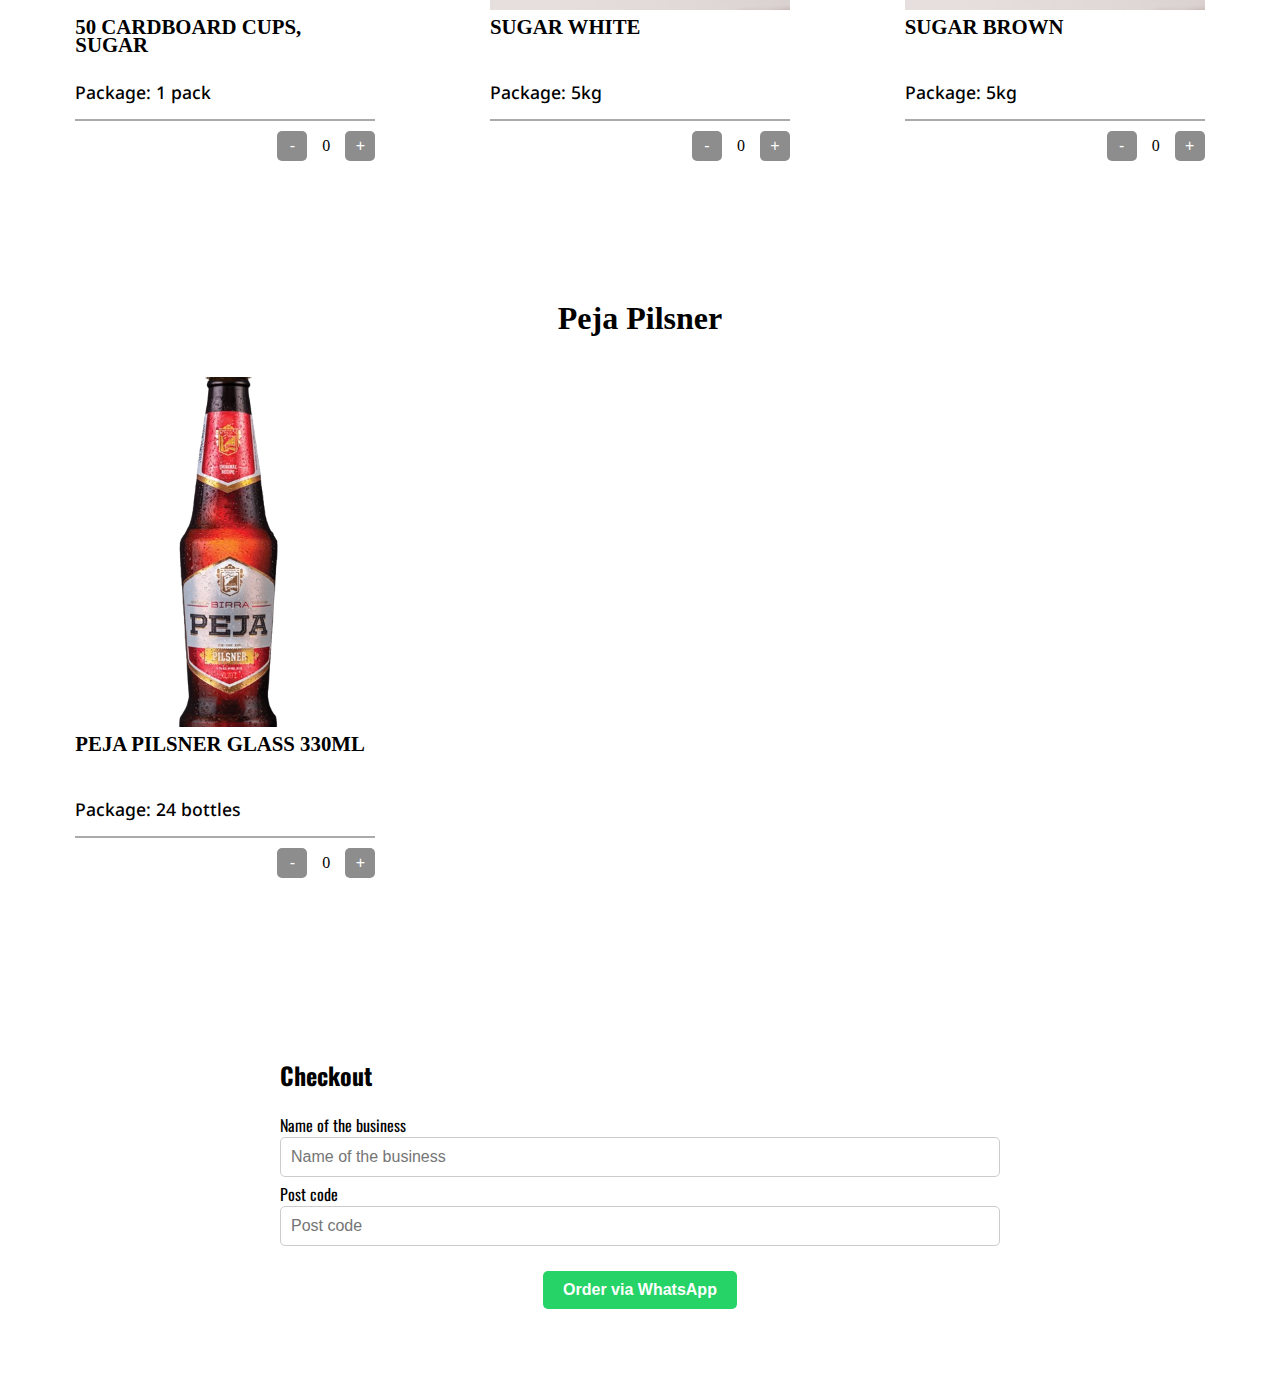
==== commit 2d063e41: "fixes" ====
--- a/index.html
+++ b/index.html
@@ -17,7 +17,7 @@
                 <div class="bs-card-img" id="bs-img-2"></div>
                 <div class="bs-card-body">
                     <div class="bs-card-header">
-                        <a href="#" class="bs-card-title">Ama Trend</a>
+                        <a href="#" class="bs-card-title">Ama Trend Coffee</a>
                     </div>
                     <div class="bs-coffee-data">
                         <span class="bs-card-brewery para-font">Package: 10 x 1kg</span>
@@ -26,9 +26,9 @@
                     <span class="price">
                     </span>
                         <div class="quantity-div">
-                            <button class="quantity-btn" onclick="decrementQuantity('Ama Trend')">-</button>
-                            <span class="quantity">0</span>
-                            <button class="quantity-btn" onclick="incrementQuantity('Ama Trend')">+</button>
+                            <button class="quantity-btn" onclick="decrementQuantity('Ama Trend Coffee')">-</button>
+                            <span class="quantity">0</span>
+                            <button class="quantity-btn" onclick="incrementQuantity('Ama Trend Coffee')">+</button>
                         </div>
                     </div>
                 </div>
@@ -37,7 +37,7 @@
                 <div class="bs-card-img" id="bs-img-1"></div>
                 <div class="bs-card-body">
                     <div class="bs-card-header">
-                        <a href="#" class="bs-card-title">Ama Classic</a>
+                        <a href="#" class="bs-card-title">Ama Classic Coffee</a>
                     </div>
                     <div class="bs-coffee-data">
                         <span class="bs-card-brewery para-font">Package: 10 x 1kg</span>
@@ -46,9 +46,9 @@
                     <span class="price">
                     </span>
                         <div class="quantity-div">
-                            <button class="quantity-btn" onclick="decrementQuantity('Ama Classic')">-</button>
-                            <span class="quantity">0</span>
-                            <button class="quantity-btn" onclick="incrementQuantity('Ama Classic')">+</button>
+                            <button class="quantity-btn" onclick="decrementQuantity('Ama Classic Coffee')">-</button>
+                            <span class="quantity">0</span>
+                            <button class="quantity-btn" onclick="incrementQuantity('Ama Classic Coffee')">+</button>
                         </div>
                     </div>
                 </div>
@@ -57,7 +57,7 @@
                 <div class="bs-card-img" id="bs-img-3"></div>
                 <div class="bs-card-body">
                     <div class="bs-card-header">
-                        <a href="#" class="bs-card-title">Ama PREMIUM</a>
+                        <a href="#" class="bs-card-title">Ama PREMIUM Coffee</a>
                     </div>
                     <div class="bs-coffee-data">
                         <span class="bs-card-brewery para-font">Package: 10 x 1kg</span>
@@ -66,9 +66,9 @@
             <span class="price">
             </span>
                         <div class="quantity-div">
-                            <button class="quantity-btn" onclick="decrementQuantity('Ama PREMIUM')">-</button>
-                            <span class="quantity">0</span>
-                            <button class="quantity-btn" onclick="incrementQuantity('Ama PREMIUM')">+</button>
+                            <button class="quantity-btn" onclick="decrementQuantity('Ama PREMIUM Coffee')">-</button>
+                            <span class="quantity">0</span>
+                            <button class="quantity-btn" onclick="incrementQuantity('Ama PREMIUM Coffee')">+</button>
                         </div>
                     </div>
                 </div>
@@ -77,7 +77,7 @@
                 <div class="bs-card-img" id="luna-blue"></div>
                 <div class="bs-card-body">
                     <div class="bs-card-header">
-                        <a href="#" class="bs-card-title">Luna Blue</a>
+                        <a href="#" class="bs-card-title">Luna Blue Coffee</a>
                     </div>
                     <div class="bs-coffee-data">
                         <span class="bs-card-brewery para-font">Package: 10 x 1kg</span>
@@ -86,9 +86,9 @@
             <span class="price">
             </span>
                         <div class="quantity-div">
-                            <button class="quantity-btn" onclick="decrementQuantity('Luna Blue')">-</button>
-                            <span class="quantity">0</span>
-                            <button class="quantity-btn" onclick="incrementQuantity('Luna Blue')">+</button>
+                            <button class="quantity-btn" onclick="decrementQuantity('Luna Blue Coffee')">-</button>
+                            <span class="quantity">0</span>
+                            <button class="quantity-btn" onclick="incrementQuantity('Luna Blue Coffee')">+</button>
                         </div>
                     </div>
                 </div>
@@ -97,7 +97,7 @@
                 <div class="bs-card-img" id="luna-gold"></div>
                 <div class="bs-card-body">
                     <div class="bs-card-header">
-                        <a href="#" class="bs-card-title">Luna Gold</a>
+                        <a href="#" class="bs-card-title">Luna Gold Coffee</a>
                     </div>
                     <div class="bs-coffee-data">
                         <span class="bs-card-brewery para-font">Package: 10 x 1kg</span>
@@ -106,9 +106,9 @@
             <span class="price">
             </span>
                         <div class="quantity-div">
-                            <button class="quantity-btn" onclick="decrementQuantity('Luna Gold')">-</button>
-                            <span class="quantity">0</span>
-                            <button class="quantity-btn" onclick="incrementQuantity('Luna Gold')">+</button>
+                            <button class="quantity-btn" onclick="decrementQuantity('Luna Gold Coffee')">-</button>
+                            <span class="quantity">0</span>
+                            <button class="quantity-btn" onclick="incrementQuantity('Luna Gold Coffee')">+</button>
                         </div>
                     </div>
                 </div>
@@ -117,7 +117,7 @@
                 <div class="bs-card-img" id="ama-diamond"></div>
                 <div class="bs-card-body">
                     <div class="bs-card-header">
-                        <a href="#" class="bs-card-title">Ama Diamomd</a>
+                        <a href="#" class="bs-card-title">Ama Diamomd Coffee</a>
                     </div>
                     <div class="bs-coffee-data">
                         <span class="bs-card-brewery para-font">Package: 1 x 2kg</span>
@@ -126,9 +126,9 @@
             <span class="price">
             </span>
                         <div class="quantity-div">
-                            <button class="quantity-btn" onclick="decrementQuantity('Ama Diamomd')">-</button>
-                            <span class="quantity">0</span>
-                            <button class="quantity-btn" onclick="incrementQuantity('Ama Diamomd')">+</button>
+                            <button class="quantity-btn" onclick="decrementQuantity('Ama Diamomd Coffee')">-</button>
+                            <span class="quantity">0</span>
+                            <button class="quantity-btn" onclick="incrementQuantity('Ama Diamomd Coffee')">+</button>
                         </div>
                     </div>
                 </div>
@@ -255,7 +255,7 @@
                 <div class="bs-card-img" id="capsule-intenso-box"></div>
                 <div class="bs-card-body">
                     <div class="bs-card-header">
-                        <a href="#" class="bs-card-title">Capsule Intenso Box 96</a>
+                        <a href="#" class="bs-card-title">Capsule Intenso Box</a>
                     </div>
                     <div class="bs-coffee-data">
                         <span class="bs-card-brewery para-font">Package: 96 capsules</span>
@@ -264,10 +264,10 @@
                     <span class="price">
                     </span>
                         <div class="quantity-div">
-                            <button class="quantity-btn" onclick="decrementQuantity('Capsule Intenso Box 96')">-
+                            <button class="quantity-btn" onclick="decrementQuantity('Capsule Intenso Box')">-
                             </button>
                             <span class="quantity">0</span>
-                            <button class="quantity-btn" onclick="incrementQuantity('Capsule Intenso Box 96')">+
+                            <button class="quantity-btn" onclick="incrementQuantity('Capsule Intenso Box')">+
                             </button>
                         </div>
                     </div>
@@ -277,7 +277,7 @@
                 <div class="bs-card-img" id="capsule-premium-box"></div>
                 <div class="bs-card-body">
                     <div class="bs-card-header">
-                        <a href="#" class="bs-card-title">Capsule Premium Box 96</a>
+                        <a href="#" class="bs-card-title">Capsule Premium Box</a>
                     </div>
                     <div class="bs-coffee-data">
                         <span class="bs-card-brewery para-font">Package: 96 capsules</span>
@@ -286,10 +286,10 @@
                     <span class="price">
                     </span>
                         <div class="quantity-div">
-                            <button class="quantity-btn" onclick="decrementQuantity('Capsule Premium Box 96')">-
+                            <button class="quantity-btn" onclick="decrementQuantity('Capsule Premium Box')">-
                             </button>
                             <span class="quantity">0</span>
-                            <button class="quantity-btn" onclick="incrementQuantity('Capsule Premium Box 96')">+
+                            <button class="quantity-btn" onclick="incrementQuantity('Capsule Premium Box')">+
                             </button>
                         </div>
                     </div>
@@ -623,7 +623,7 @@
                 <div class="bs-card-img" id="set-50-gota"></div>
                 <div class="bs-card-body">
                     <div class="bs-card-header">
-                        <a href="#" class="bs-card-title">50 cardboard cups, sugar and coffee stirrer</a>
+                        <a href="#" class="bs-card-title">50 cardboard cups, sugar</a>
                     </div>
                     <div class="bs-coffee-data">
                         <span class="bs-card-brewery para-font">Package: 1 pack</span>
@@ -632,9 +632,9 @@
                 <span class="price">
                 </span>
                         <div class="quantity-div">
-                            <button class="quantity-btn" onclick="decrementQuantity('50 cardboard cups, sugar and coffee stirrer')">-</button>
-                            <span class="quantity">0</span>
-                            <button class="quantity-btn" onclick="incrementQuantity('50 cardboard cups, sugar and coffee stirrer')">+</button>
+                            <button class="quantity-btn" onclick="decrementQuantity('50 cardboard cups, sugar')">-</button>
+                            <span class="quantity">0</span>
+                            <button class="quantity-btn" onclick="incrementQuantity('50 cardboard cups, sugar')">+</button>
                         </div>
                     </div>
                 </div>
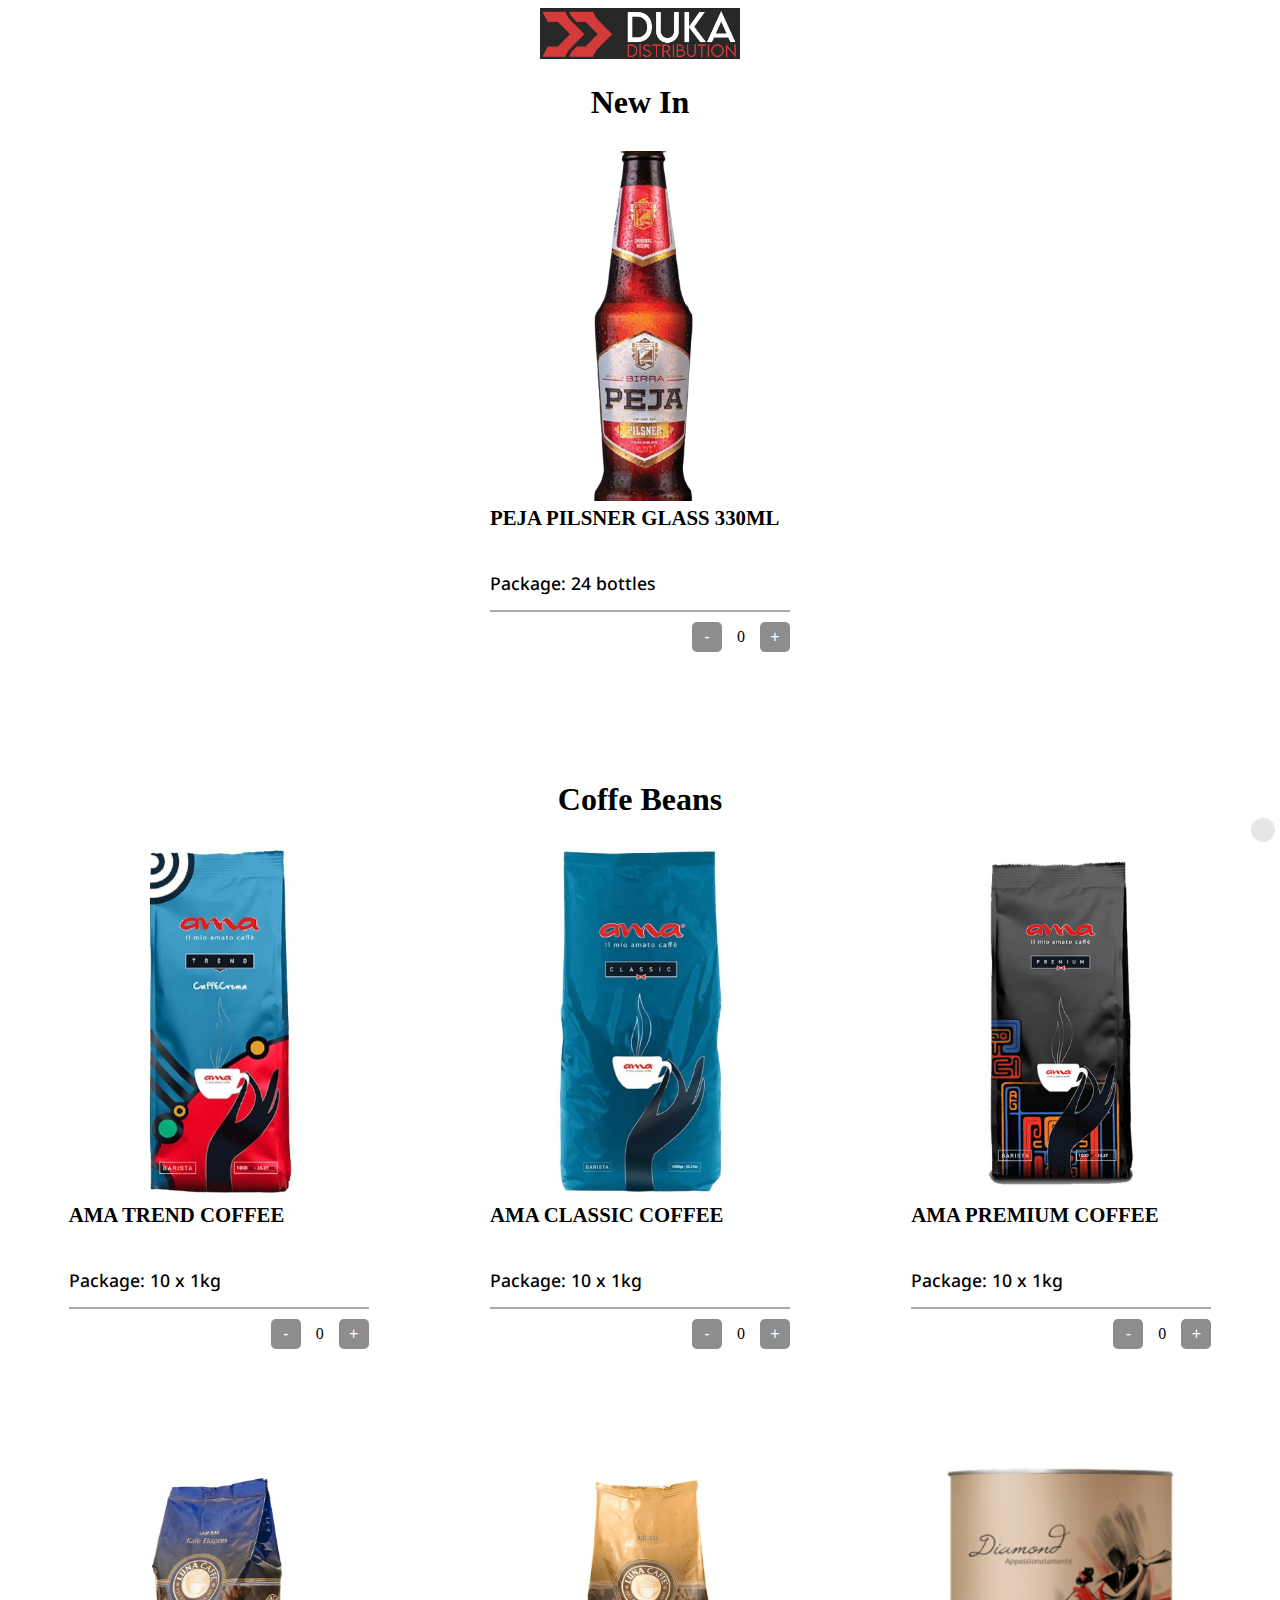
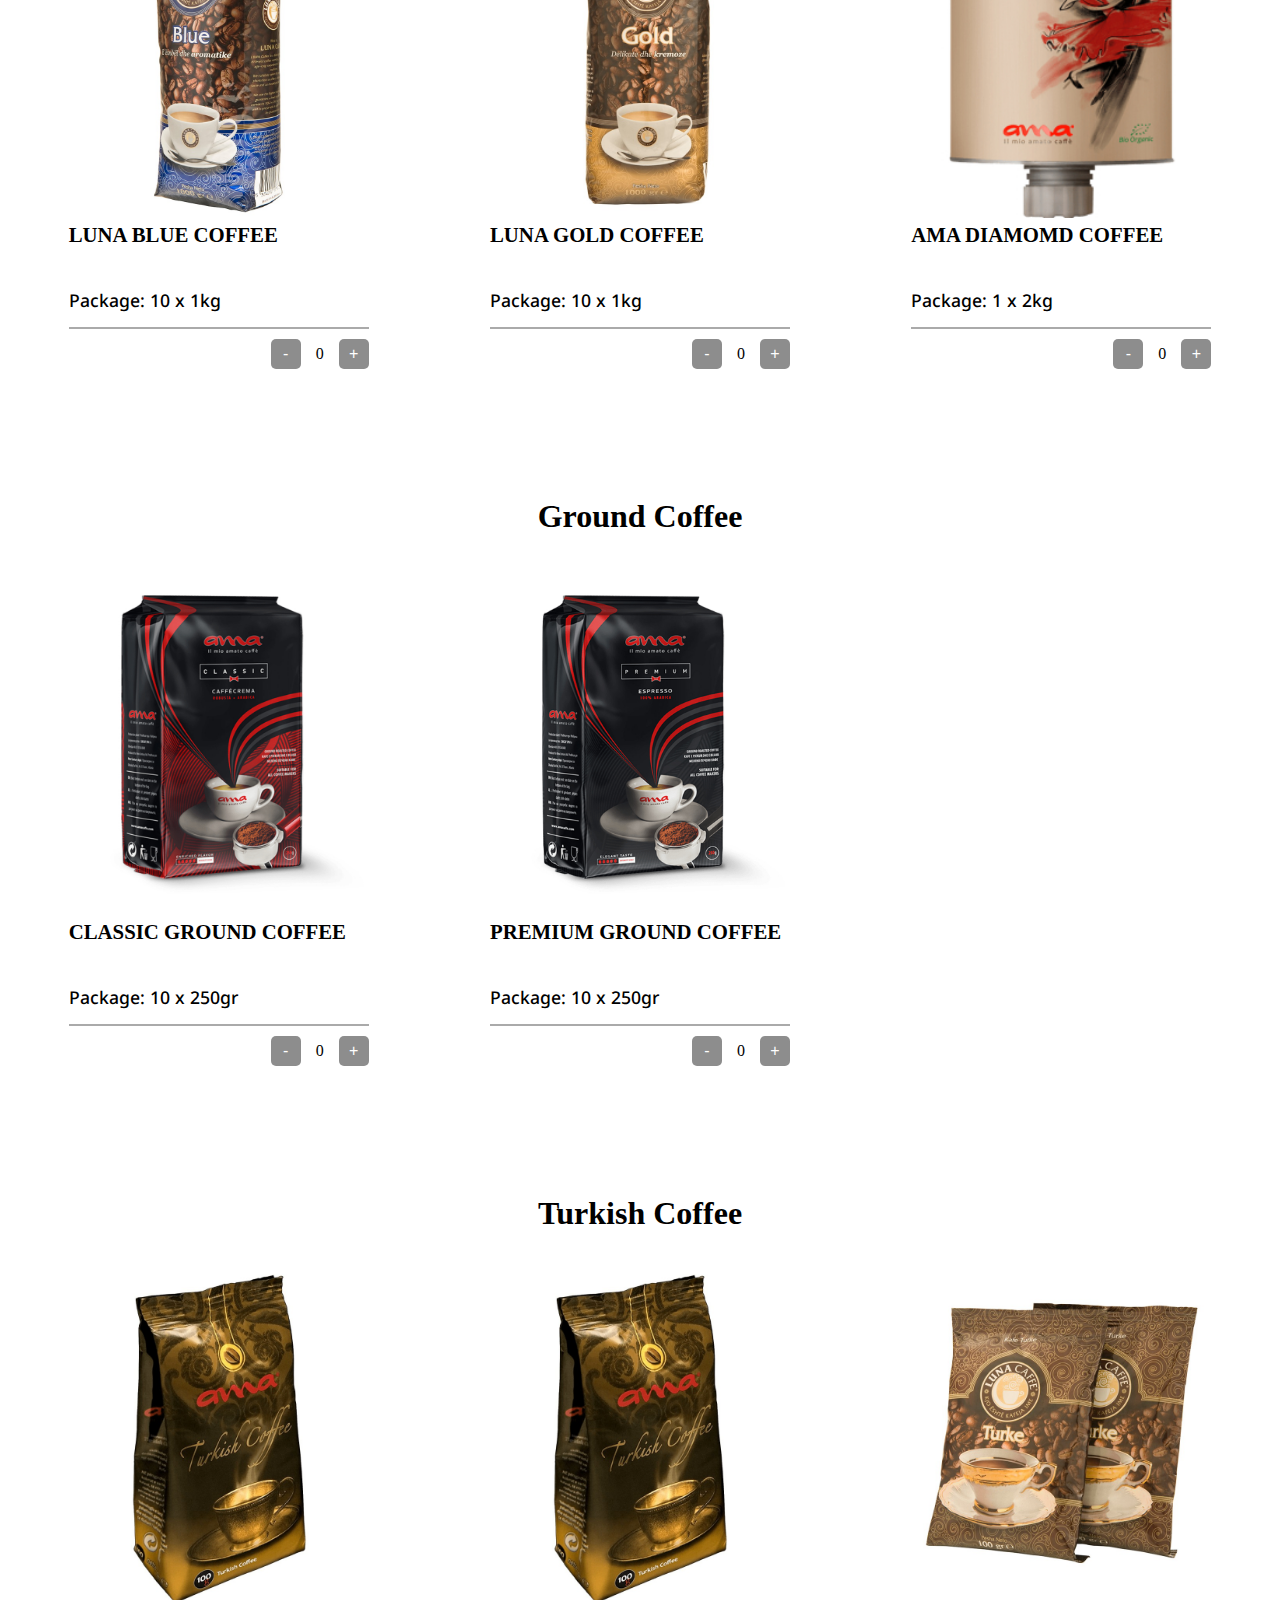
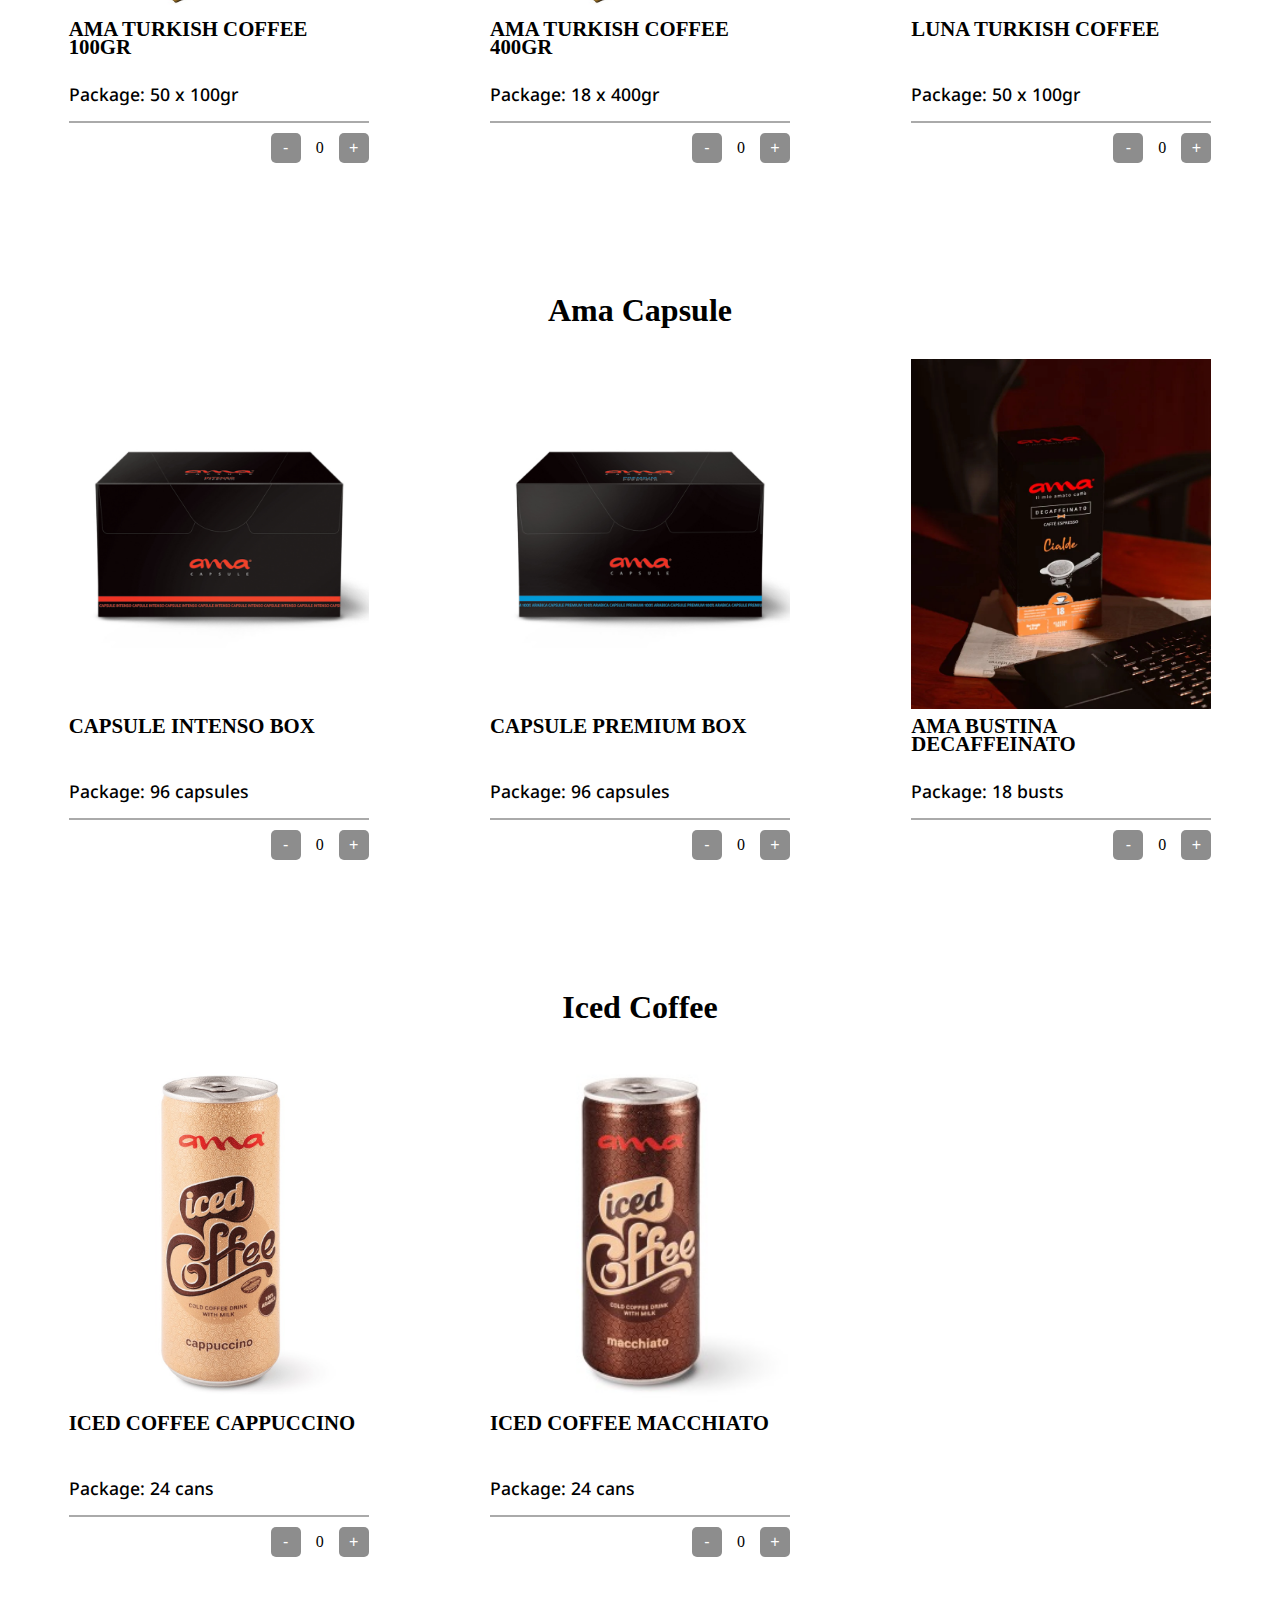
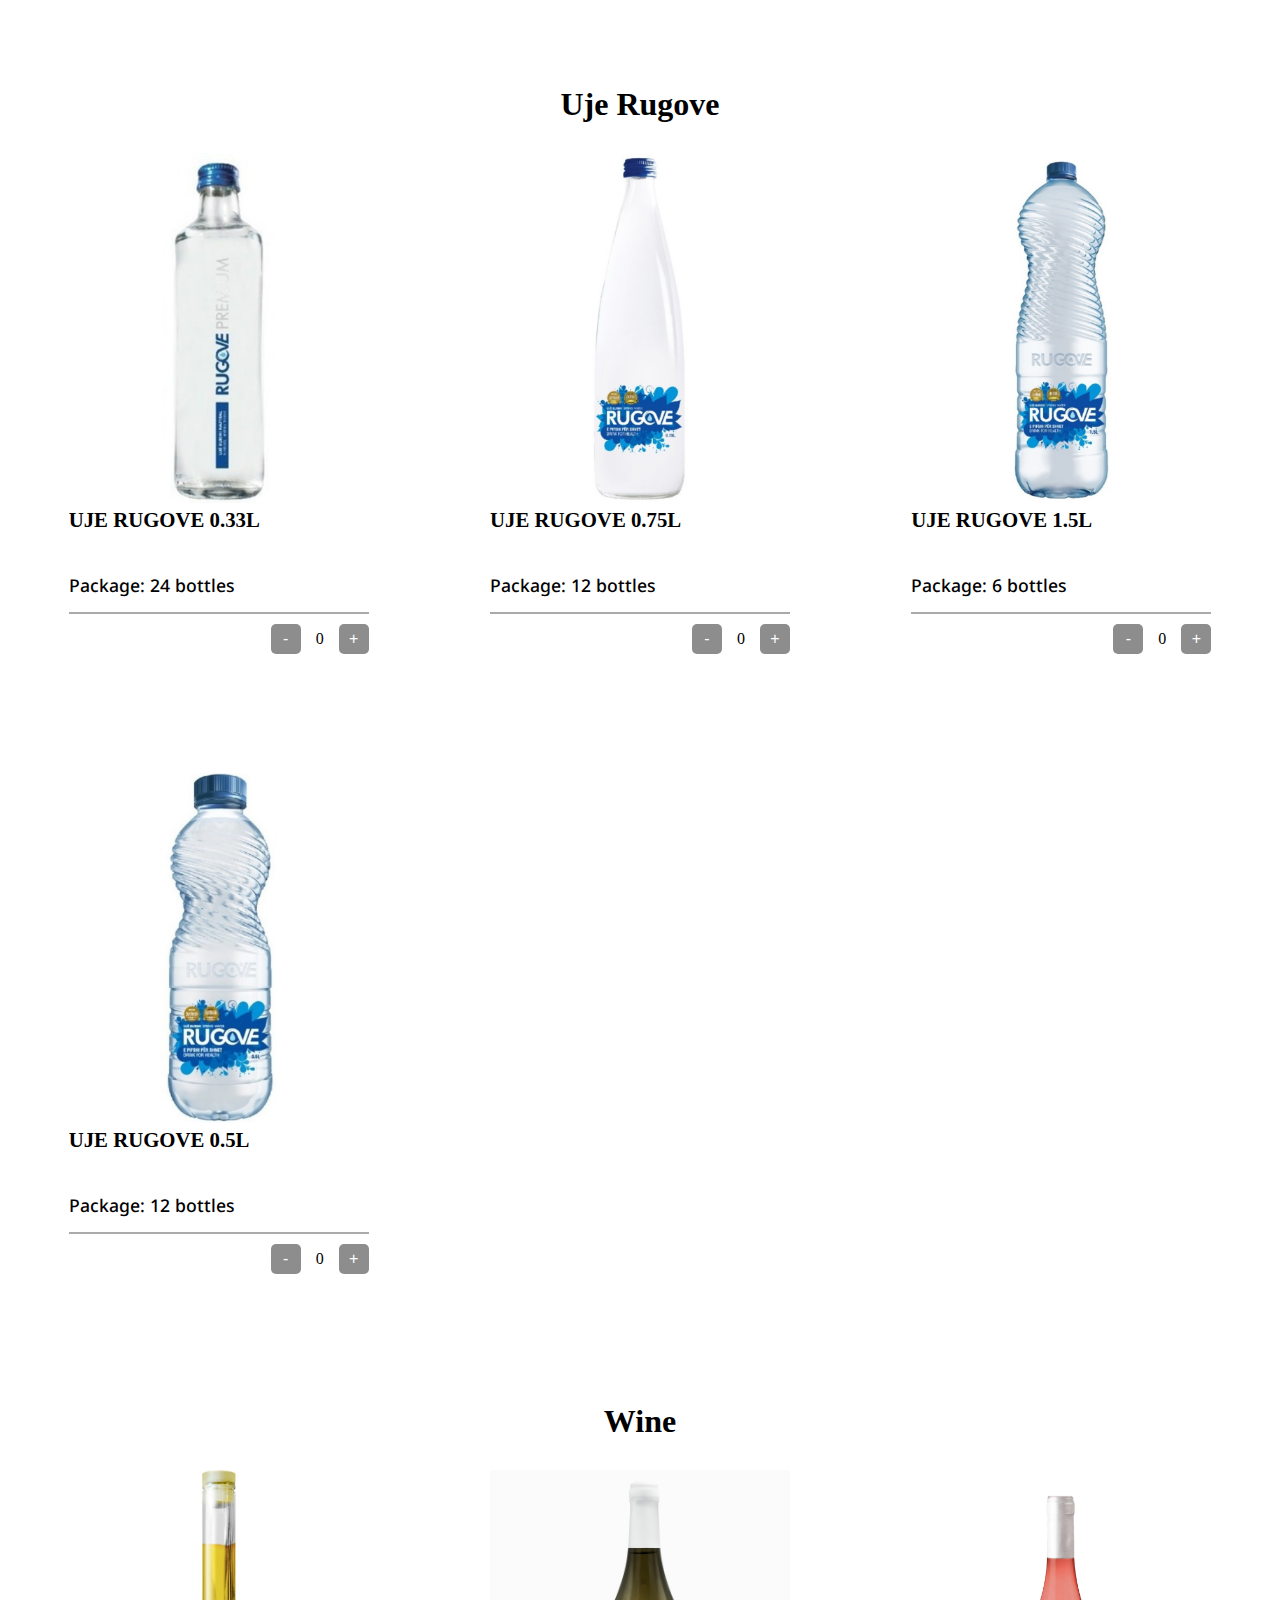
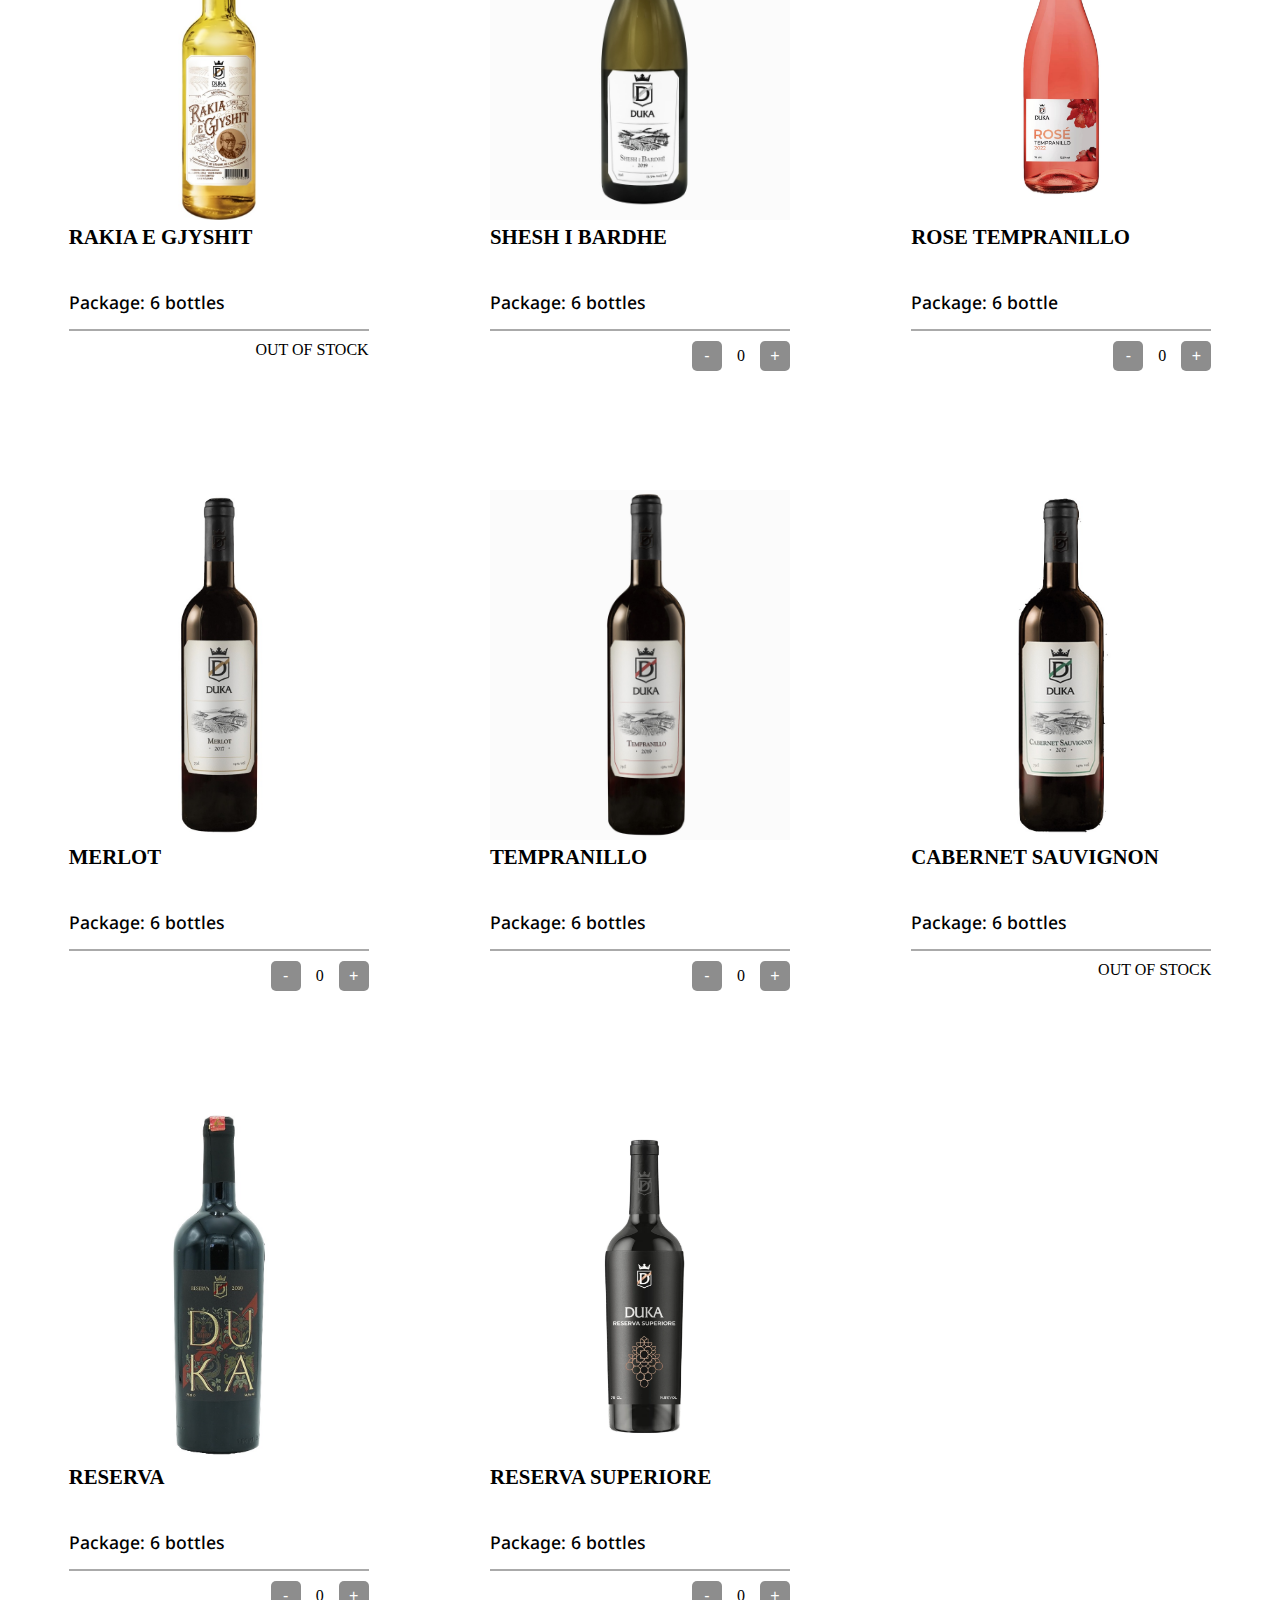
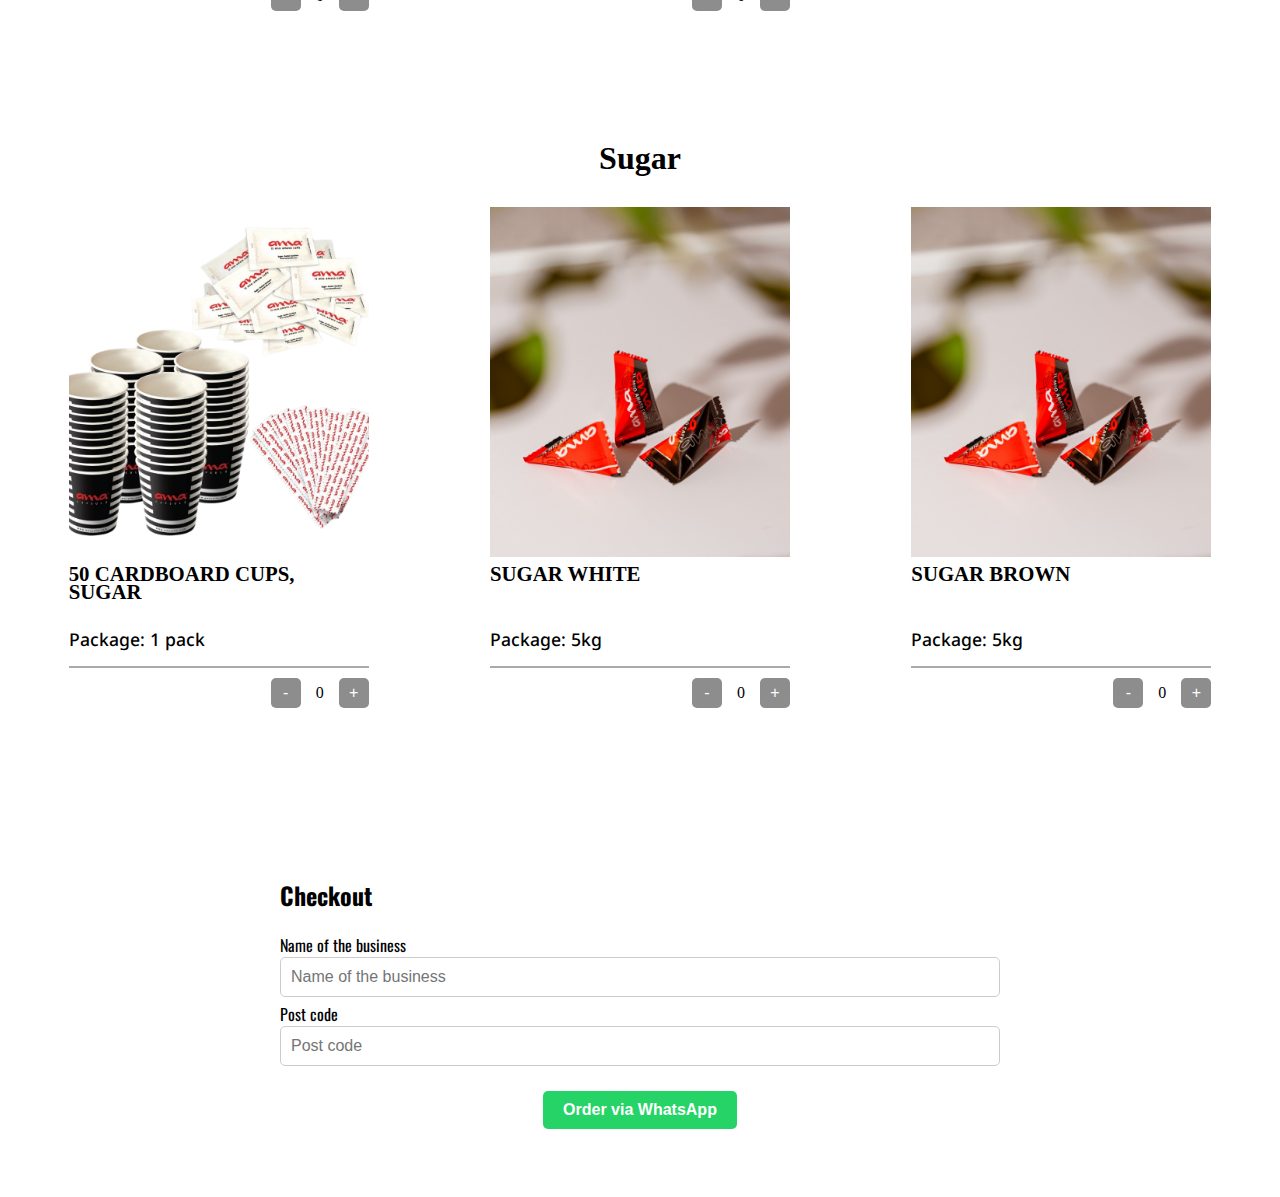
==== commit 3268e466: "add peja in middle" ====
--- a/index.html
+++ b/index.html
@@ -11,33 +11,42 @@
 <section>
     <img src="./images/logo.png" alt="Duka Distribution Logo" class="logo">
     <div class="category-products">
-        <h3>Order Now</h3>
-        <div class="grid-container">
-            <div class="bs-card">
-                <div class="bs-card-img" id="bs-img-2"></div>
-                <div class="bs-card-body">
-                    <div class="bs-card-header">
-                        <a href="#" class="bs-card-title">Ama Trend Coffee</a>
-                    </div>
-                    <div class="bs-coffee-data">
-                        <span class="bs-card-brewery para-font">Package: 10 x 1kg</span>
+        <h3>New In</h3>
+        <div class="grid-container">
+            <div class="bs-card">
+            </div>
+            <div class="bs-card">
+                <div class="bs-card-img" id="pilsner-glass"></div>
+                <div class="bs-card-body">
+                    <div class="bs-card-header">
+                        <a href="#" class="bs-card-title">Peja Pilsner Glass 330ml</a>
+                    </div>
+                    <div class="bs-coffee-data">
+                        <span class="bs-card-brewery para-font">Package: 24 bottles</span>
                     </div>
                     <div class="bs-coffee-footer">
                     <span class="price">
                     </span>
                         <div class="quantity-div">
-                            <button class="quantity-btn" onclick="decrementQuantity('Ama Trend Coffee')">-</button>
-                            <span class="quantity">0</span>
-                            <button class="quantity-btn" onclick="incrementQuantity('Ama Trend Coffee')">+</button>
-                        </div>
-                    </div>
-                </div>
-            </div>
-            <div class="bs-card">
-                <div class="bs-card-img" id="bs-img-1"></div>
-                <div class="bs-card-body">
-                    <div class="bs-card-header">
-                        <a href="#" class="bs-card-title">Ama Classic Coffee</a>
+                            <button class="quantity-btn" onclick="decrementQuantity('Peja Pilsner Glass 330ml')">-</button>
+                            <span class="quantity">0</span>
+                            <button class="quantity-btn" onclick="incrementQuantity('Peja Pilsner Glass 330ml')">+</button>
+                        </div>
+                    </div>
+                </div>
+            </div>
+            <div class="bs-card">
+            </div>
+        </div>
+    </div>
+    <div class="category-products">
+        <h3>Coffe Beans</h3>
+        <div class="grid-container">
+            <div class="bs-card">
+                <div class="bs-card-img" id="bs-img-2"></div>
+                <div class="bs-card-body">
+                    <div class="bs-card-header">
+                        <a href="#" class="bs-card-title">Ama Trend Coffee</a>
                     </div>
                     <div class="bs-coffee-data">
                         <span class="bs-card-brewery para-font">Package: 10 x 1kg</span>
@@ -46,6 +55,26 @@
                     <span class="price">
                     </span>
                         <div class="quantity-div">
+                            <button class="quantity-btn" onclick="decrementQuantity('Ama Trend Coffee')">-</button>
+                            <span class="quantity">0</span>
+                            <button class="quantity-btn" onclick="incrementQuantity('Ama Trend Coffee')">+</button>
+                        </div>
+                    </div>
+                </div>
+            </div>
+            <div class="bs-card">
+                <div class="bs-card-img" id="bs-img-1"></div>
+                <div class="bs-card-body">
+                    <div class="bs-card-header">
+                        <a href="#" class="bs-card-title">Ama Classic Coffee</a>
+                    </div>
+                    <div class="bs-coffee-data">
+                        <span class="bs-card-brewery para-font">Package: 10 x 1kg</span>
+                    </div>
+                    <div class="bs-coffee-footer">
+                    <span class="price">
+                    </span>
+                        <div class="quantity-div">
                             <button class="quantity-btn" onclick="decrementQuantity('Ama Classic Coffee')">-</button>
                             <span class="quantity">0</span>
                             <button class="quantity-btn" onclick="incrementQuantity('Ama Classic Coffee')">+</button>
@@ -681,256 +710,6 @@
             </div>
         </div>
     </div>
-
-    <div class="category-products">
-        <h3>Peja Pilsner</h3>
-        <div class="grid-container">
-            <div class="bs-card">
-                <div class="bs-card-img" id="pilsner-glass"></div>
-                <div class="bs-card-body">
-                    <div class="bs-card-header">
-                        <a href="#" class="bs-card-title">Peja Pilsner Glass 330ml</a>
-                    </div>
-                    <div class="bs-coffee-data">
-                        <span class="bs-card-brewery para-font">Package: 24 bottles</span>
-                    </div>
-                    <div class="bs-coffee-footer">
-                    <span class="price">
-                    </span>
-                        <div class="quantity-div">
-                            <button class="quantity-btn" onclick="decrementQuantity('Peja Pilsner Glass 330ml')">-</button>
-                            <span class="quantity">0</span>
-                            <button class="quantity-btn" onclick="incrementQuantity('Peja Pilsner Glass 330ml')">+</button>
-                        </div>
-                    </div>
-                </div>
-            </div>
-<!--            <div class="bs-card">-->
-<!--                <div class="bs-card-img" id="pilsner-can-330ml"></div>-->
-<!--                <div class="bs-card-body">-->
-<!--                    <div class="bs-card-header">-->
-<!--                        <a href="#" class="bs-card-title">Peja Pilsner Can 330ml</a>-->
-<!--                    </div>-->
-<!--                    <div class="bs-coffee-data">-->
-<!--                        <span class="bs-card-brewery para-font">Package: 24 cans</span>-->
-<!--                    </div>-->
-<!--                    <div class="bs-coffee-footer">-->
-<!--                    <span class="price">-->
-<!--                    </span>-->
-<!--                        <div class="quantity-div">-->
-<!--                            <button class="quantity-btn" onclick="decrementQuantity('Peja Pilsner Can 330ml')">-</button>-->
-<!--                            <span class="quantity">0</span>-->
-<!--                            <button class="quantity-btn" onclick="incrementQuantity('Peja Pilsner Can 330ml')">+</button>-->
-<!--                        </div>-->
-<!--                    </div>-->
-<!--                </div>-->
-<!--            </div>-->
-<!--            <div class="bs-card">-->
-<!--                <div class="bs-card-img" id="pilsner-can-500ml"></div>-->
-<!--                <div class="bs-card-body">-->
-<!--                    <div class="bs-card-header">-->
-<!--                        <a href="#" class="bs-card-title">Peja Pilsner Can 500ml</a>-->
-<!--                    </div>-->
-<!--                    <div class="bs-coffee-data">-->
-<!--                        <span class="bs-card-brewery para-font">Package: 24 cans</span>-->
-<!--                    </div>-->
-<!--                    <div class="bs-coffee-footer">-->
-<!--            <span class="price">-->
-<!--            </span>-->
-<!--                        <div class="quantity-div">-->
-<!--                            <button class="quantity-btn" onclick="decrementQuantity('Peja Pilsner Can 500ml')">-</button>-->
-<!--                            <span class="quantity">0</span>-->
-<!--                            <button class="quantity-btn" onclick="incrementQuantity('Peja Pilsner Can 500ml')">+</button>-->
-<!--                        </div>-->
-<!--                    </div>-->
-<!--                </div>-->
-<!--            </div>-->
-        </div>
-    </div>
-
-<!--    <div class="category-products">-->
-<!--        <h3>Peja Lagner</h3>-->
-<!--        <div class="grid-container">-->
-<!--            <div class="bs-card">-->
-<!--                <div class="bs-card-img" id="lager-glass"></div>-->
-<!--                <div class="bs-card-body">-->
-<!--                    <div class="bs-card-header">-->
-<!--                        <a href="#" class="bs-card-title">Peja Premium Lager Glass 250ml</a>-->
-<!--                    </div>-->
-<!--                    <div class="bs-coffee-data">-->
-<!--                        <span class="bs-card-brewery para-font">Package: 24 bottles</span>-->
-<!--                    </div>-->
-<!--                    <div class="bs-coffee-footer">-->
-<!--                    <span class="price">-->
-<!--                    </span>-->
-<!--                        <div class="quantity-div">-->
-<!--                            <button class="quantity-btn" onclick="decrementQuantity('Peja Premium Lager Glass 250ml')">-</button>-->
-<!--                            <span class="quantity">0</span>-->
-<!--                            <button class="quantity-btn" onclick="incrementQuantity('Peja Premium Lager Glass 250ml')">+</button>-->
-<!--                        </div>-->
-<!--                    </div>-->
-<!--                </div>-->
-<!--            </div>-->
-<!--            <div class="bs-card">-->
-<!--                <div class="bs-card-img" id="lager-can"></div>-->
-<!--                <div class="bs-card-body">-->
-<!--                    <div class="bs-card-header">-->
-<!--                        <a href="#" class="bs-card-title">Peja Premium Lager Can 250ml</a>-->
-<!--                    </div>-->
-<!--                    <div class="bs-coffee-data">-->
-<!--                        <span class="bs-card-brewery para-font">Package: 24 cans</span>-->
-<!--                    </div>-->
-<!--                    <div class="bs-coffee-footer">-->
-<!--                    <span class="price">-->
-<!--                    </span>-->
-<!--                        <div class="quantity-div">-->
-<!--                            <button class="quantity-btn" onclick="decrementQuantity('Peja Premium Lager Can 250ml')">-</button>-->
-<!--                            <span class="quantity">0</span>-->
-<!--                            <button class="quantity-btn" onclick="incrementQuantity('Peja Premium Lager Can 250ml')">+</button>-->
-<!--                        </div>-->
-<!--                    </div>-->
-<!--                </div>-->
-<!--            </div>-->
-<!--        </div>-->
-<!--    </div>-->
-
-<!--    <div class="category-products">-->
-<!--        <h3>Peja Crudo</h3>-->
-<!--        <div class="grid-container">-->
-<!--            <div class="bs-card">-->
-<!--                <div class="bs-card-img" id="crudo-glass"></div>-->
-<!--                <div class="bs-card-body">-->
-<!--                    <div class="bs-card-header">-->
-<!--                        <a href="#" class="bs-card-title">Peja Crudo Glass 330ml</a>-->
-<!--                    </div>-->
-<!--                    <div class="bs-coffee-data">-->
-<!--                        <span class="bs-card-brewery para-font">Package: 24 bottles</span>-->
-<!--                    </div>-->
-<!--                    <div class="bs-coffee-footer">-->
-<!--                    <span class="price">-->
-<!--                    </span>-->
-<!--                        <div class="quantity-div">-->
-<!--                            <button class="quantity-btn" onclick="decrementQuantity('Peja Crudo Glass 330ml')">-</button>-->
-<!--                            <span class="quantity">0</span>-->
-<!--                            <button class="quantity-btn" onclick="incrementQuantity('Peja Crudo Glass 330ml')">+</button>-->
-<!--                        </div>-->
-<!--                    </div>-->
-<!--                </div>-->
-<!--            </div>-->
-<!--            <div class="bs-card">-->
-<!--                <div class="bs-card-img" id="crudo"></div>-->
-<!--                <div class="bs-card-body">-->
-<!--                    <div class="bs-card-header">-->
-<!--                        <a href="#" class="bs-card-title">Peja Crudo Can 330ml</a>-->
-<!--                    </div>-->
-<!--                    <div class="bs-coffee-data">-->
-<!--                        <span class="bs-card-brewery para-font">Package: 24 cans</span>-->
-<!--                    </div>-->
-<!--                    <div class="bs-coffee-footer">-->
-<!--                    <span class="price">-->
-<!--                    </span>-->
-<!--                        <div class="quantity-div">-->
-<!--                            <button class="quantity-btn" onclick="decrementQuantity('Peja Crudo Can 330ml')">-</button>-->
-<!--                            <span class="quantity">0</span>-->
-<!--                            <button class="quantity-btn" onclick="incrementQuantity('Peja Crudo Can 330ml')">+</button>-->
-<!--                        </div>-->
-<!--                    </div>-->
-<!--                </div>-->
-<!--            </div>-->
-<!--        </div>-->
-<!--    </div>-->
-
-<!--    <div class="category-products">-->
-<!--        <h3>Peja Zero</h3>-->
-<!--        <div class="grid-container">-->
-<!--            <div class="bs-card">-->
-<!--                <div class="bs-card-img" id="zero-glass"></div>-->
-<!--                <div class="bs-card-body">-->
-<!--                    <div class="bs-card-header">-->
-<!--                        <a href="#" class="bs-card-title">Peja Zero Glass 330ml</a>-->
-<!--                    </div>-->
-<!--                    <div class="bs-coffee-data">-->
-<!--                        <span class="bs-card-brewery para-font">Package: 24 bottles</span>-->
-<!--                    </div>-->
-<!--                    <div class="bs-coffee-footer">-->
-<!--                    <span class="price">-->
-<!--                    </span>-->
-<!--                        <div class="quantity-div">-->
-<!--                            <button class="quantity-btn" onclick="decrementQuantity('Peja Zero Glass 330ml')">-</button>-->
-<!--                            <span class="quantity">0</span>-->
-<!--                            <button class="quantity-btn" onclick="incrementQuantity('Peja Zero Glass 330ml')">+</button>-->
-<!--                        </div>-->
-<!--                    </div>-->
-<!--                </div>-->
-<!--            </div>-->
-<!--            <div class="bs-card">-->
-<!--                <div class="bs-card-img" id="zero-can-330ml"></div>-->
-<!--                <div class="bs-card-body">-->
-<!--                    <div class="bs-card-header">-->
-<!--                        <a href="#" class="bs-card-title">Peja Zero Can 330ml</a>-->
-<!--                    </div>-->
-<!--                    <div class="bs-coffee-data">-->
-<!--                        <span class="bs-card-brewery para-font">Package: 24 cans</span>-->
-<!--                    </div>-->
-<!--                    <div class="bs-coffee-footer">-->
-<!--                    <span class="price">-->
-<!--                    </span>-->
-<!--                        <div class="quantity-div">-->
-<!--                            <button class="quantity-btn" onclick="decrementQuantity('Peja Zero Can 330ml')">-</button>-->
-<!--                            <span class="quantity">0</span>-->
-<!--                            <button class="quantity-btn" onclick="incrementQuantity('Peja Zero Can 330ml')">+</button>-->
-<!--                        </div>-->
-<!--                    </div>-->
-<!--                </div>-->
-<!--            </div>-->
-<!--            <div class="bs-card">-->
-<!--                <div class="bs-card-img" id="zero-can-500ml"></div>-->
-<!--                <div class="bs-card-body">-->
-<!--                    <div class="bs-card-header">-->
-<!--                        <a href="#" class="bs-card-title">Peja Zero Can 500ml</a>-->
-<!--                    </div>-->
-<!--                    <div class="bs-coffee-data">-->
-<!--                        <span class="bs-card-brewery para-font">Package: 24 cans</span>-->
-<!--                    </div>-->
-<!--                    <div class="bs-coffee-footer">-->
-<!--                    <span class="price">-->
-<!--                    </span>-->
-<!--                        <div class="quantity-div">-->
-<!--                            <button class="quantity-btn" onclick="decrementQuantity('Peja Zero Can 500ml')">-</button>-->
-<!--                            <span class="quantity">0</span>-->
-<!--                            <button class="quantity-btn" onclick="incrementQuantity('Peja Zero Can 500ml')">+</button>-->
-<!--                        </div>-->
-<!--                    </div>-->
-<!--                </div>-->
-<!--            </div>-->
-<!--        </div>-->
-<!--    </div>-->
-
-<!--    <div class="category-products">-->
-<!--        <h3>Peja Pilsner Keg</h3>-->
-<!--        <div class="grid-container">-->
-<!--            <div class="bs-card">-->
-<!--                <div class="bs-card-img" id="pilsner-keg"></div>-->
-<!--                <div class="bs-card-body">-->
-<!--                    <div class="bs-card-header">-->
-<!--                        <a href="#" class="bs-card-title">Peja Pilsner Keg 30Lit</a>-->
-<!--                    </div>-->
-<!--                    <div class="bs-coffee-data">-->
-<!--                        <span class="bs-card-brewery para-font">Package: 1 Keg</span>-->
-<!--                    </div>-->
-<!--                    <div class="bs-coffee-footer">-->
-<!--                <span class="price">-->
-<!--                </span>-->
-<!--                        <div class="quantity-div">-->
-<!--                            <button class="quantity-btn" onclick="decrementQuantity('Peja Pilsner Keg 30Lit')">-</button>-->
-<!--                            <span class="quantity">0</span>-->
-<!--                            <button class="quantity-btn" onclick="incrementQuantity('Peja Pilsner Keg 30Lit')">+</button>-->
-<!--                        </div>-->
-<!--                    </div>-->
-<!--                </div>-->
-<!--            </div>-->
-<!--        </div>-->
-<!--    </div>-->
 
     <div class="checkout-center">
         <div class="checkout">
--- a/styles.css
+++ b/styles.css
@@ -21,7 +21,7 @@
     display: grid;
     grid-template-columns: repeat(auto-fit, minmax(250px, 1fr));
     gap: 20px;
-    padding: 20px;
+    padding: 10px;
 }
 
 
@@ -134,10 +134,15 @@
 
 @media screen and (max-width: 670px) {
     .grid-container {
-        grid-template-columns: repeat(2, 1fr);
-    }
+        grid-template-columns: repeat(3, 1fr);
+    }
+
+    .grid-container-new-in{
+        grid-template-columns: repeat(3, 1fr);
+    }
+
     .bs-card-img {
-        height: 200px;
+        height: 120px;
     width: auto;
     padding: 10%;
     background-position: center 45%;
@@ -150,13 +155,13 @@
     .bs-card {
     max-width: 300px; /* Instead of fixed width */
     width: 100%; /* Allow flexibility */
-    height: 400px;
+    height: 300px;
     margin: 0 auto;
     box-sizing: border-box; /* Ensure padding is included in width */
 }
 
     .bs-card-title {
-    font-size: 1rem;
+    font-size: 12px;
     text-transform: uppercase;
     color: inherit;
     font-weight: 700;
@@ -165,7 +170,7 @@
 }
     .bs-coffee-data{
   font-family: var(--para-text);
-  font-size: 0.9rem;
+  font-size:10px;
   font-weight: 500;
   display: flex;
   flex-flow: column;
@@ -177,7 +182,7 @@
 
 @media screen and (min-width: 671px) and (max-width: 980px) {
     .grid-container {
-        grid-template-columns: repeat(2, 1fr);
+        grid-template-columns: repeat(3, 1fr);
     }
 }
 
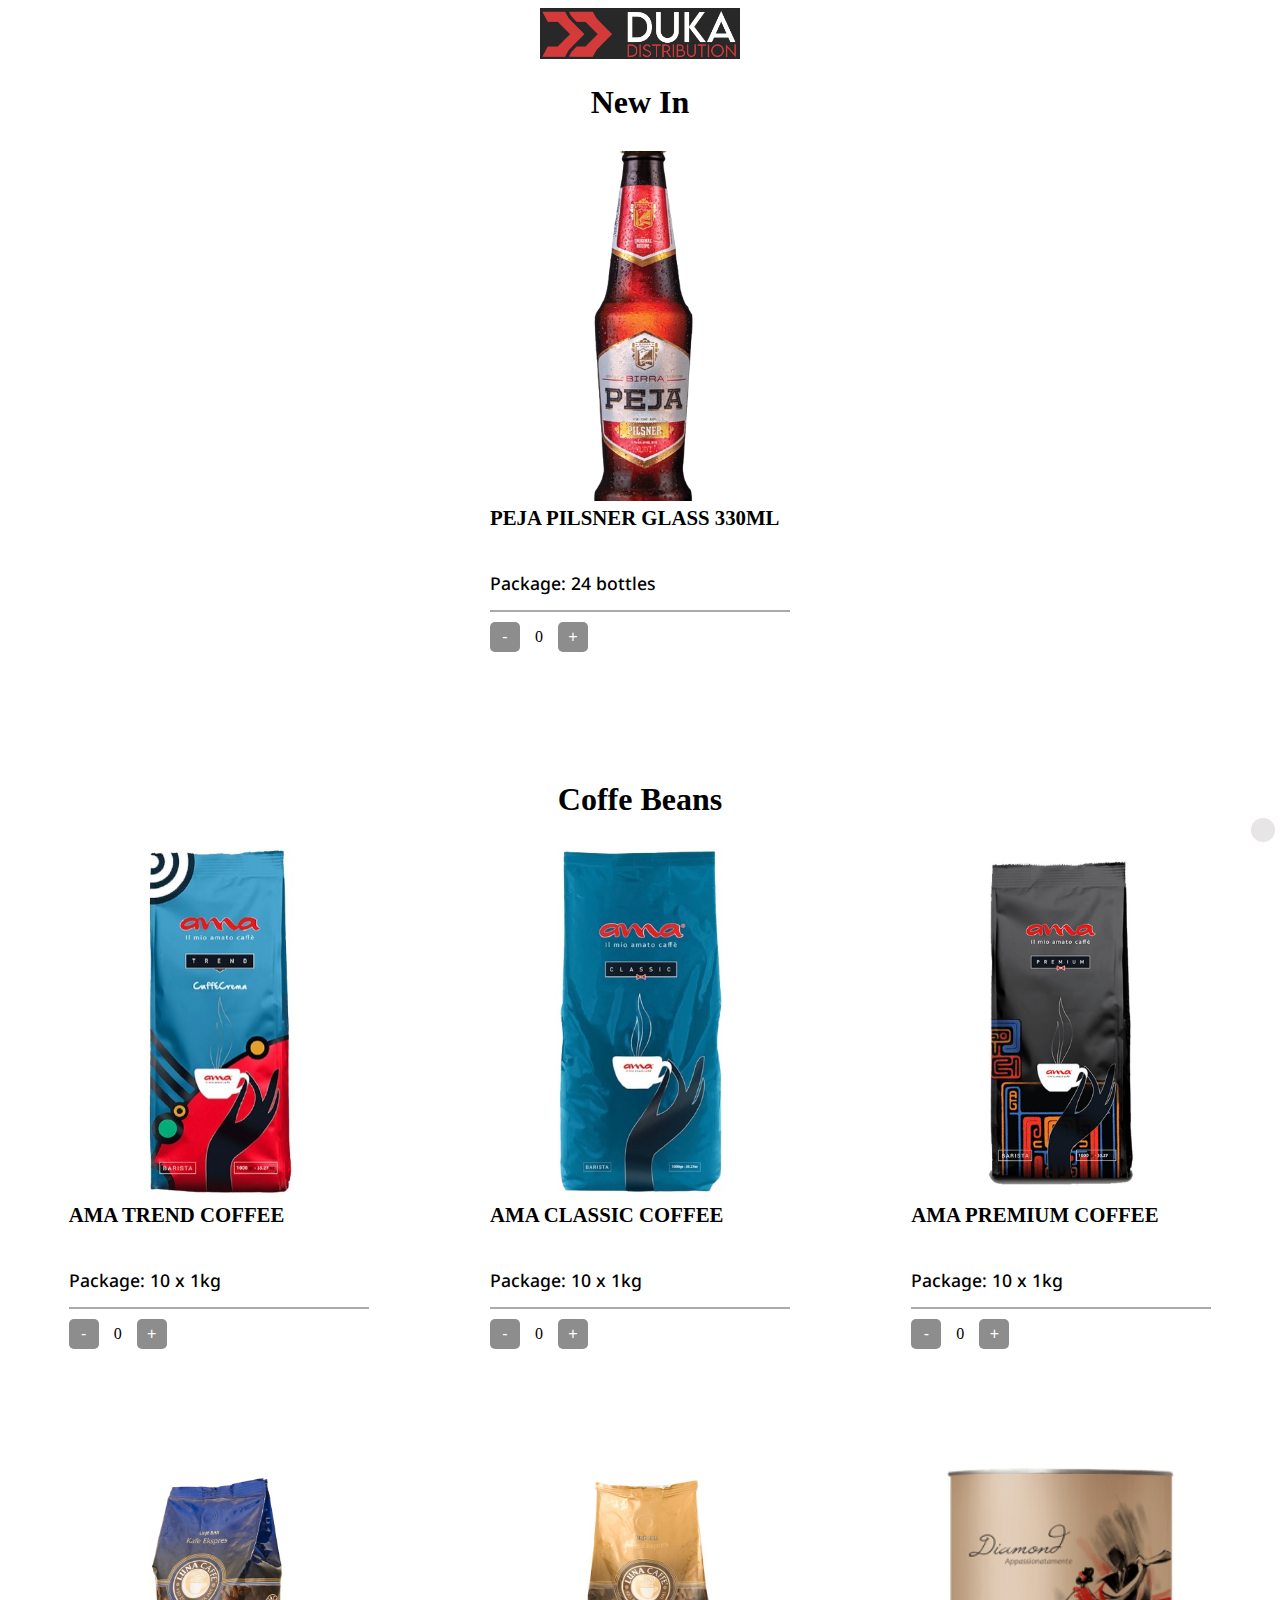
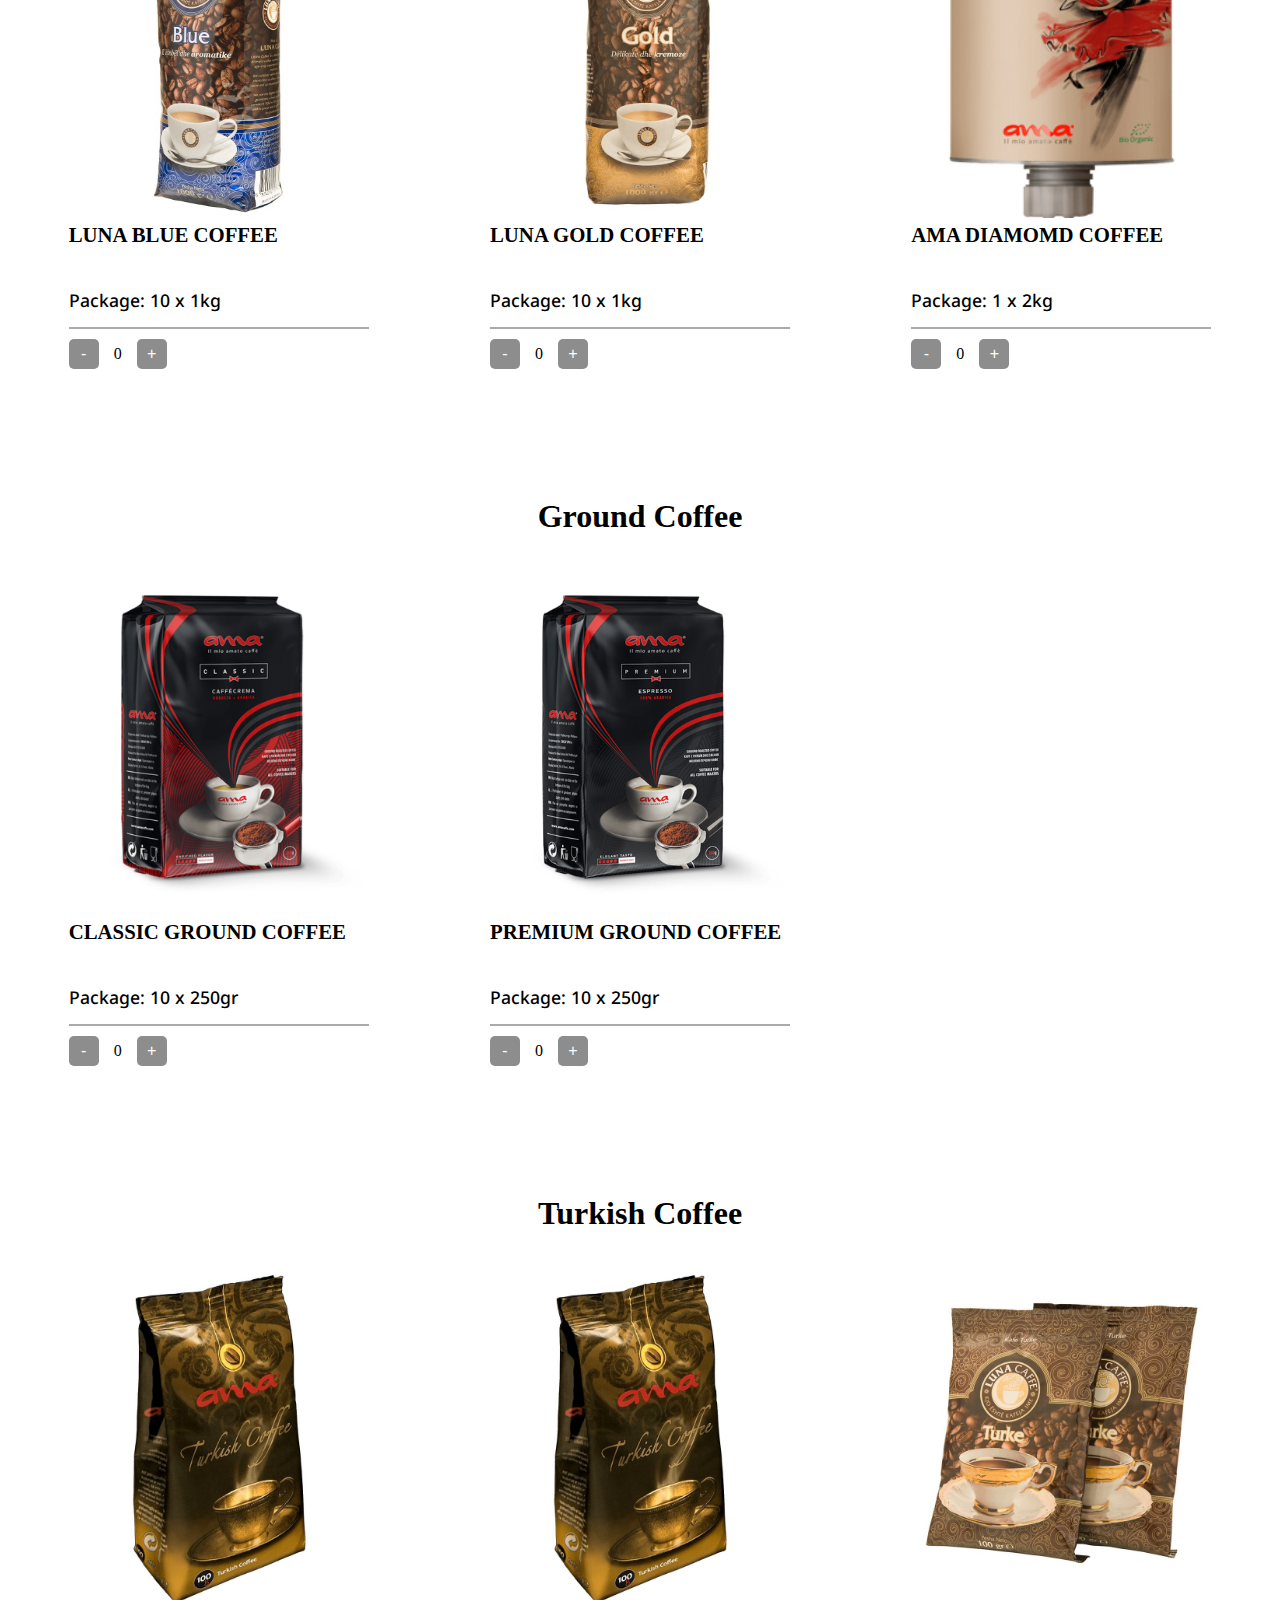
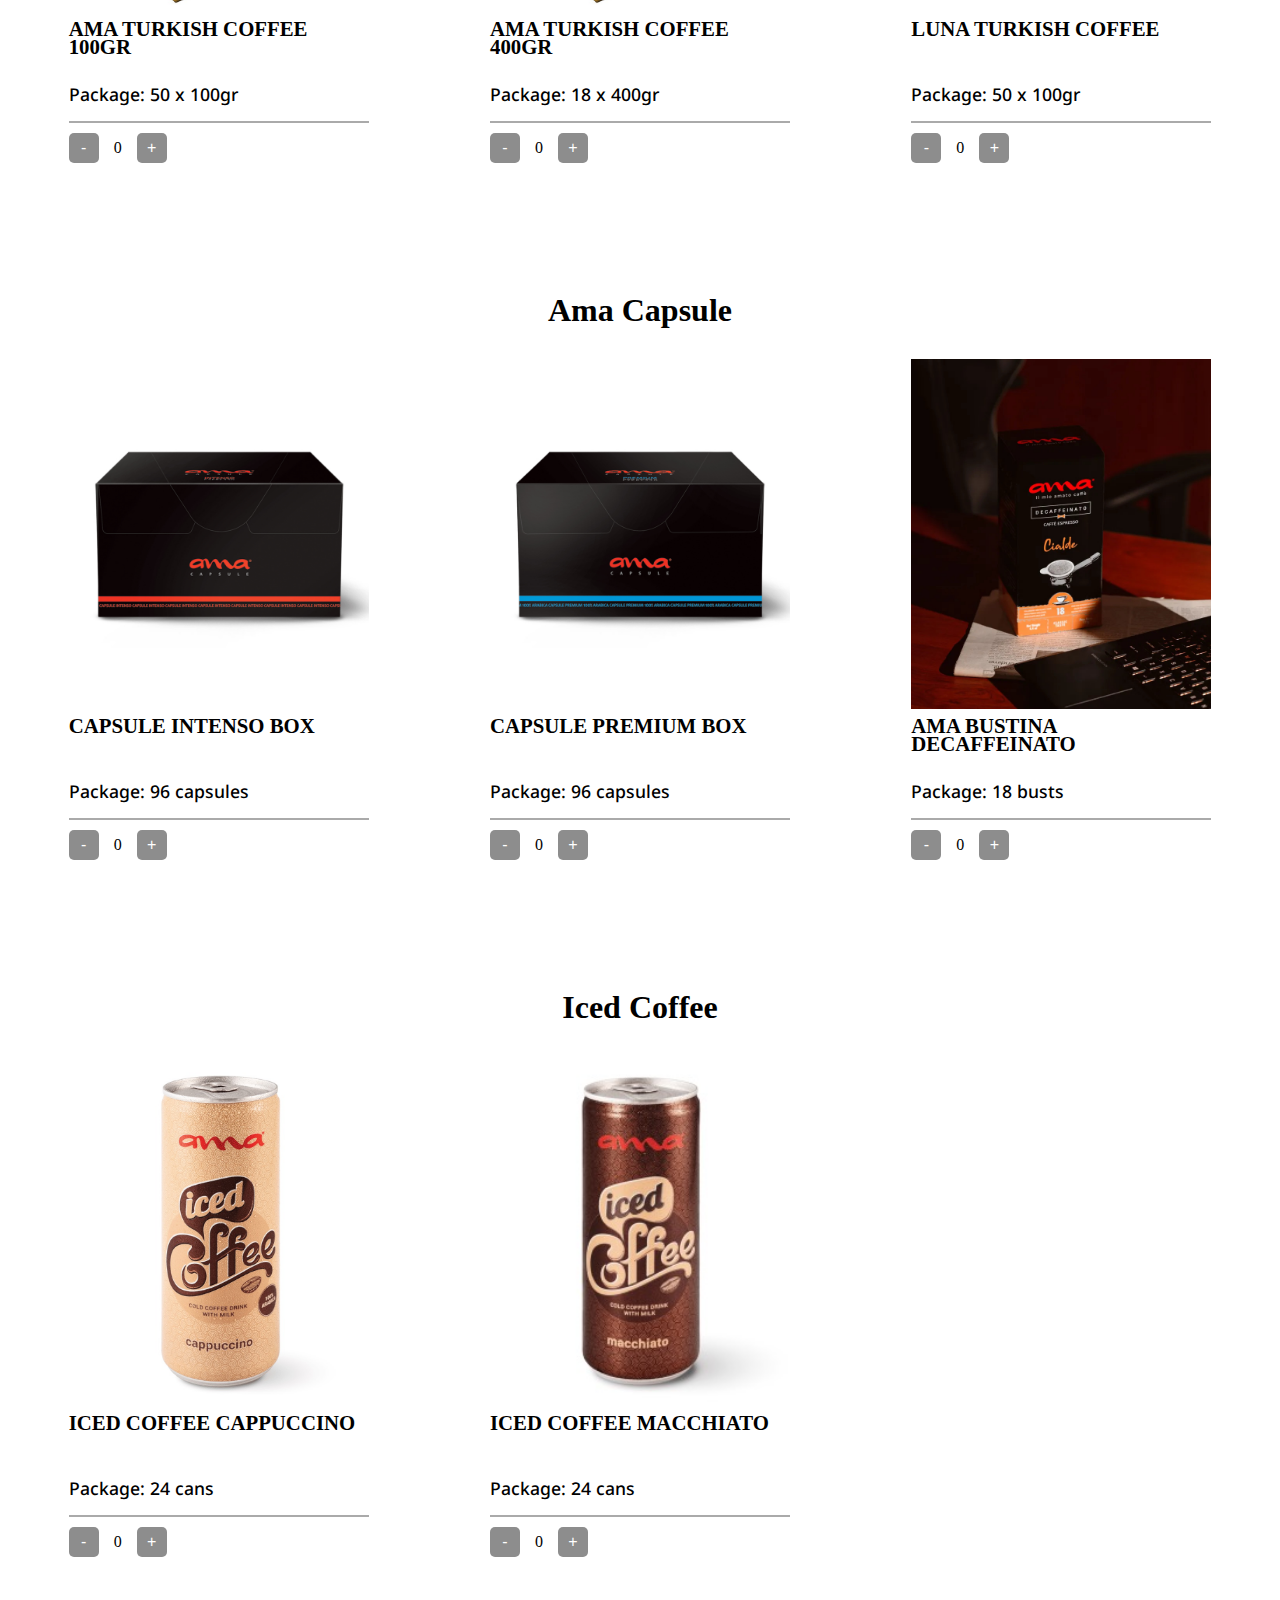
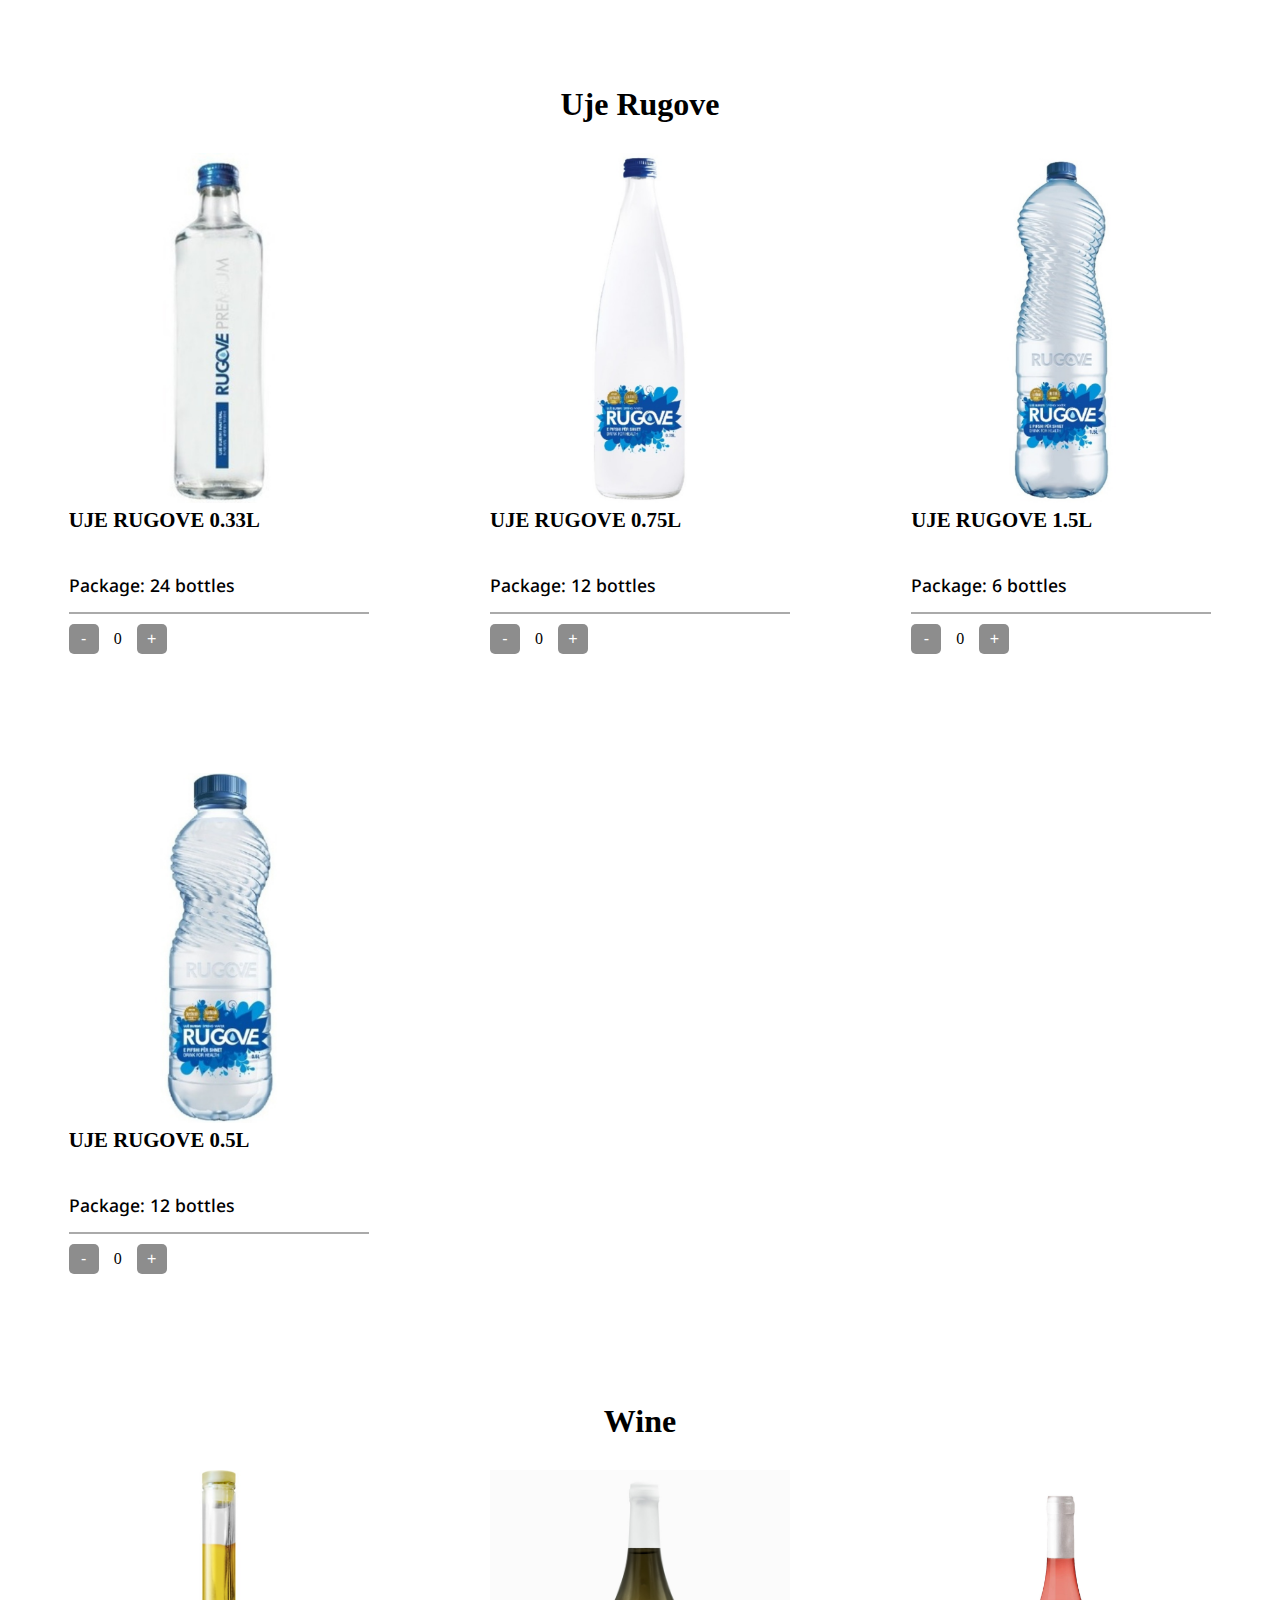
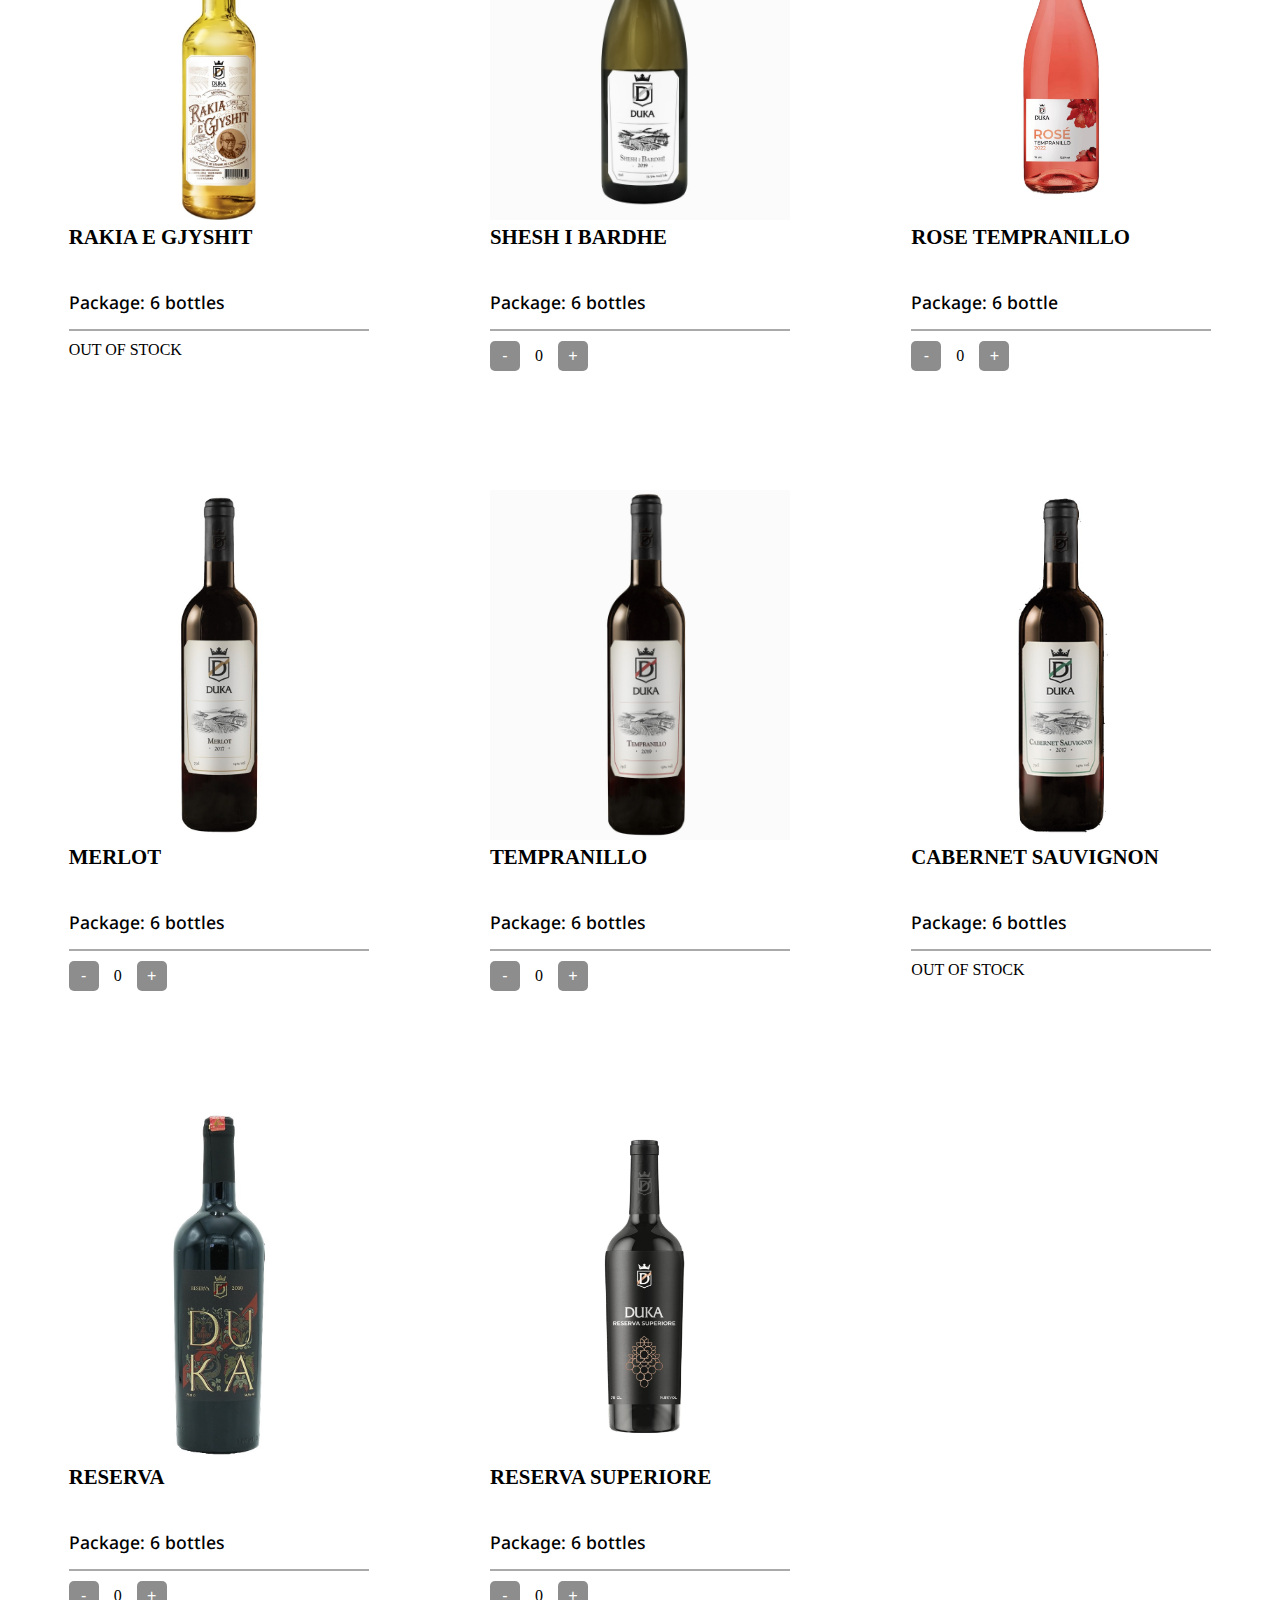
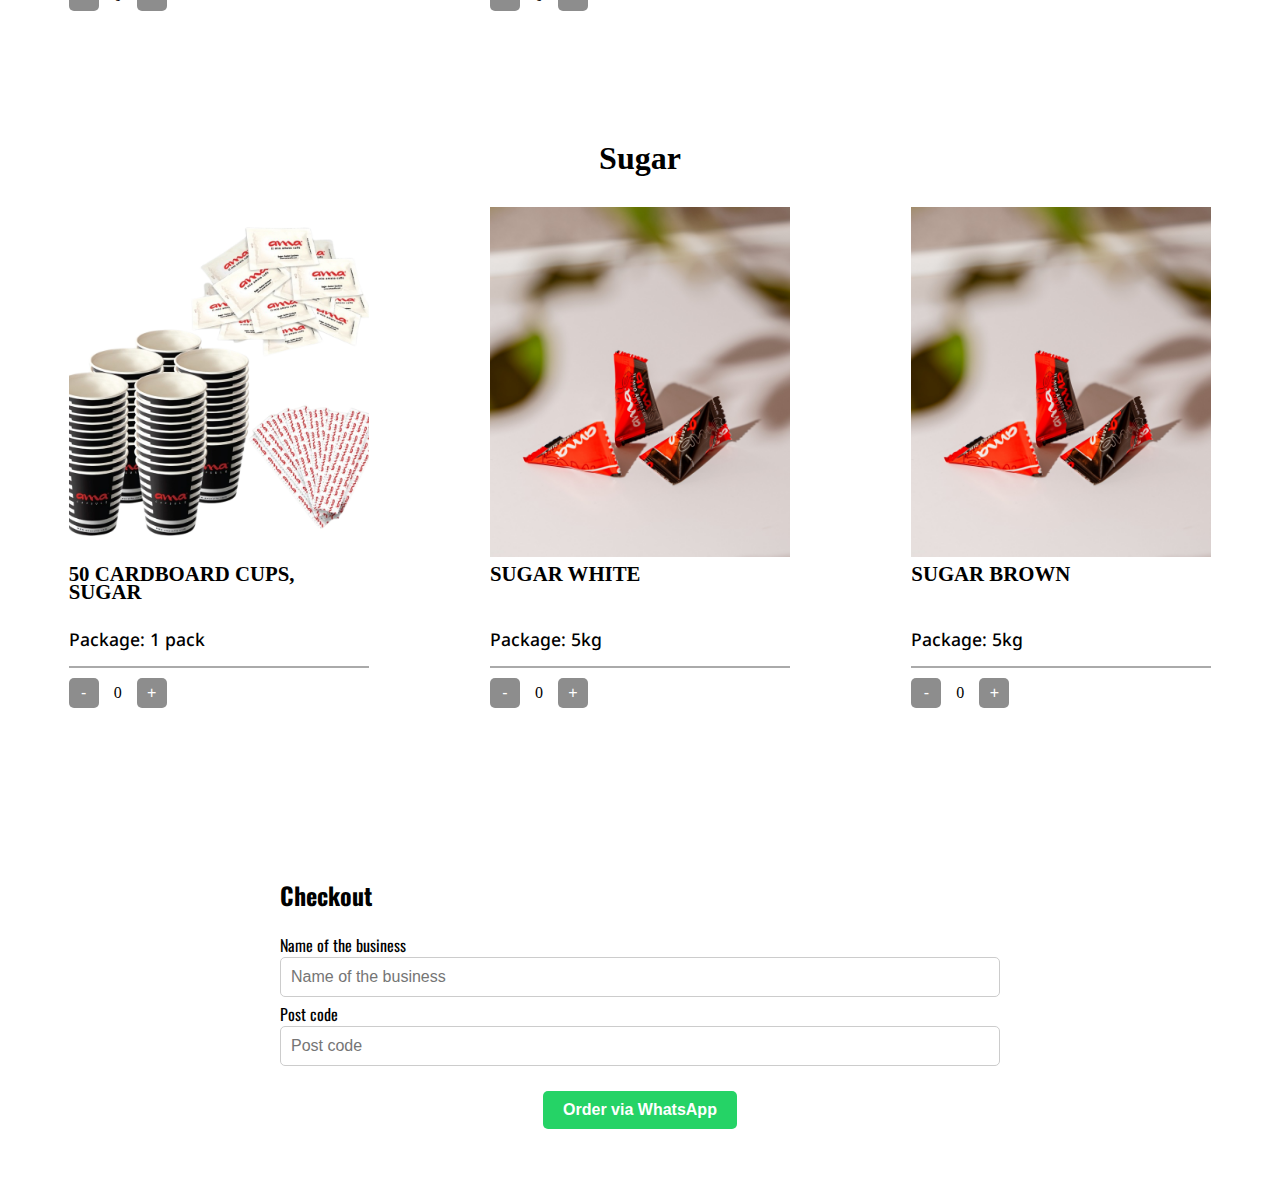
==== commit 7bdc98ea: "fixes" ====
--- a/index.html
+++ b/index.html
@@ -25,7 +25,7 @@
                         <span class="bs-card-brewery para-font">Package: 24 bottles</span>
                     </div>
                     <div class="bs-coffee-footer">
-                    <span class="price">
+<!--                    <span class="price">-->
                     </span>
                         <div class="quantity-div">
                             <button class="quantity-btn" onclick="decrementQuantity('Peja Pilsner Glass 330ml')">-</button>
@@ -52,7 +52,7 @@
                         <span class="bs-card-brewery para-font">Package: 10 x 1kg</span>
                     </div>
                     <div class="bs-coffee-footer">
-                    <span class="price">
+<!--                    <span class="price">-->
                     </span>
                         <div class="quantity-div">
                             <button class="quantity-btn" onclick="decrementQuantity('Ama Trend Coffee')">-</button>
@@ -72,7 +72,7 @@
                         <span class="bs-card-brewery para-font">Package: 10 x 1kg</span>
                     </div>
                     <div class="bs-coffee-footer">
-                    <span class="price">
+<!--                    <span class="price">-->
                     </span>
                         <div class="quantity-div">
                             <button class="quantity-btn" onclick="decrementQuantity('Ama Classic Coffee')">-</button>
@@ -92,7 +92,7 @@
                         <span class="bs-card-brewery para-font">Package: 10 x 1kg</span>
                     </div>
                     <div class="bs-coffee-footer">
-            <span class="price">
+<!--            <span class="price">-->
             </span>
                         <div class="quantity-div">
                             <button class="quantity-btn" onclick="decrementQuantity('Ama PREMIUM Coffee')">-</button>
@@ -112,7 +112,7 @@
                         <span class="bs-card-brewery para-font">Package: 10 x 1kg</span>
                     </div>
                     <div class="bs-coffee-footer">
-            <span class="price">
+<!--            <span class="price">-->
             </span>
                         <div class="quantity-div">
                             <button class="quantity-btn" onclick="decrementQuantity('Luna Blue Coffee')">-</button>
@@ -132,7 +132,7 @@
                         <span class="bs-card-brewery para-font">Package: 10 x 1kg</span>
                     </div>
                     <div class="bs-coffee-footer">
-            <span class="price">
+<!--            <span class="price">-->
             </span>
                         <div class="quantity-div">
                             <button class="quantity-btn" onclick="decrementQuantity('Luna Gold Coffee')">-</button>
@@ -152,7 +152,7 @@
                         <span class="bs-card-brewery para-font">Package: 1 x 2kg</span>
                     </div>
                     <div class="bs-coffee-footer">
-            <span class="price">
+<!--            <span class="price">-->
             </span>
                         <div class="quantity-div">
                             <button class="quantity-btn" onclick="decrementQuantity('Ama Diamomd Coffee')">-</button>
@@ -178,7 +178,7 @@
                         <span class="bs-card-brewery para-font">Package: 10 x 250gr</span>
                     </div>
                     <div class="bs-coffee-footer">
-                <span class="price">
+<!--                <span class="price">-->
                 </span>
                         <div class="quantity-div">
                             <button class="quantity-btn" onclick="decrementQuantity('Classic Ground Coffee')">-</button>
@@ -198,7 +198,7 @@
                         <span class="bs-card-brewery para-font">Package: 10 x 250gr</span>
                     </div>
                     <div class="bs-coffee-footer">
-            <span class="price">
+<!--            <span class="price">-->
             </span>
                         <div class="quantity-div">
                             <button class="quantity-btn" onclick="decrementQuantity('Premium Ground Coffee')">-</button>
@@ -224,7 +224,7 @@
                         <span class="bs-card-brewery para-font">Package: 50 x 100gr</span>
                     </div>
                     <div class="bs-coffee-footer">
-                <span class="price">
+<!--                <span class="price">-->
                 </span>
                         <div class="quantity-div">
                             <button class="quantity-btn" onclick="decrementQuantity('Ama Turkish Coffee 100gr')">-</button>
@@ -244,7 +244,7 @@
                         <span class="bs-card-brewery para-font">Package: 18 x 400gr</span>
                     </div>
                     <div class="bs-coffee-footer">
-                <span class="price">
+<!--                <span class="price">-->
                 </span>
                         <div class="quantity-div">
                             <button class="quantity-btn" onclick="decrementQuantity('Ama Turkish Coffee 400gr')">-</button>
@@ -264,7 +264,7 @@
                         <span class="bs-card-brewery para-font">Package: 50 x 100gr</span>
                     </div>
                     <div class="bs-coffee-footer">
-                <span class="price">
+<!--                <span class="price">-->
                 </span>
                         <div class="quantity-div">
                             <button class="quantity-btn" onclick="decrementQuantity('Luna Turkish Coffee')">-</button>
@@ -290,7 +290,7 @@
                         <span class="bs-card-brewery para-font">Package: 96 capsules</span>
                     </div>
                     <div class="bs-coffee-footer">
-                    <span class="price">
+<!--                    <span class="price">-->
                     </span>
                         <div class="quantity-div">
                             <button class="quantity-btn" onclick="decrementQuantity('Capsule Intenso Box')">-
@@ -312,7 +312,7 @@
                         <span class="bs-card-brewery para-font">Package: 96 capsules</span>
                     </div>
                     <div class="bs-coffee-footer">
-                    <span class="price">
+<!--                    <span class="price">-->
                     </span>
                         <div class="quantity-div">
                             <button class="quantity-btn" onclick="decrementQuantity('Capsule Premium Box')">-
@@ -334,7 +334,7 @@
                         <span class="bs-card-brewery para-font">Package: 18 busts</span>
                     </div>
                     <div class="bs-coffee-footer">
-                    <span class="price">
+<!--                    <span class="price">-->
                     </span>
                         <div class="quantity-div">
                             <button class="quantity-btn" onclick="decrementQuantity('Ama Bustina Decaffeinato')">-
@@ -362,7 +362,7 @@
                         <span class="bs-card-brewery para-font">Package: 24 cans</span>
                     </div>
                     <div class="bs-coffee-footer">
-                <span class="price">
+<!--                <span class="price">-->
                 </span>
                         <div class="quantity-div">
                             <button class="quantity-btn" onclick="decrementQuantity('Iced Coffee Cappuccino')">-
@@ -384,7 +384,7 @@
                         <span class="bs-card-brewery para-font">Package: 24 cans</span>
                     </div>
                     <div class="bs-coffee-footer">
-            <span class="price">
+<!--            <span class="price">-->
             </span>
                         <div class="quantity-div">
                             <button class="quantity-btn" onclick="decrementQuantity('Iced Coffee Macchiato')">-</button>
@@ -410,7 +410,7 @@
                         <span class="bs-card-brewery para-font">Package: 24 bottles</span>
                     </div>
                     <div class="bs-coffee-footer">
-                <span class="price">
+<!--                <span class="price">-->
                 </span>
                         <div class="quantity-div">
                             <button class="quantity-btn" onclick="decrementQuantity('Uje Rugove 0.33L')">-</button>
@@ -430,7 +430,7 @@
                         <span class="bs-card-brewery para-font">Package: 12 bottles</span>
                     </div>
                     <div class="bs-coffee-footer">
-                <span class="price">
+<!--                <span class="price">-->
                 </span>
                         <div class="quantity-div">
                             <button class="quantity-btn" onclick="decrementQuantity('Uje Rugove 0.75L')">-</button>
@@ -450,7 +450,7 @@
                         <span class="bs-card-brewery para-font">Package: 6 bottles</span>
                     </div>
                     <div class="bs-coffee-footer">
-                <span class="price">
+<!--                <span class="price">-->
                 </span>
                         <div class="quantity-div">
                             <button class="quantity-btn" onclick="decrementQuantity('Uje Rugove 1.5L')">-</button>
@@ -470,7 +470,7 @@
                         <span class="bs-card-brewery para-font">Package: 12 bottles</span>
                     </div>
                     <div class="bs-coffee-footer">
-            <span class="price">
+<!--            <span class="price">-->
             </span>
                         <div class="quantity-div">
                             <button class="quantity-btn" onclick="decrementQuantity('Uje Rugove 0.5L')">-</button>
@@ -496,7 +496,7 @@
                         <span class="bs-card-brewery para-font">Package: 6 bottles</span>
                     </div>
                     <div class="bs-coffee-footer">
-                <span class="price">
+<!--                <span class="price">-->
                 </span>
                         <div class="quantity-div">
                             OUT OF STOCK
@@ -514,7 +514,7 @@
                         <span class="bs-card-brewery para-font">Package: 6 bottles</span>
                     </div>
                     <div class="bs-coffee-footer">
-                <span class="price">
+<!--                <span class="price">-->
                 </span>
                         <div class="quantity-div">
                             <button class="quantity-btn" onclick="decrementQuantity('Shesh I Bardhe')">-</button>
@@ -534,7 +534,7 @@
                         <span class="bs-card-brewery para-font">Package: 6 bottle</span>
                     </div>
                     <div class="bs-coffee-footer">
-                <span class="price">
+<!--                <span class="price">-->
                 </span>
                         <div class="quantity-div">
                             <button class="quantity-btn" onclick="decrementQuantity('Rose Tempranillo')">-</button>
@@ -554,7 +554,7 @@
                         <span class="bs-card-brewery para-font">Package: 6 bottles</span>
                     </div>
                     <div class="bs-coffee-footer">
-                <span class="price">
+<!--                <span class="price">-->
                 </span>
                         <div class="quantity-div">
                             <button class="quantity-btn" onclick="decrementQuantity('Merlot')">-</button>
@@ -574,7 +574,7 @@
                         <span class="bs-card-brewery para-font">Package: 6 bottles</span>
                     </div>
                     <div class="bs-coffee-footer">
-                <span class="price">
+<!--                <span class="price">-->
                 </span>
                         <div class="quantity-div">
                             <button class="quantity-btn" onclick="decrementQuantity('Tempranillo')">-</button>
@@ -594,7 +594,7 @@
                         <span class="bs-card-brewery para-font">Package: 6 bottles</span>
                     </div>
                     <div class="bs-coffee-footer">
-                <span class="price">
+<!--                <span class="price">-->
                 </span>
                         <div class="quantity-div">
                             OUT OF STOCK
@@ -612,7 +612,7 @@
                         <span class="bs-card-brewery para-font">Package: 6 bottles</span>
                     </div>
                     <div class="bs-coffee-footer">
-                <span class="price">
+<!--                <span class="price">-->
                 </span>
                         <div class="quantity-div">
                             <button class="quantity-btn" onclick="decrementQuantity('Reserva')">-</button>
@@ -632,7 +632,7 @@
                         <span class="bs-card-brewery para-font">Package: 6 bottles</span>
                     </div>
                     <div class="bs-coffee-footer">
-                <span class="price">
+<!--                <span class="price">-->
                 </span>
                          <div class="quantity-div">
                             <button class="quantity-btn" onclick="decrementQuantity('Reserva Superiore')">-</button>
@@ -658,7 +658,7 @@
                         <span class="bs-card-brewery para-font">Package: 1 pack</span>
                     </div>
                     <div class="bs-coffee-footer">
-                <span class="price">
+<!--                <span class="price">-->
                 </span>
                         <div class="quantity-div">
                             <button class="quantity-btn" onclick="decrementQuantity('50 cardboard cups, sugar')">-</button>
@@ -678,7 +678,7 @@
                         <span class="bs-card-brewery para-font">Package: 5kg</span>
                     </div>
                     <div class="bs-coffee-footer">
-                <span class="price">
+<!--                <span class="price">-->
                 </span>
                         <div class="quantity-div">
                             <button class="quantity-btn" onclick="decrementQuantity('Sugar White')">-</button>
@@ -698,7 +698,7 @@
                         <span class="bs-card-brewery para-font">Package: 5kg</span>
                     </div>
                     <div class="bs-coffee-footer">
-                <span class="price">
+<!--                <span class="price">-->
                 </span>
                         <div class="quantity-div">
                             <button class="quantity-btn" onclick="decrementQuantity('Sugar Brown')">-</button>
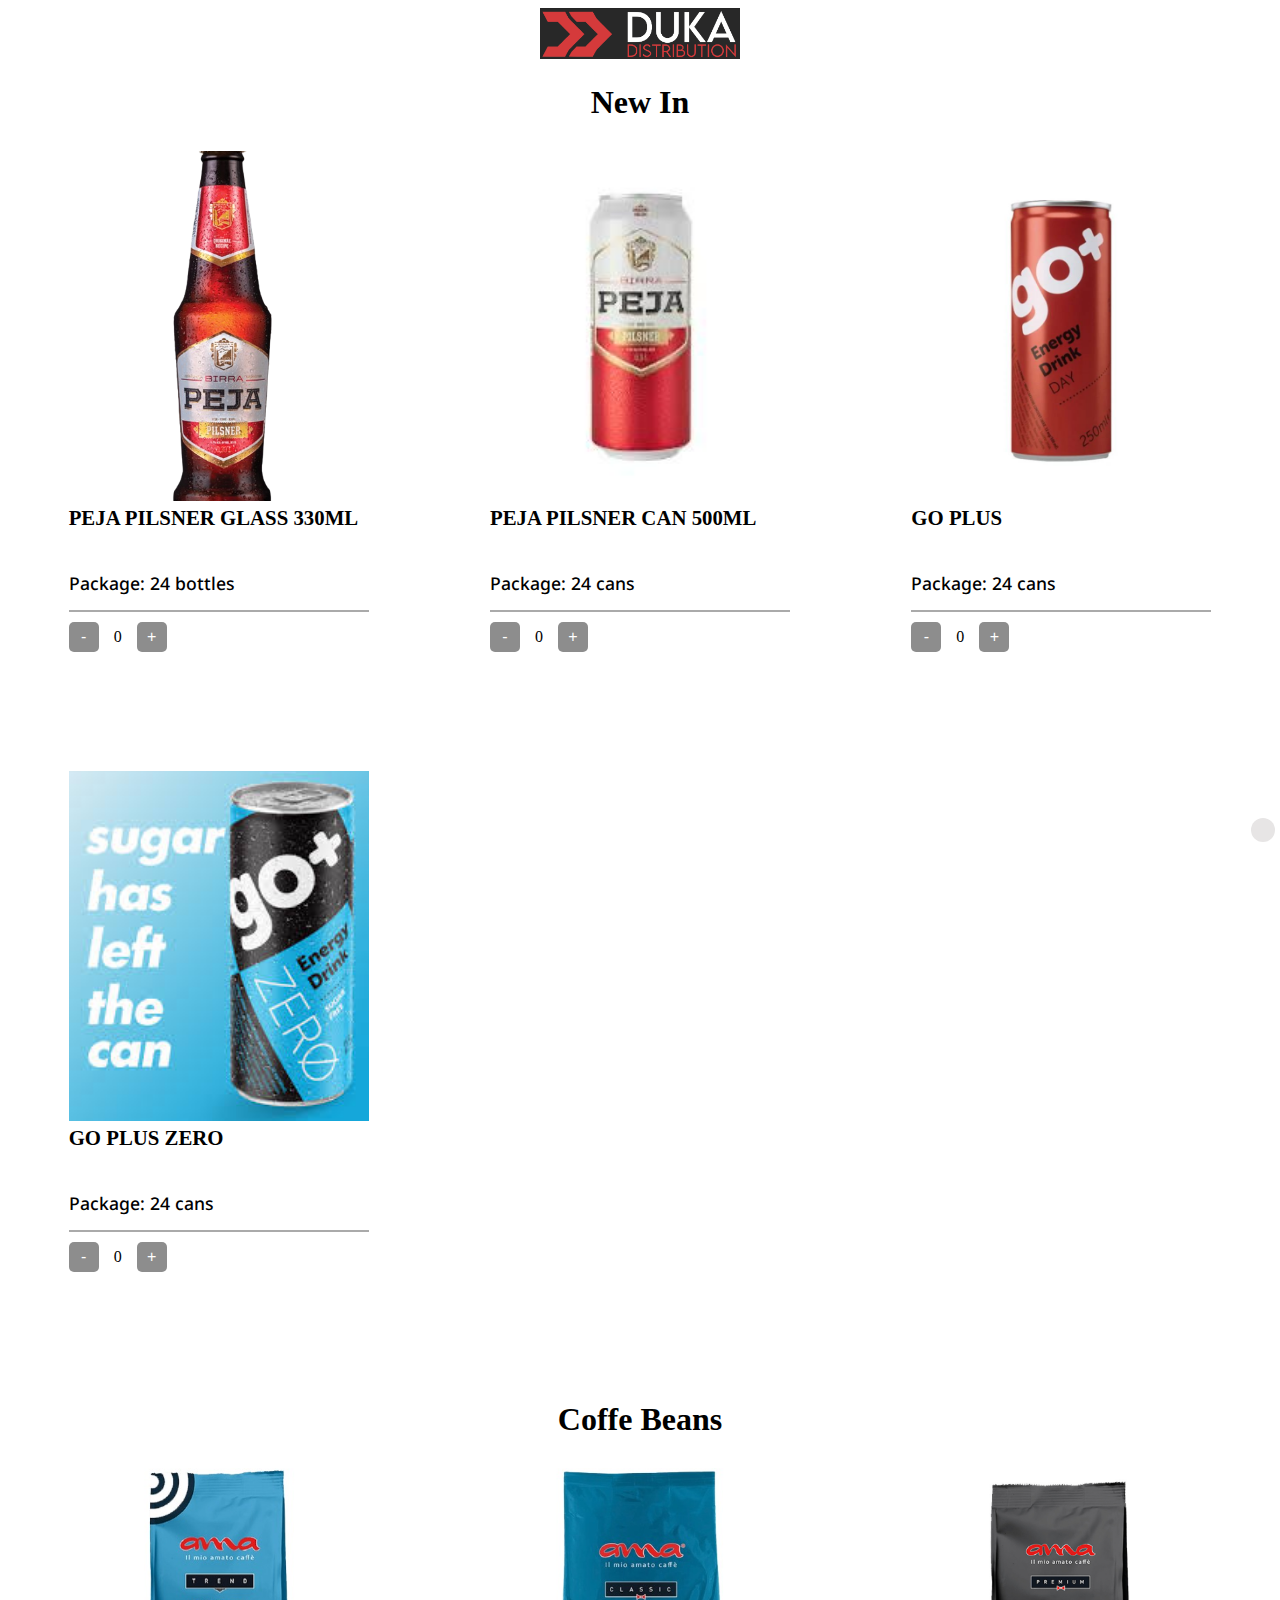
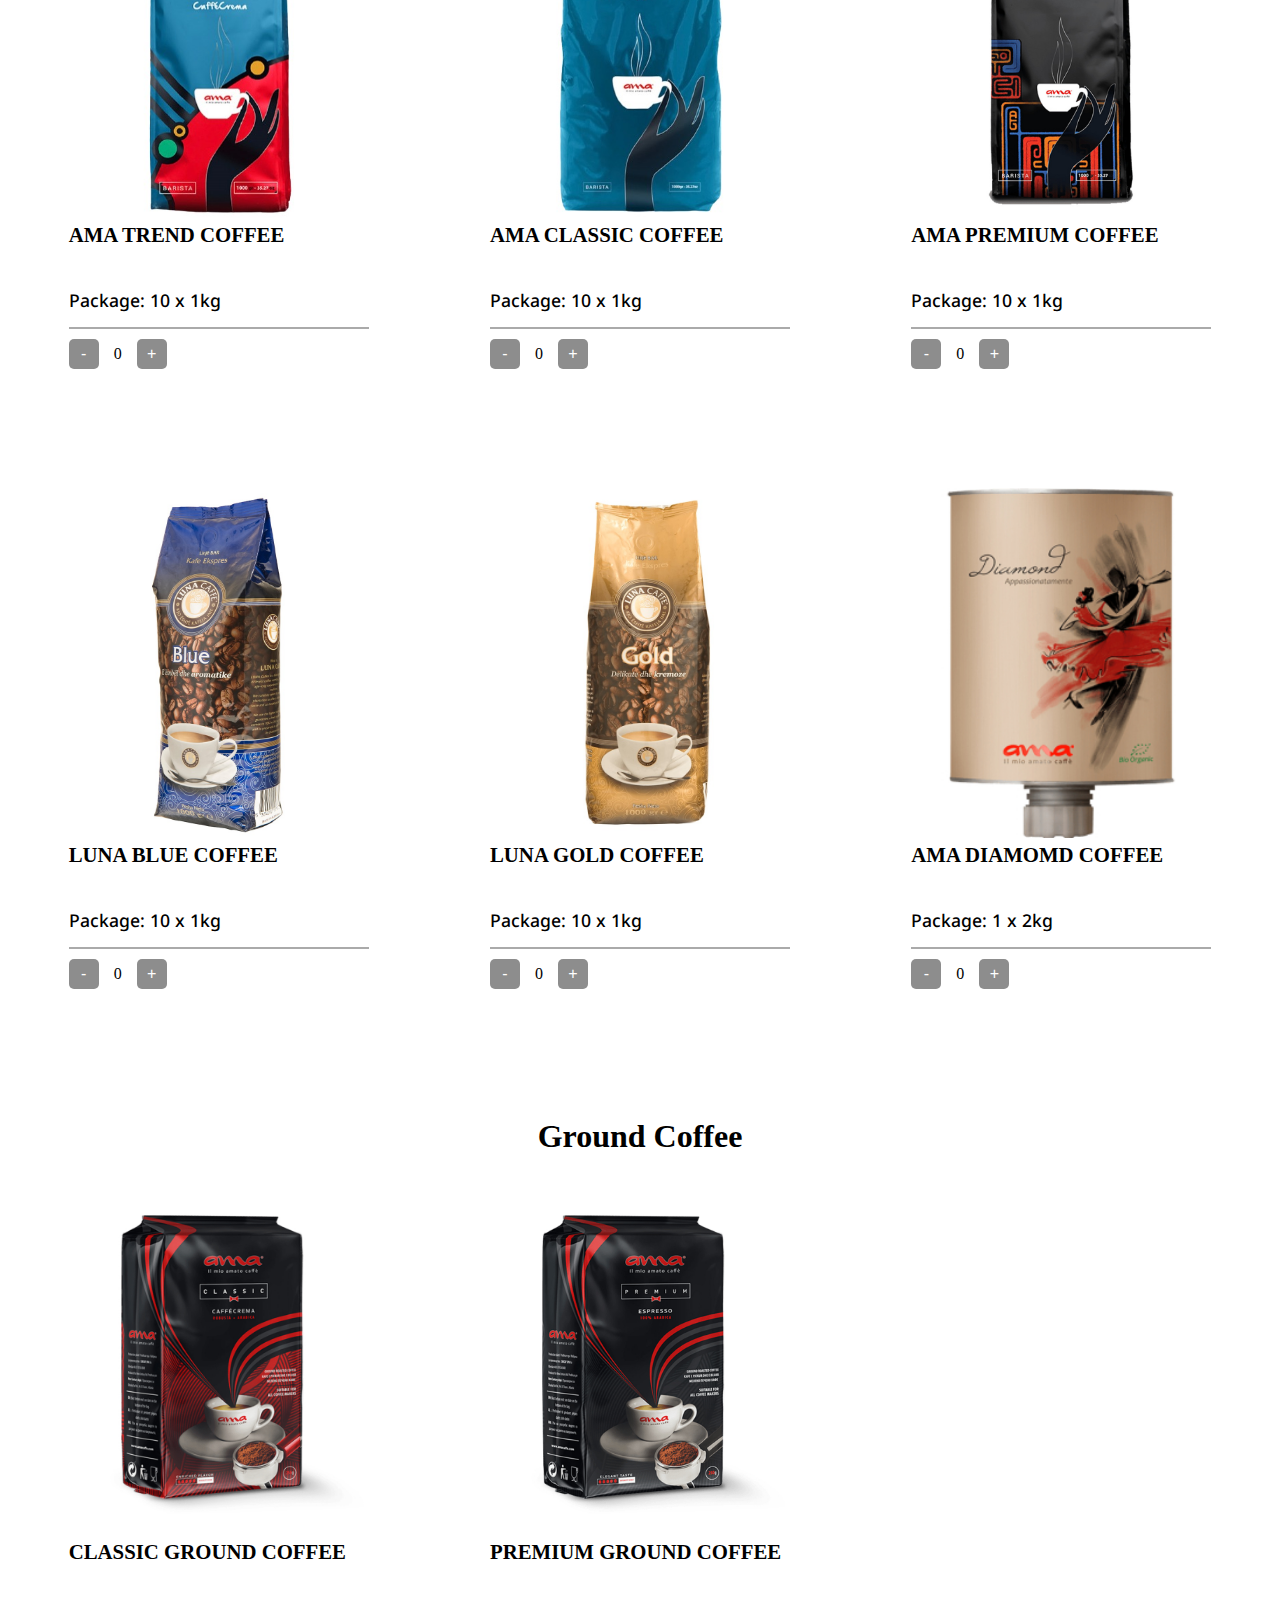
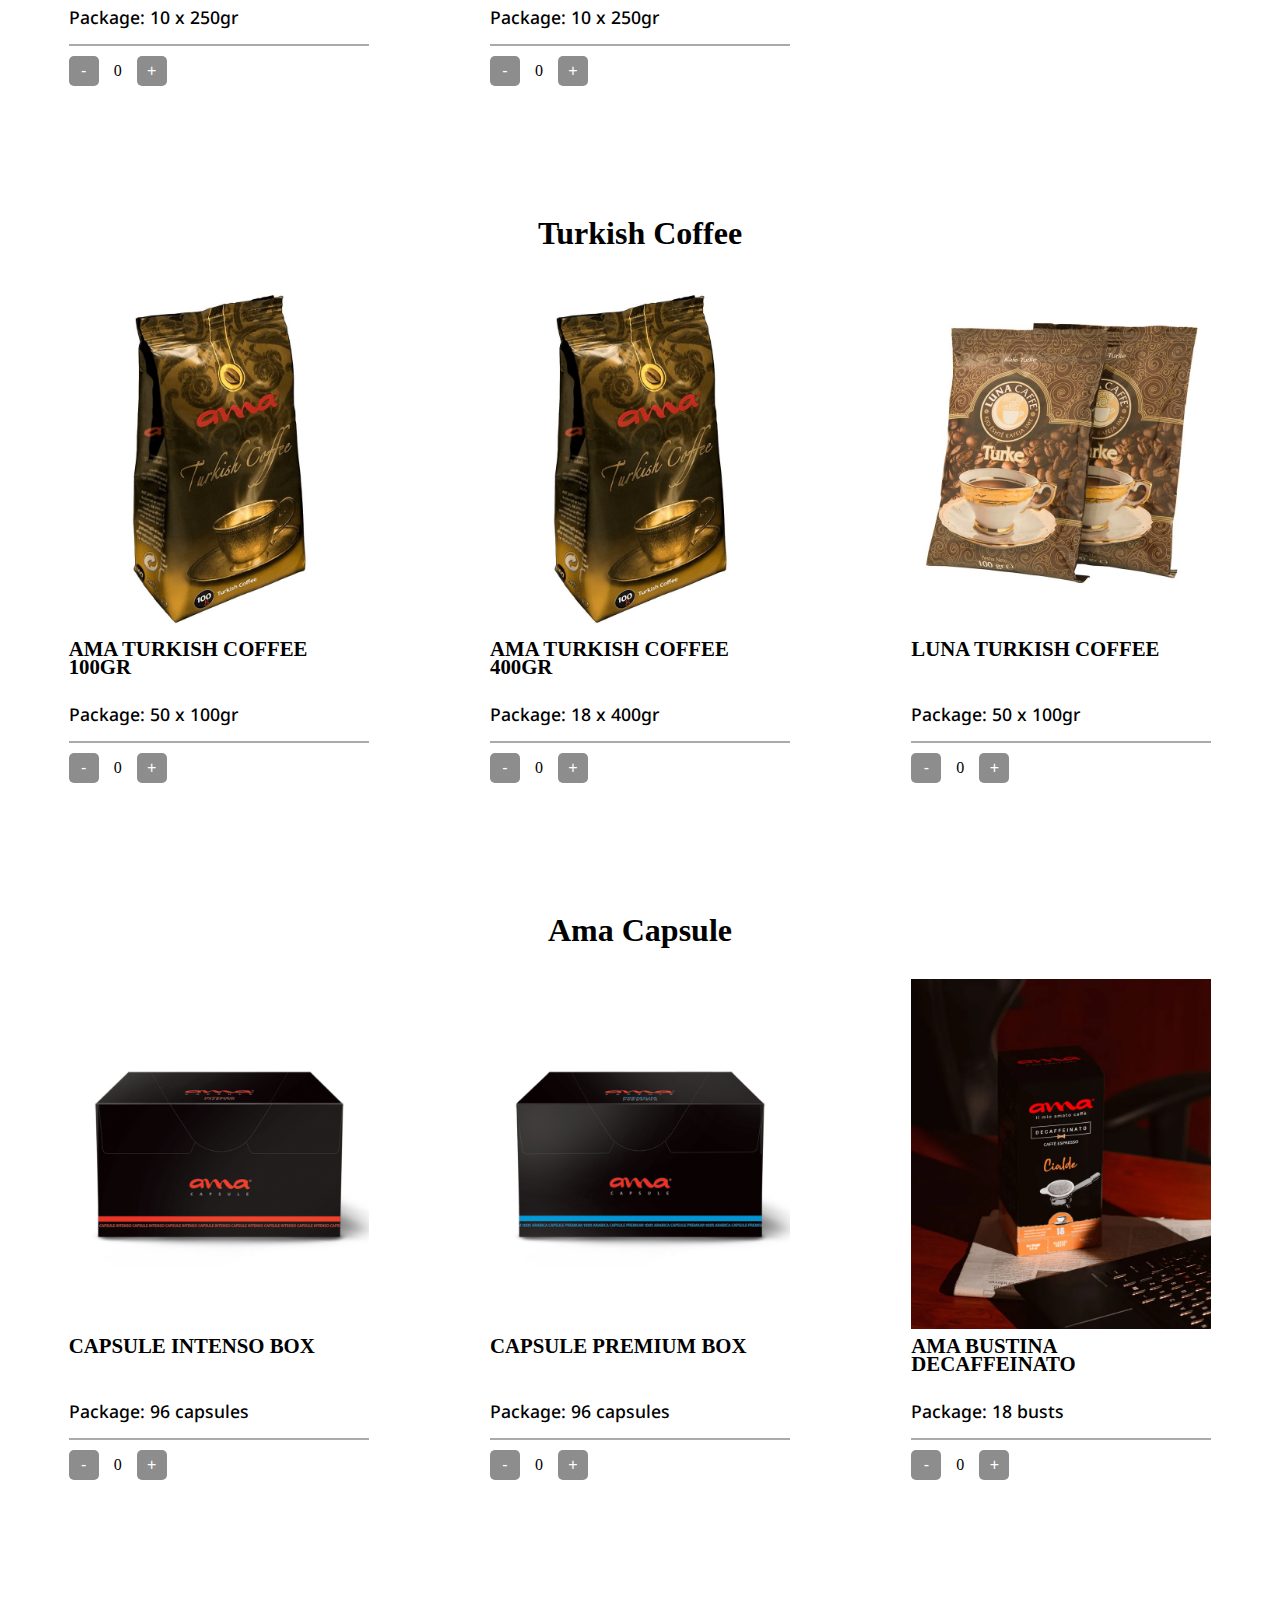
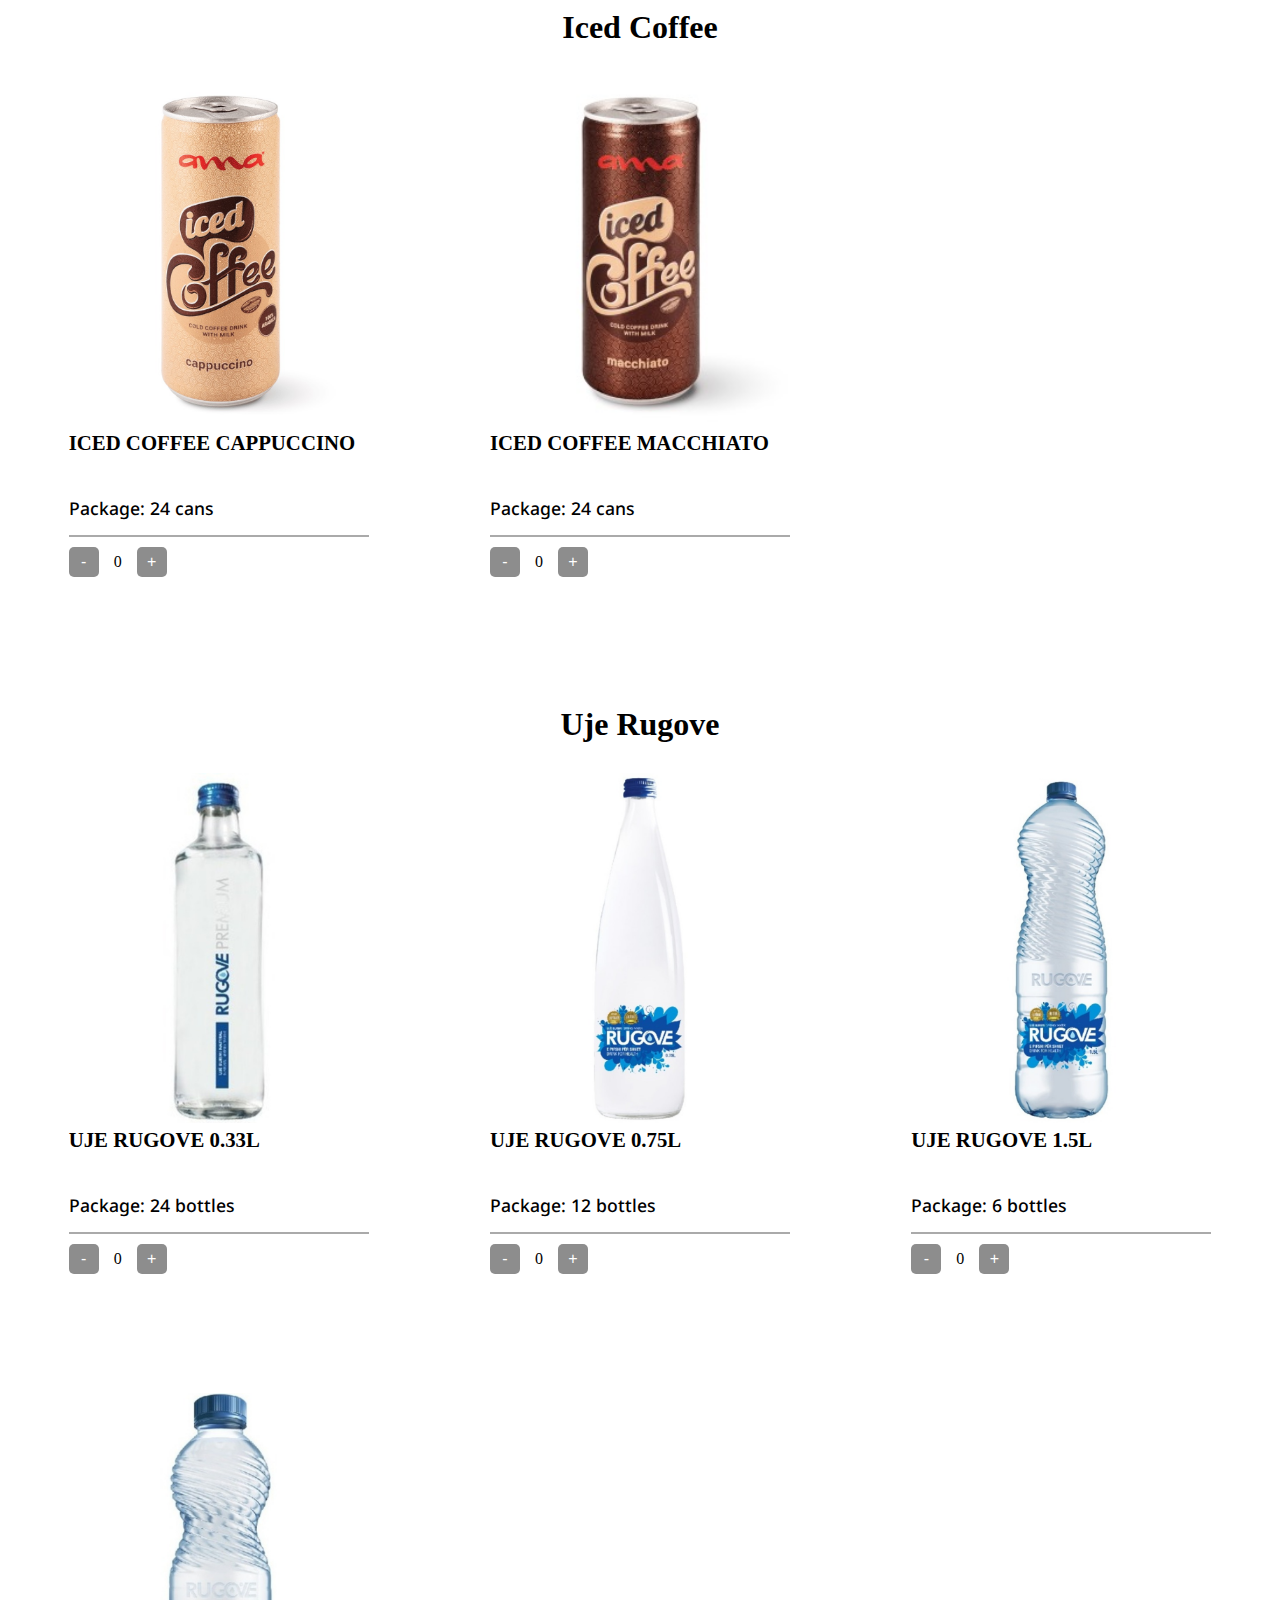
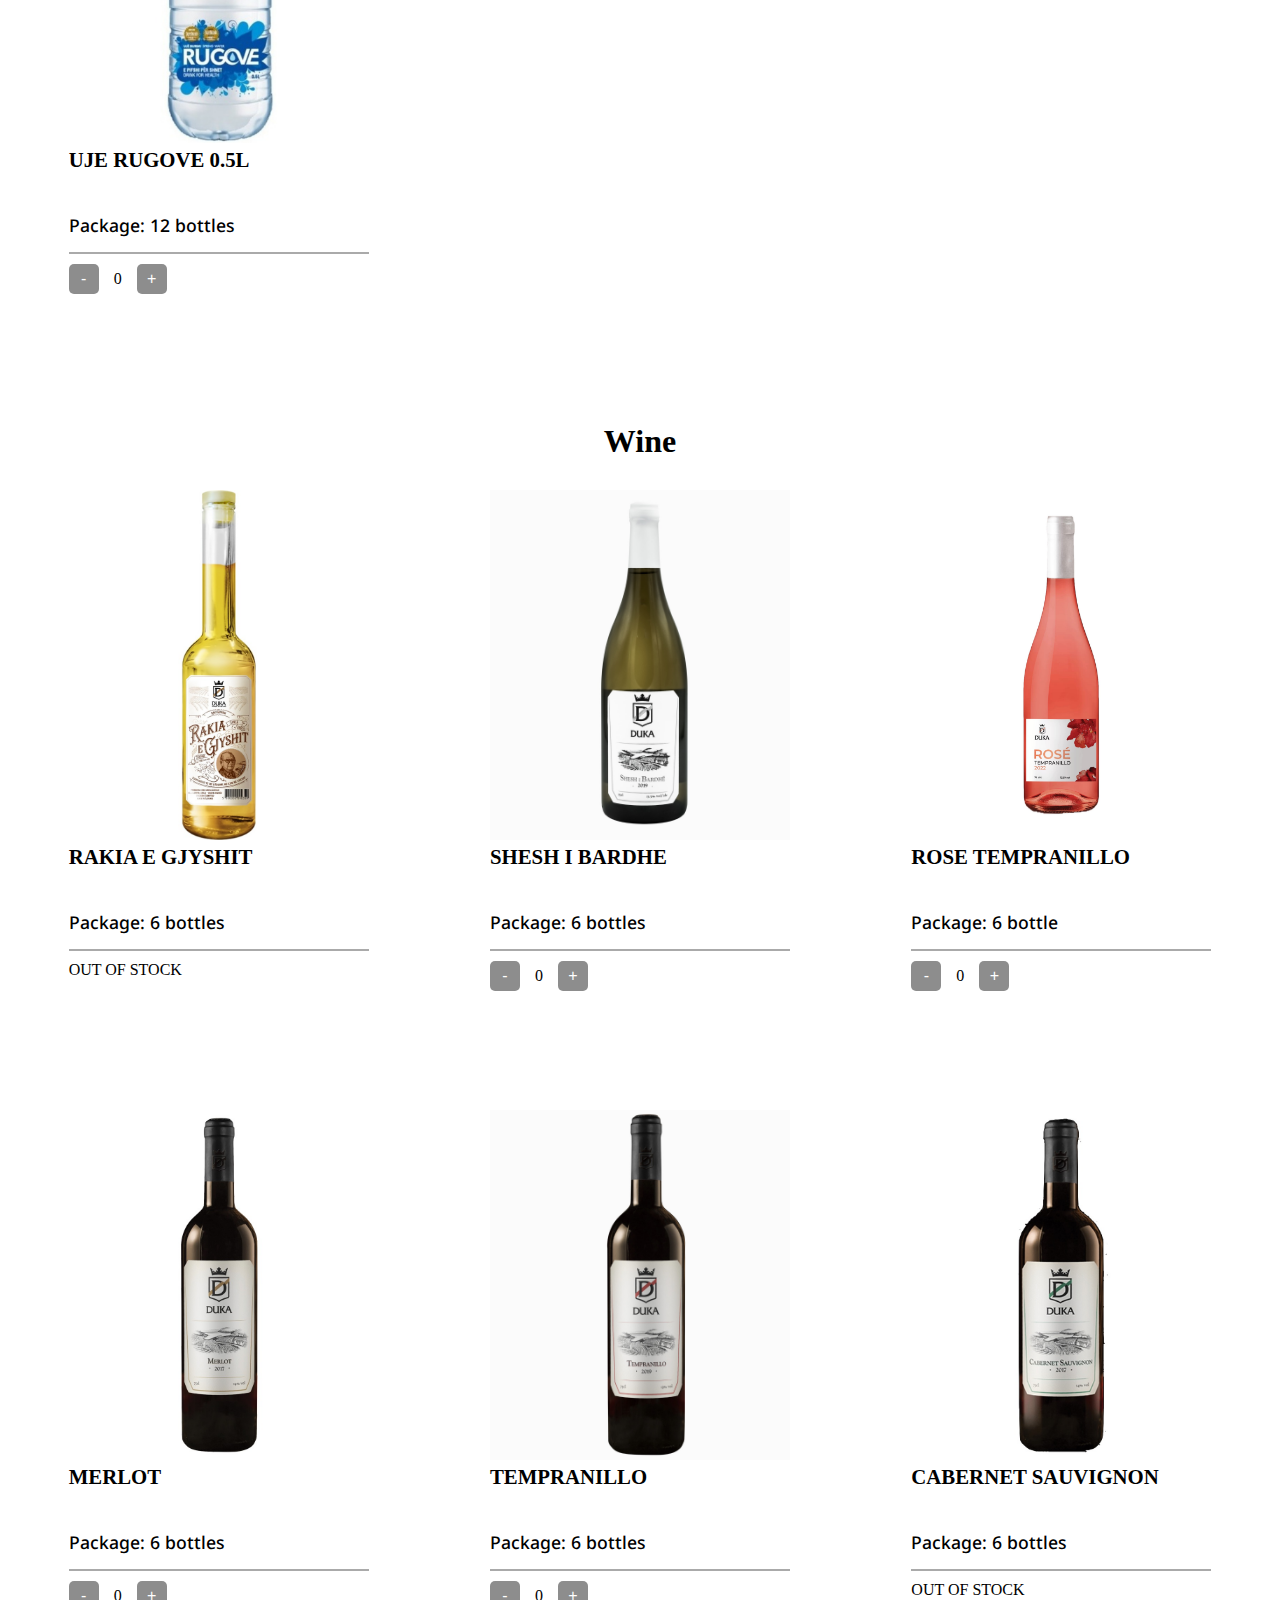
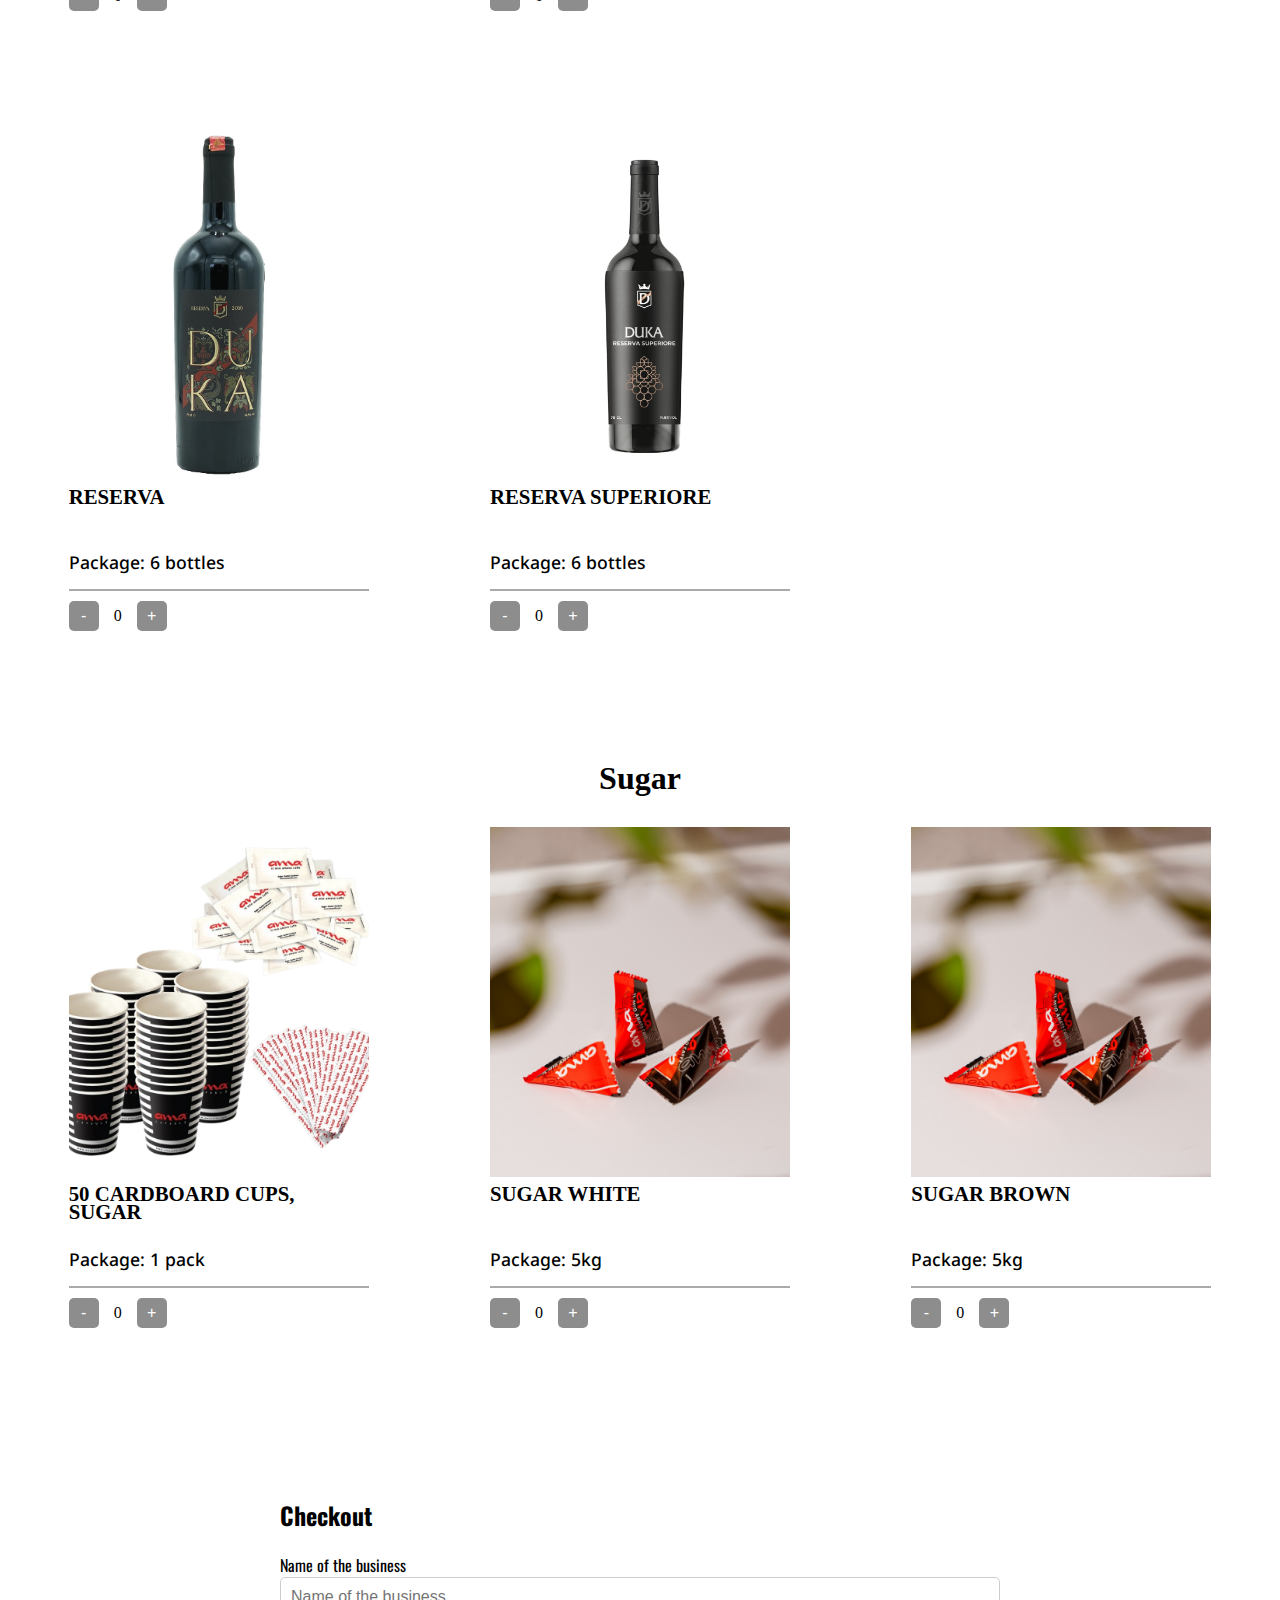
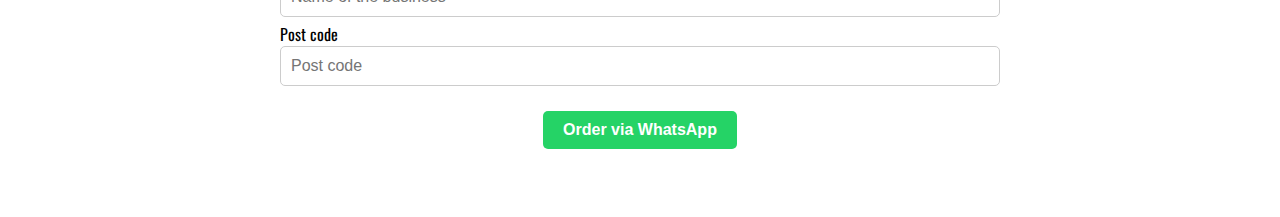
==== commit 7392aea3: "fixes" ====
--- a/index.html
+++ b/index.html
@@ -14,8 +14,6 @@
         <h3>New In</h3>
         <div class="grid-container">
             <div class="bs-card">
-            </div>
-            <div class="bs-card">
                 <div class="bs-card-img" id="pilsner-glass"></div>
                 <div class="bs-card-body">
                     <div class="bs-card-header">
@@ -36,6 +34,65 @@
                 </div>
             </div>
             <div class="bs-card">
+                <div class="bs-card-img" id="pilsner-can"></div>
+                <div class="bs-card-body">
+                    <div class="bs-card-header">
+                        <a href="#" class="bs-card-title">Peja Pilsner Can 500ml</a>
+                    </div>
+                    <div class="bs-coffee-data">
+                        <span class="bs-card-brewery para-font">Package: 24 cans</span>
+                    </div>
+                    <div class="bs-coffee-footer">
+<!--                    <span class="price">-->
+                    </span>
+                        <div class="quantity-div">
+                            <button class="quantity-btn" onclick="decrementQuantity('Peja Pilsner Can 500ml')">-</button>
+                            <span class="quantity">0</span>
+                            <button class="quantity-btn" onclick="incrementQuantity('Peja Pilsner Can 500ml')">+</button>
+                        </div>
+                    </div>
+                </div>
+            </div>
+            <div class="bs-card">
+                <div class="bs-card-img" id="go-plus"></div>
+                <div class="bs-card-body">
+                    <div class="bs-card-header">
+                        <a href="#" class="bs-card-title">Go plus</a>
+                    </div>
+                    <div class="bs-coffee-data">
+                        <span class="bs-card-brewery para-font">Package: 24 cans</span>
+                    </div>
+                    <div class="bs-coffee-footer">
+<!--                    <span class="price">-->
+                    </span>
+                        <div class="quantity-div">
+                            <button class="quantity-btn" onclick="decrementQuantity('Go plus')">-</button>
+                            <span class="quantity">0</span>
+                            <button class="quantity-btn" onclick="incrementQuantity('Go plus')">+</button>
+                        </div>
+                    </div>
+                </div>
+            </div>
+            <div class="bs-card">
+                <div class="bs-card-img" id="go-plus-zero"></div>
+                <div class="bs-card-body">
+                    <div class="bs-card-header">
+                        <a href="#" class="bs-card-title">Go plus zero</a>
+                    </div>
+                    <div class="bs-coffee-data">
+                        <span class="bs-card-brewery para-font">Package: 24 cans</span>
+                    </div>
+                    <div class="bs-coffee-footer">
+<!--                    <span class="price">-->
+                    </span>
+                        <div class="quantity-div">
+                            <button class="quantity-btn" onclick="decrementQuantity('Go plus zero')">-</button>
+                            <span class="quantity">0</span>
+                            <button class="quantity-btn" onclick="incrementQuantity('Go plus zero')">+</button>
+                        </div>
+                    </div>
+                </div>
+            </div>
             </div>
         </div>
     </div>
--- a/styles.css
+++ b/styles.css
@@ -388,3 +388,6 @@
 #zero-can-330ml { background-image: url("./images/zero_qelq_330ml.png"); }
 #zero-can-500ml { background-image: url("./images/zero_qelq_330ml.png"); }
 #pilsner-keg { background-image: url("./images/pilsner_30lit.png"); }
+#pilsner-can { background-image: url("./images/pilsner-can.jpeg"); }
+#go-plus { background-image: url("./images/go.jpeg"); }
+#go-plus-zero { background-image: url("./images/go-zero.jpeg"); }
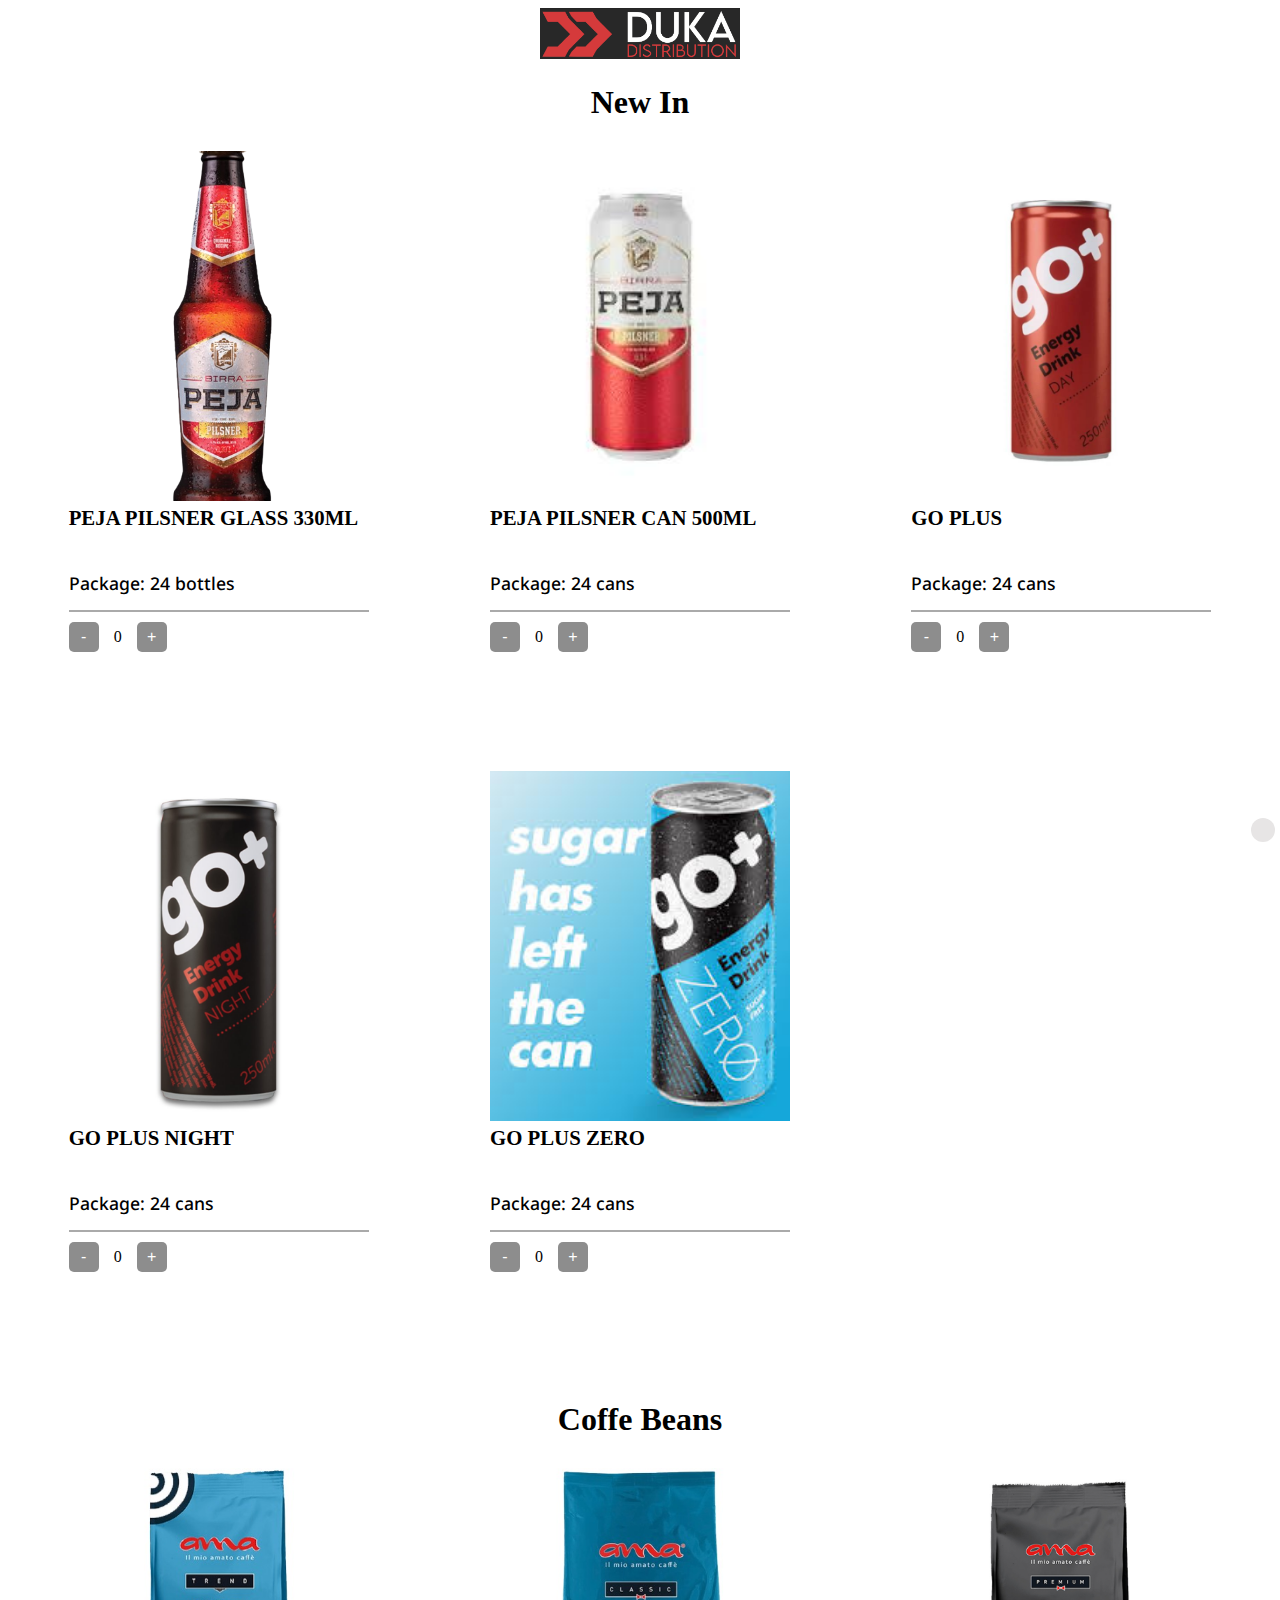
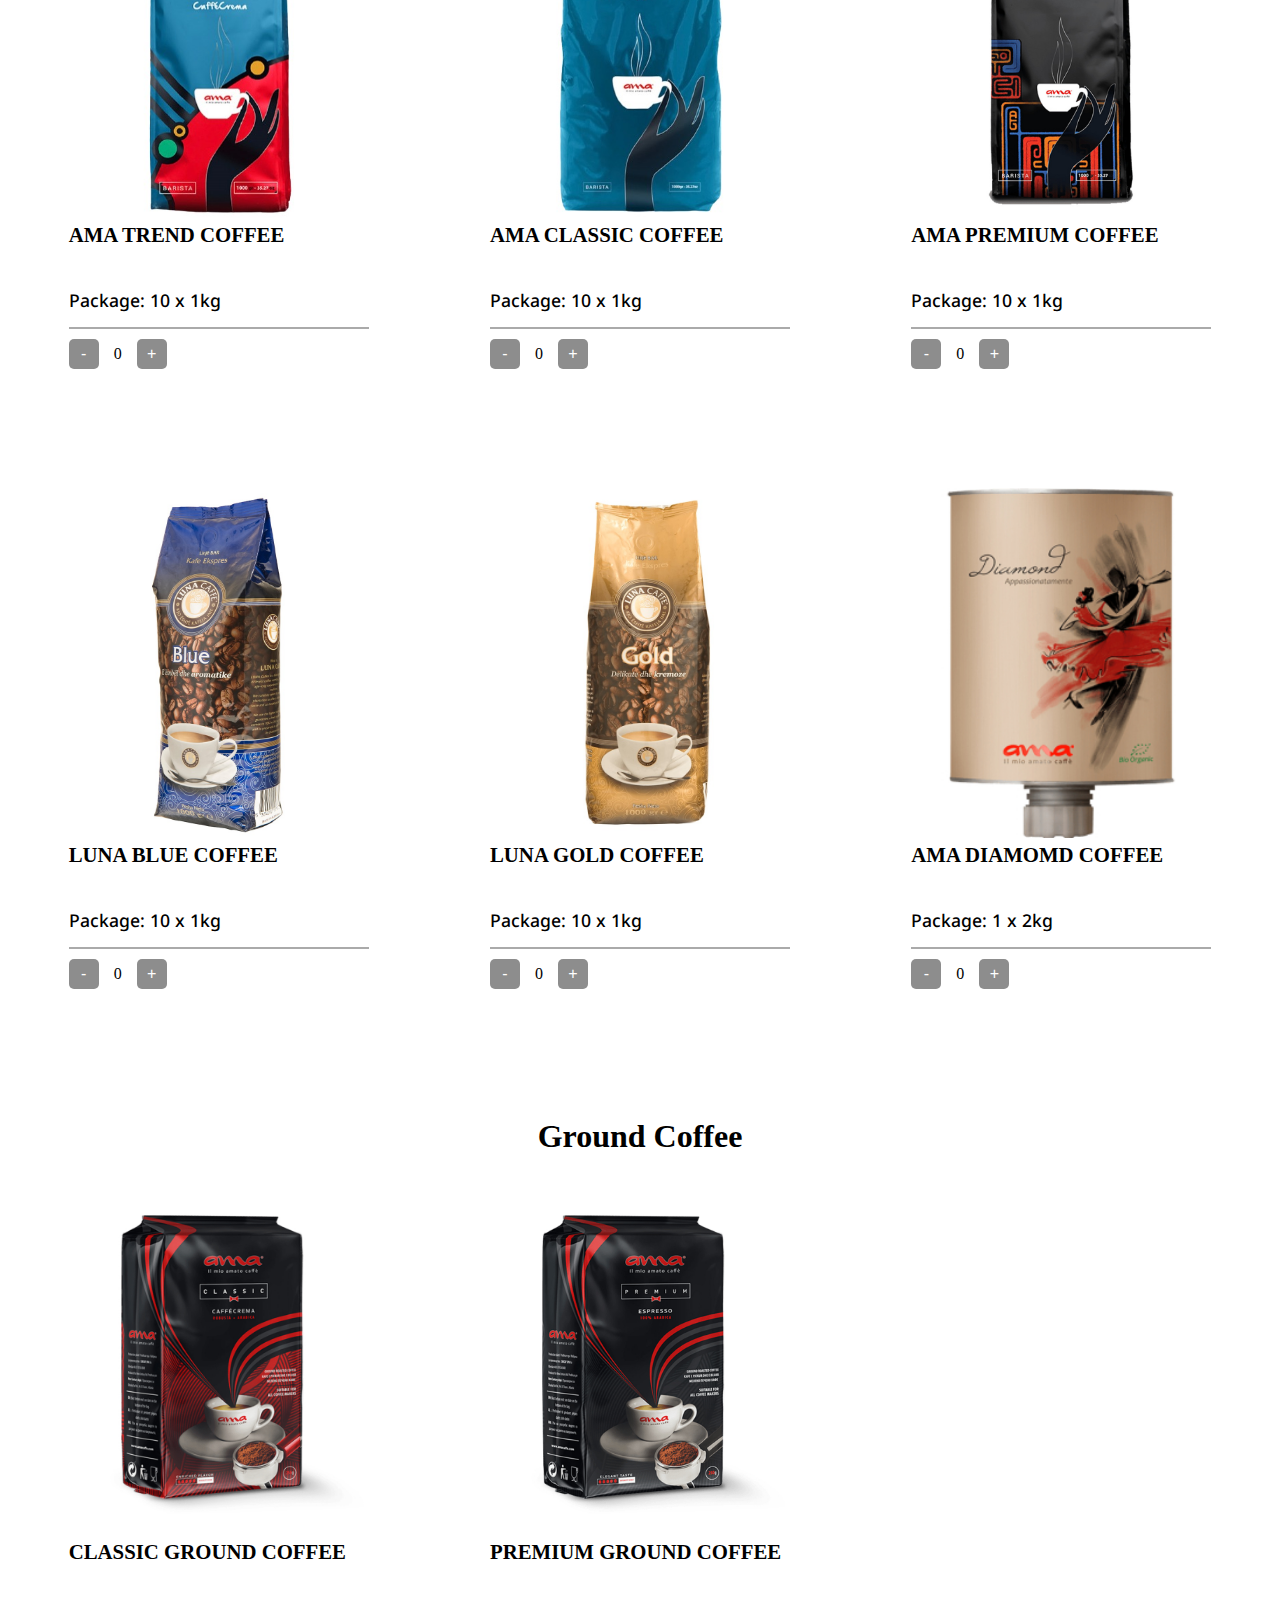
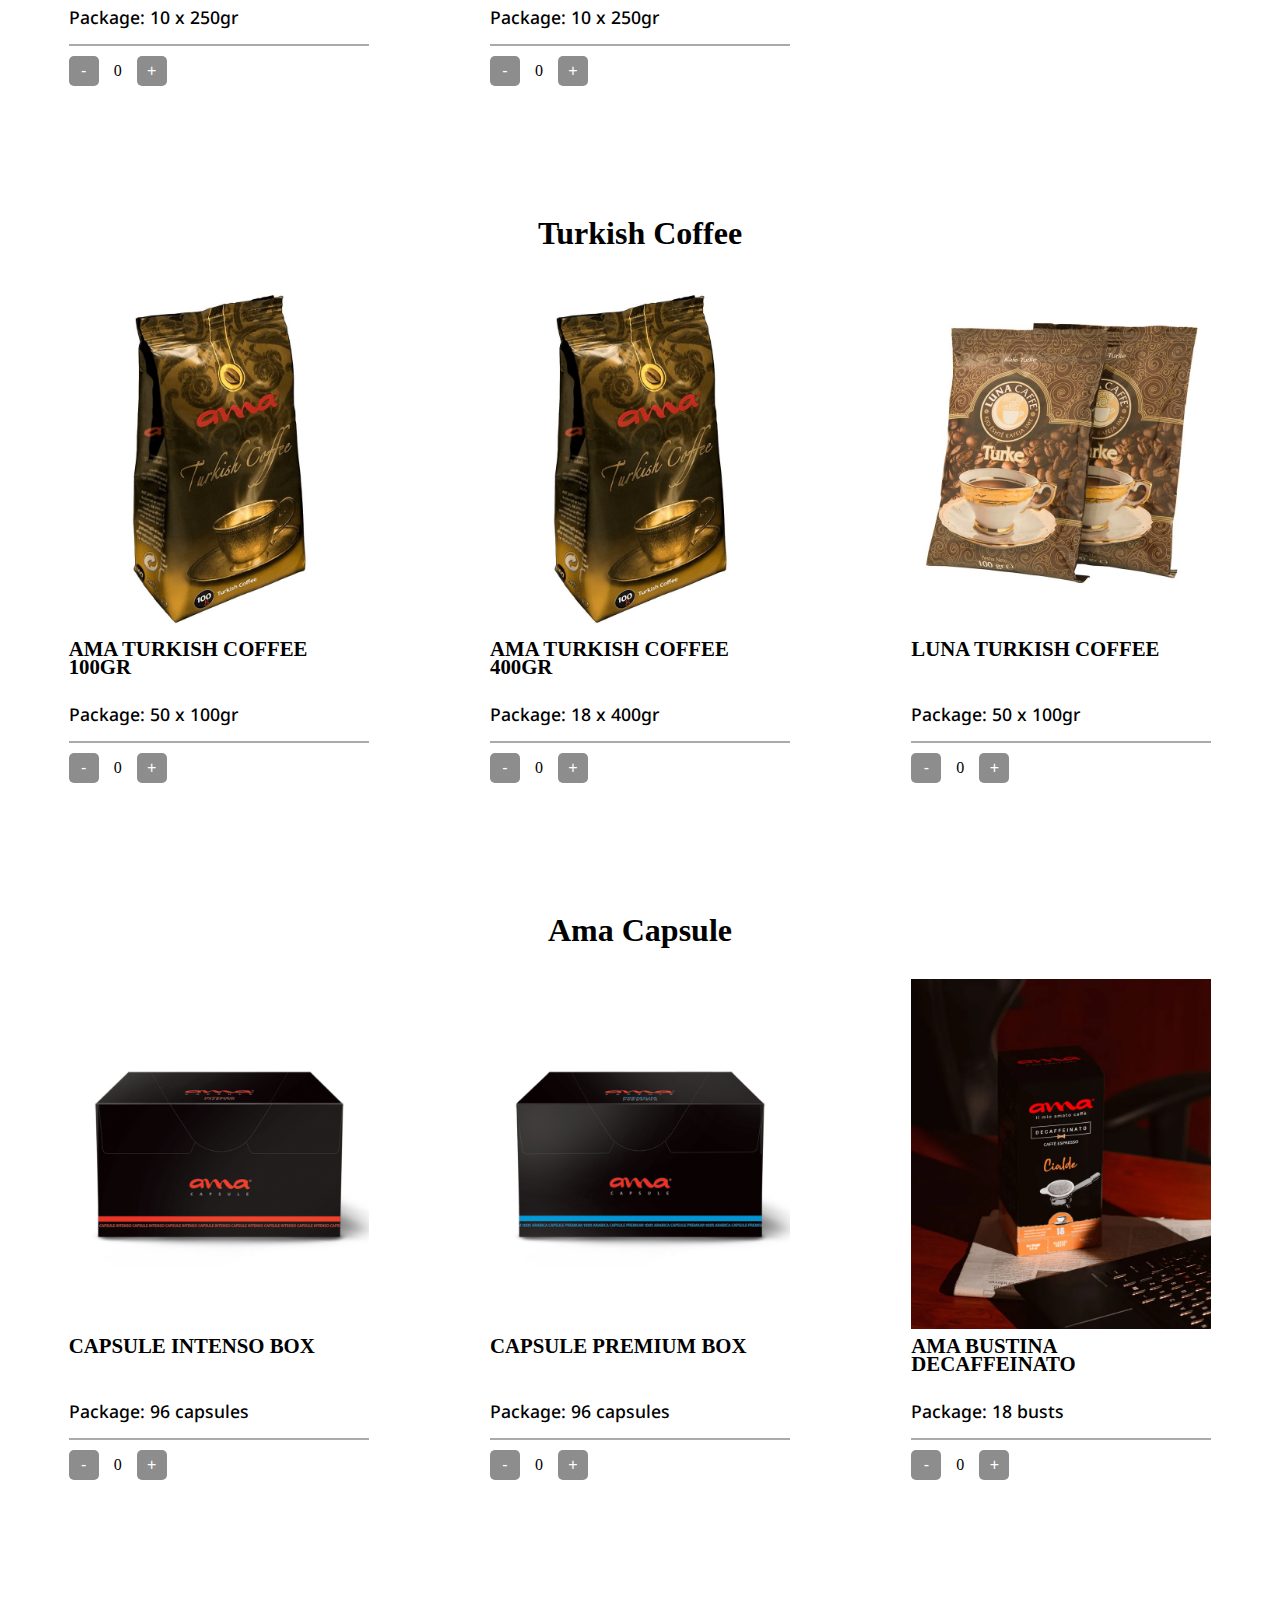
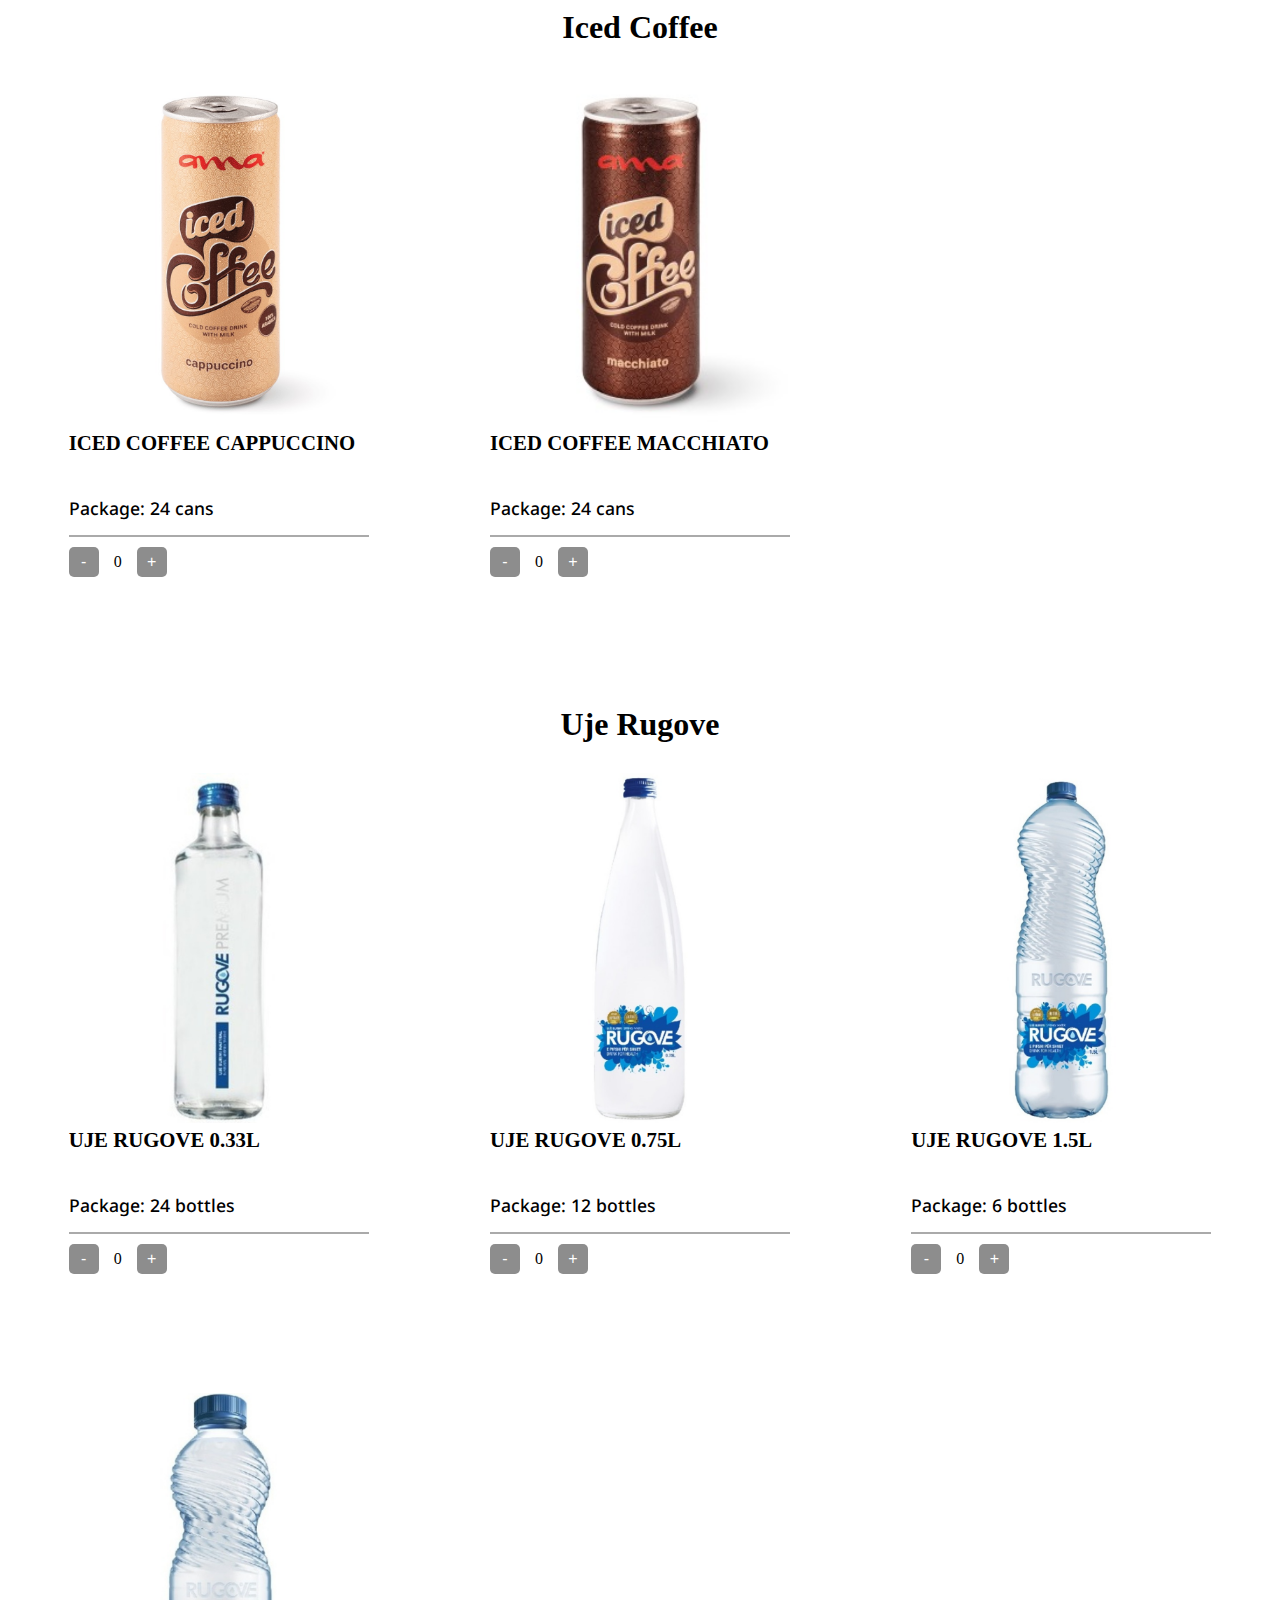
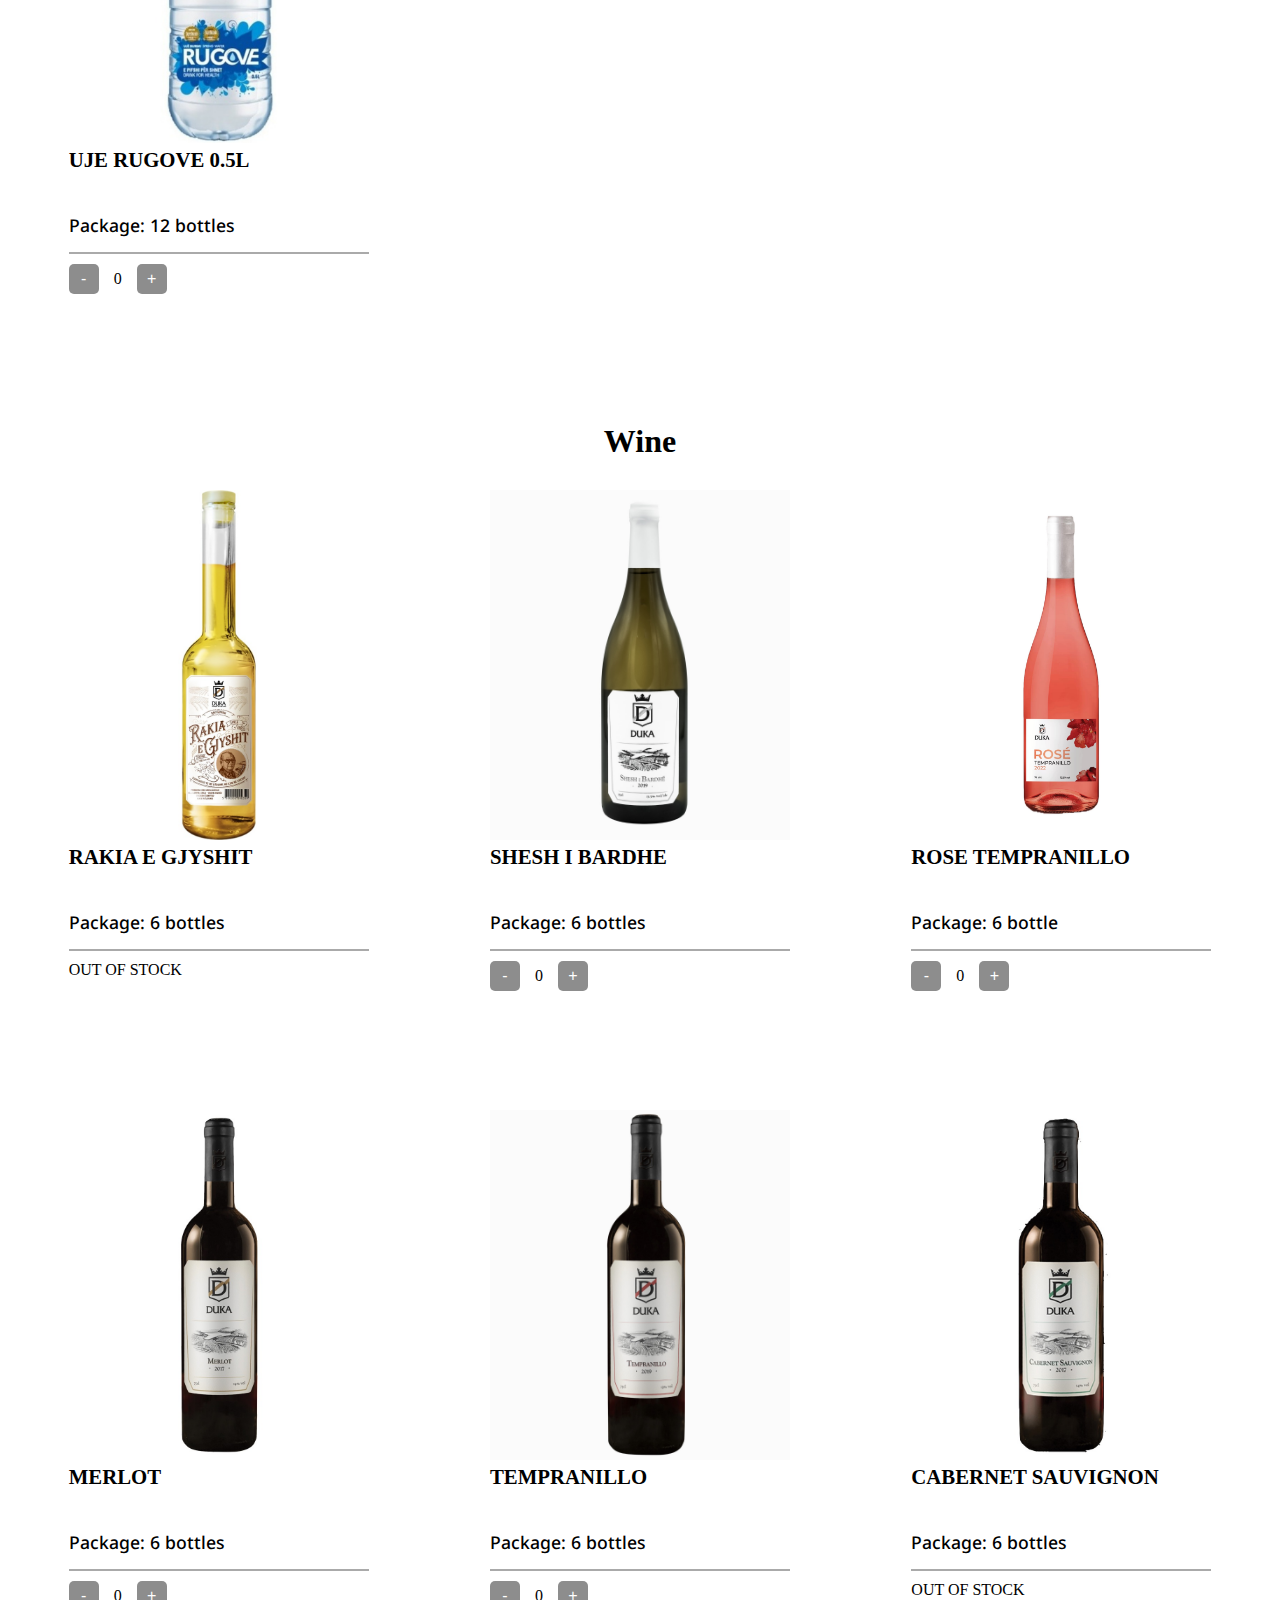
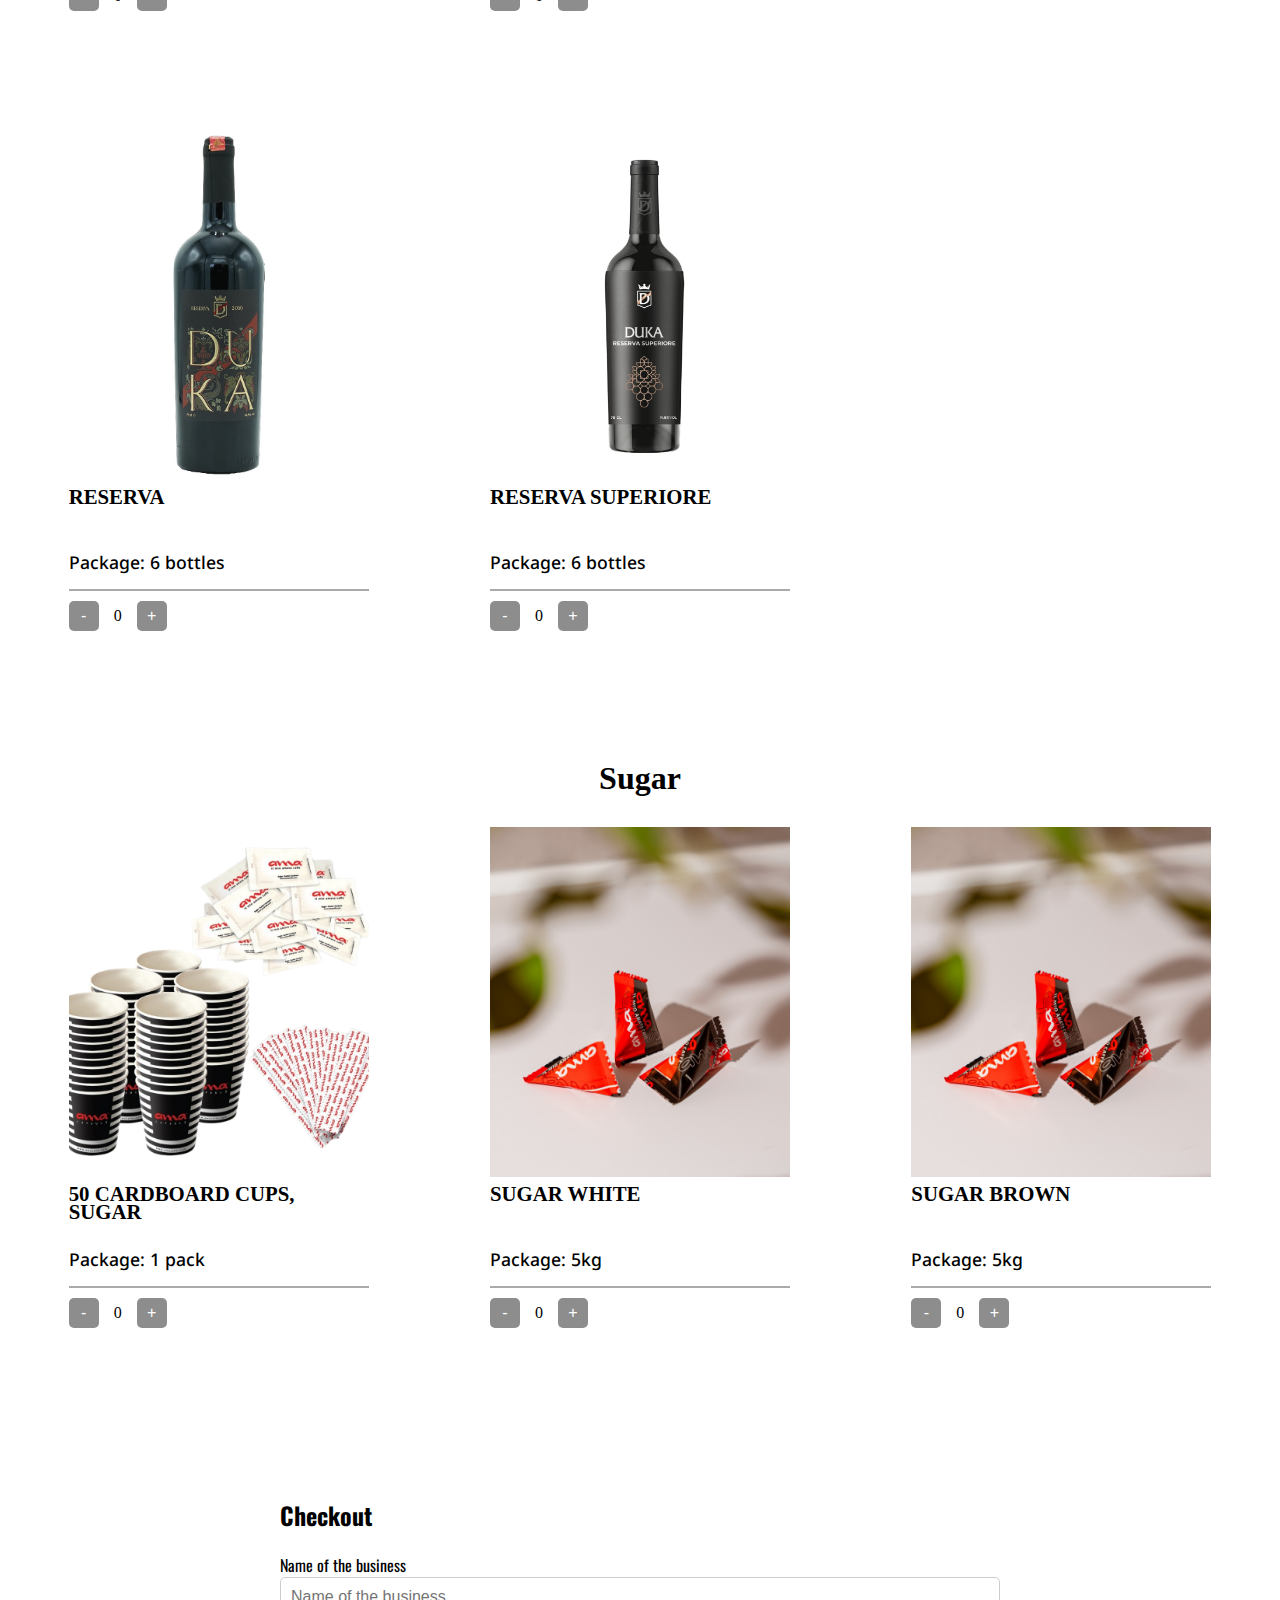
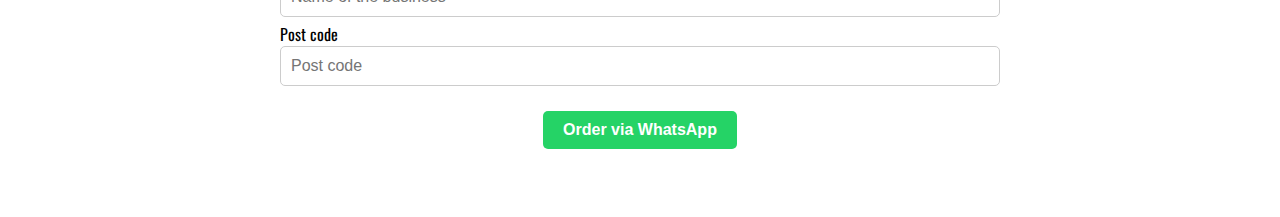
==== commit 943de8cb: "fixes" ====
--- a/index.html
+++ b/index.html
@@ -74,6 +74,26 @@
                 </div>
             </div>
             <div class="bs-card">
+                <div class="bs-card-img" id="go-plus-night"></div>
+                <div class="bs-card-body">
+                    <div class="bs-card-header">
+                        <a href="#" class="bs-card-title">Go plus night</a>
+                    </div>
+                    <div class="bs-coffee-data">
+                        <span class="bs-card-brewery para-font">Package: 24 cans</span>
+                    </div>
+                    <div class="bs-coffee-footer">
+<!--                    <span class="price">-->
+                    </span>
+                        <div class="quantity-div">
+                            <button class="quantity-btn" onclick="decrementQuantity('Go plus night')">-</button>
+                            <span class="quantity">0</span>
+                            <button class="quantity-btn" onclick="incrementQuantity('Go plus night')">+</button>
+                        </div>
+                    </div>
+                </div>
+            </div>
+            <div class="bs-card">
                 <div class="bs-card-img" id="go-plus-zero"></div>
                 <div class="bs-card-body">
                     <div class="bs-card-header">
--- a/styles.css
+++ b/styles.css
@@ -391,3 +391,4 @@
 #pilsner-can { background-image: url("./images/pilsner-can.jpeg"); }
 #go-plus { background-image: url("./images/go.jpeg"); }
 #go-plus-zero { background-image: url("./images/go-zero.jpeg"); }
+#go-plus-night { background-image: url("./images/go-night.jpg"); }
